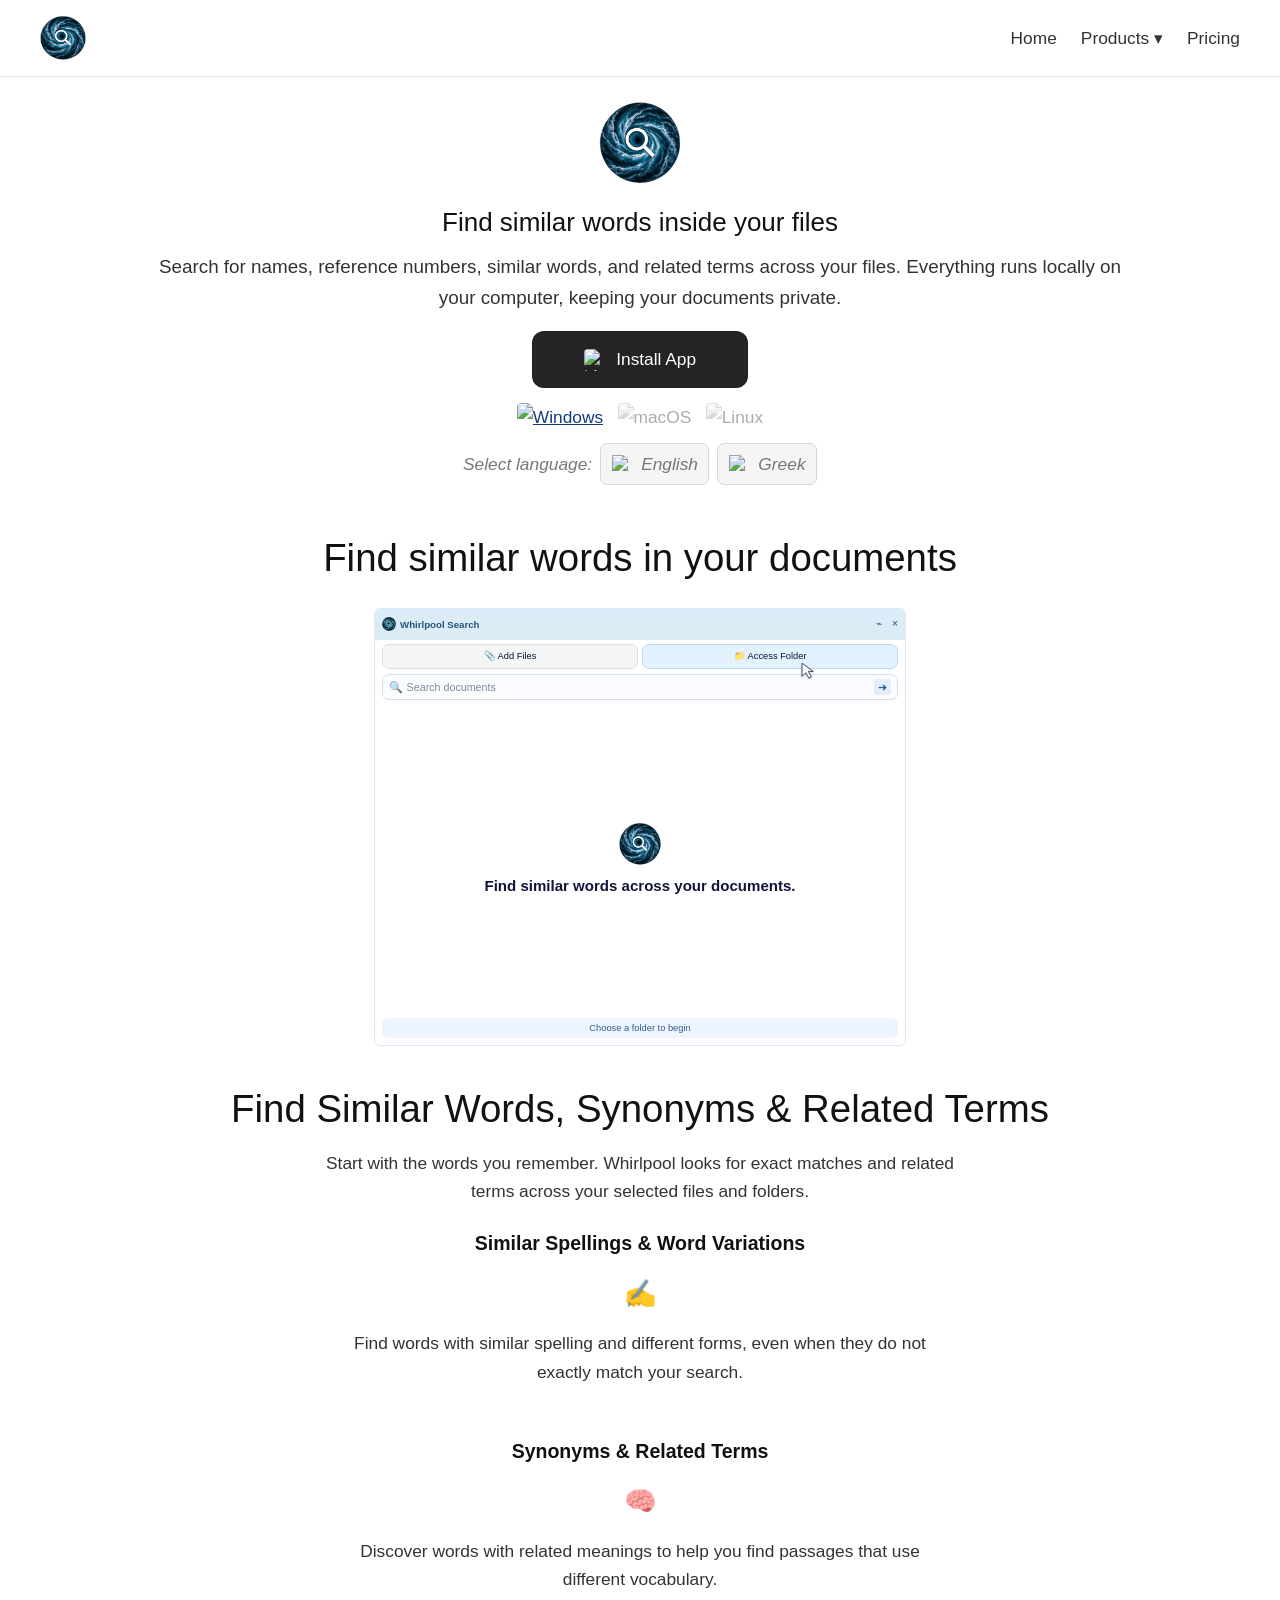
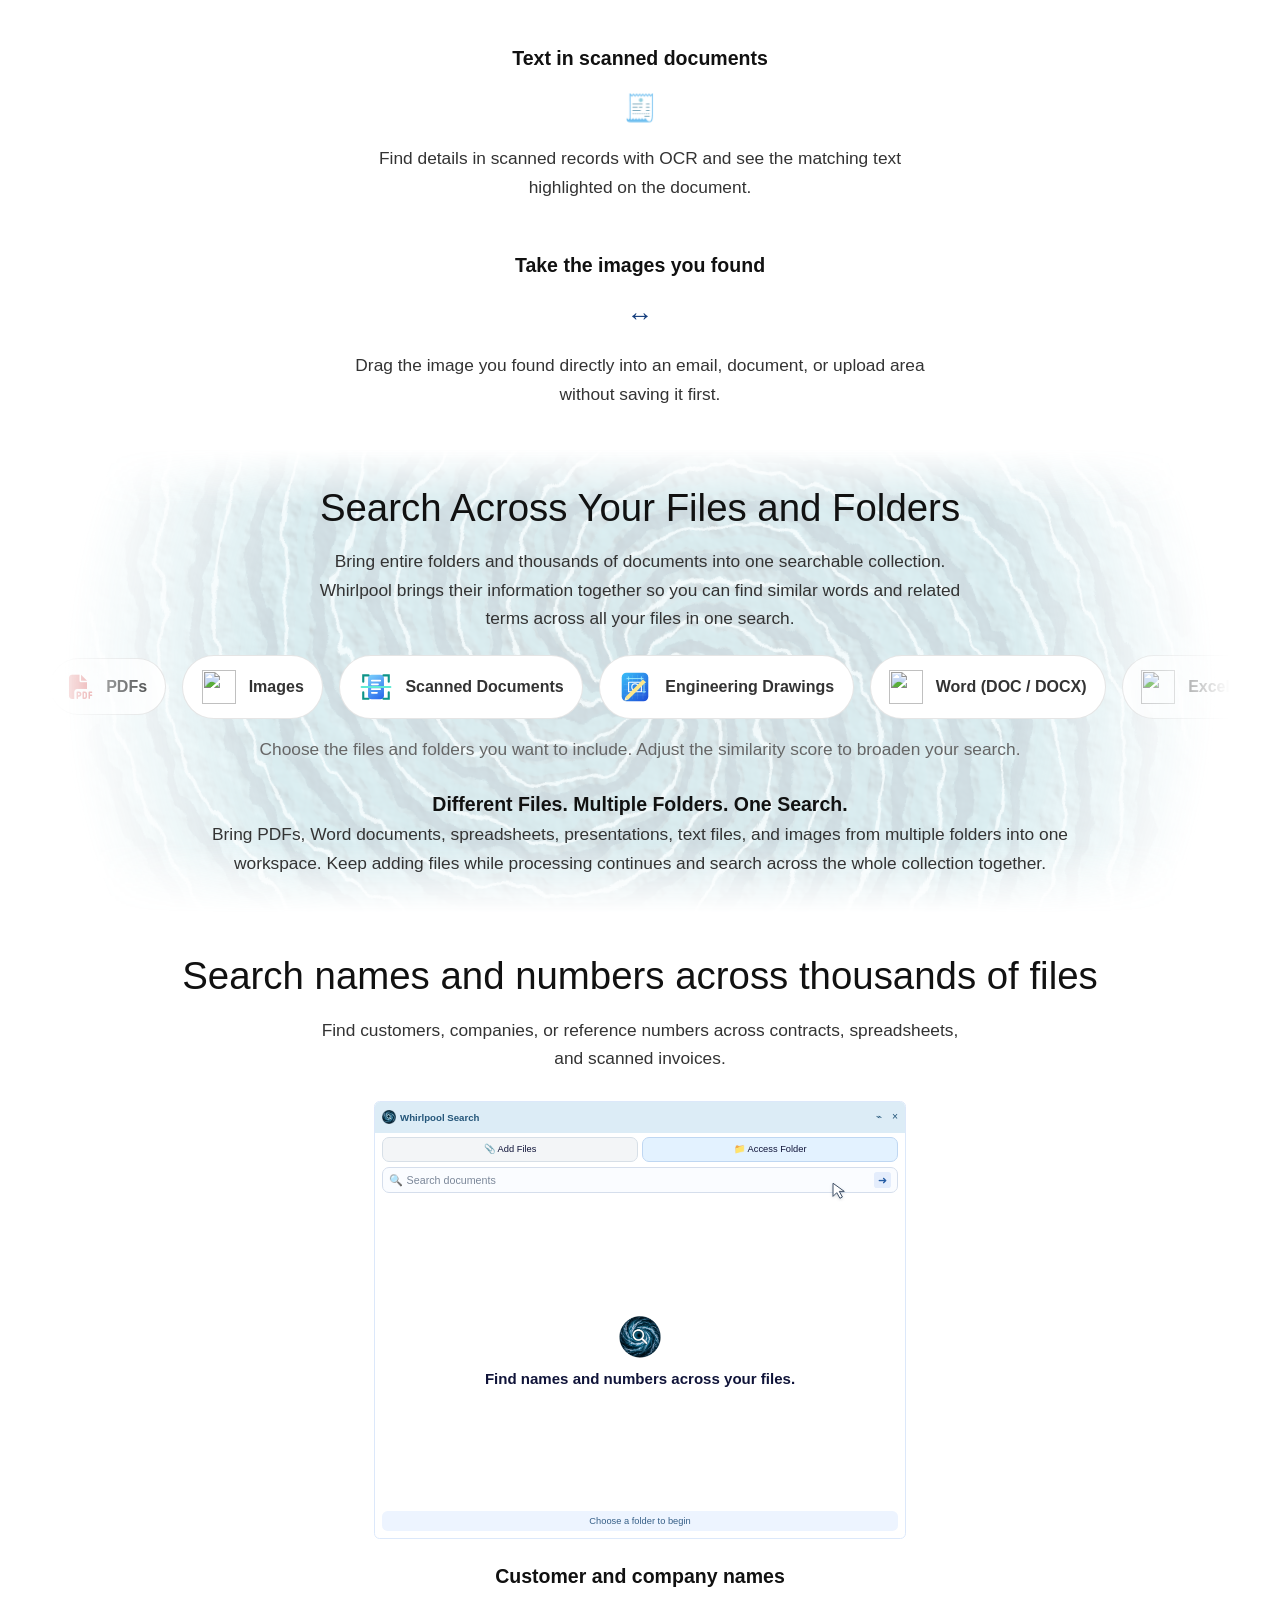
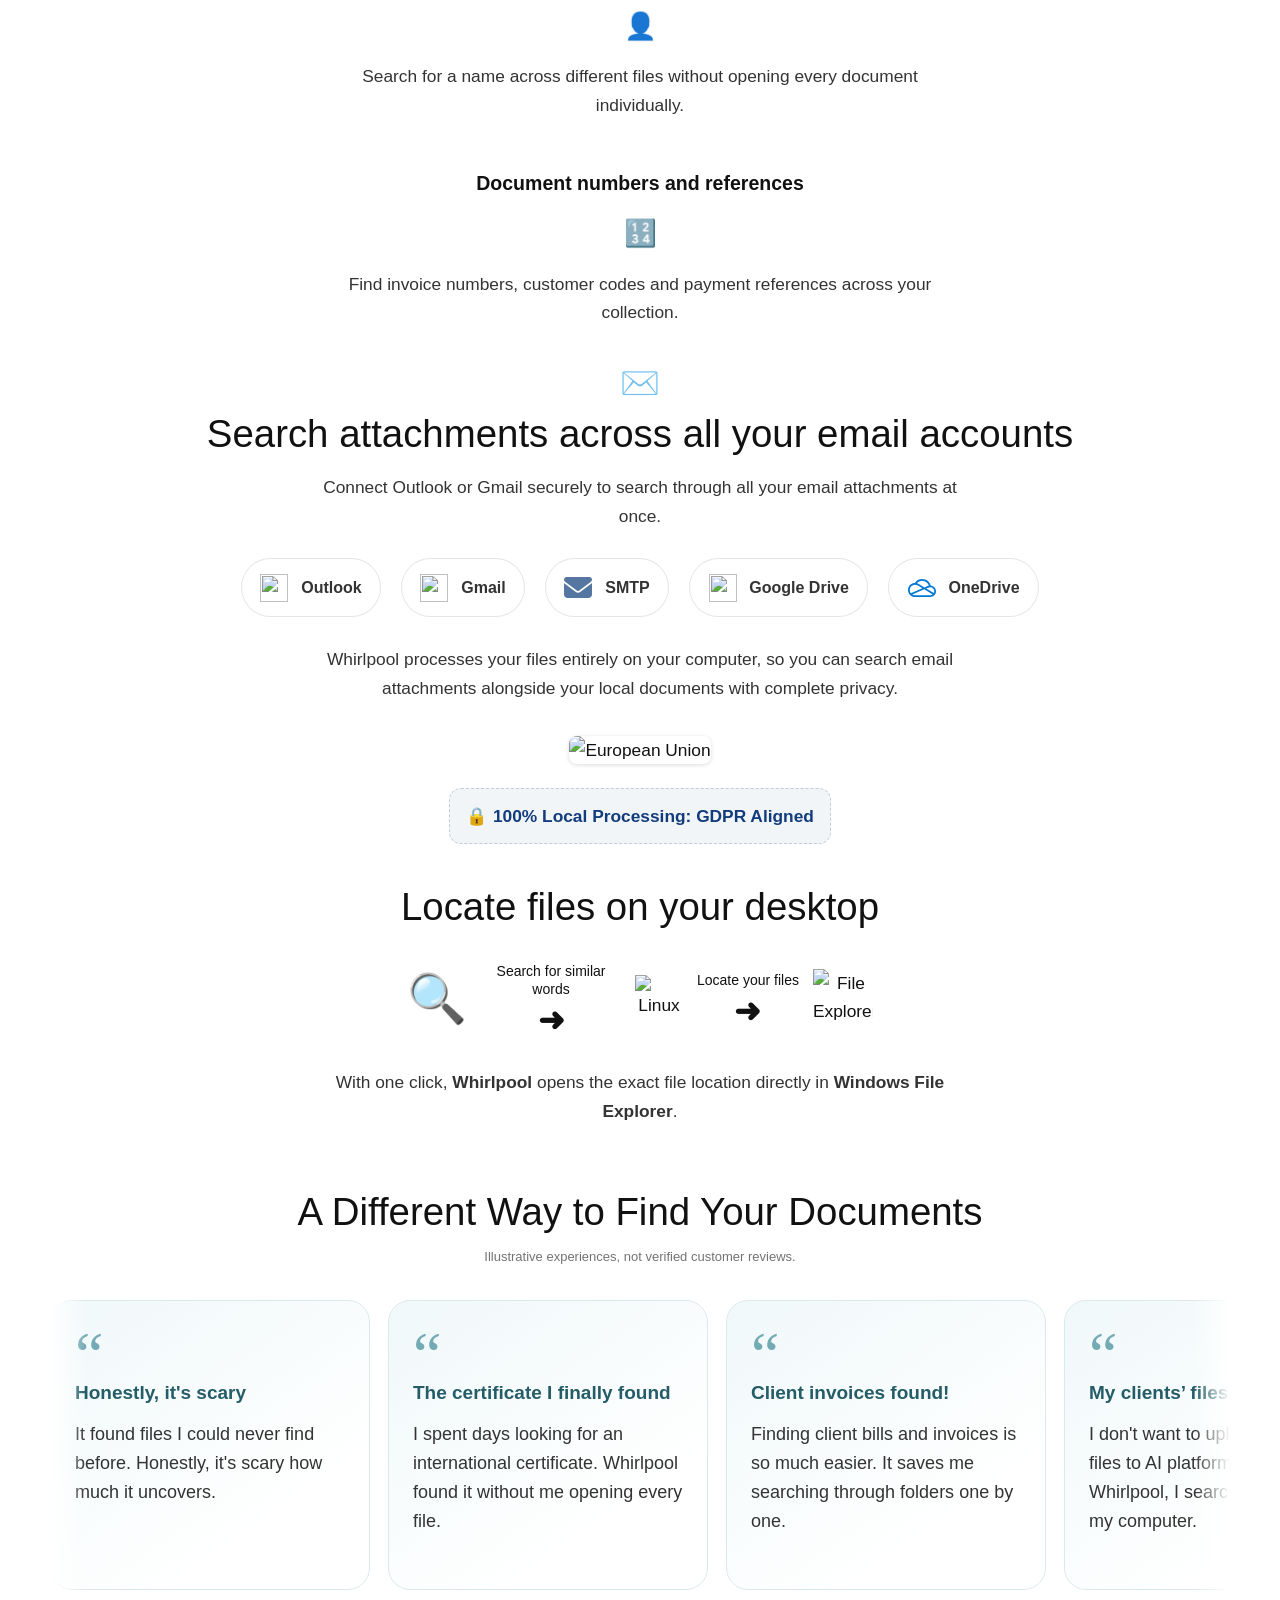
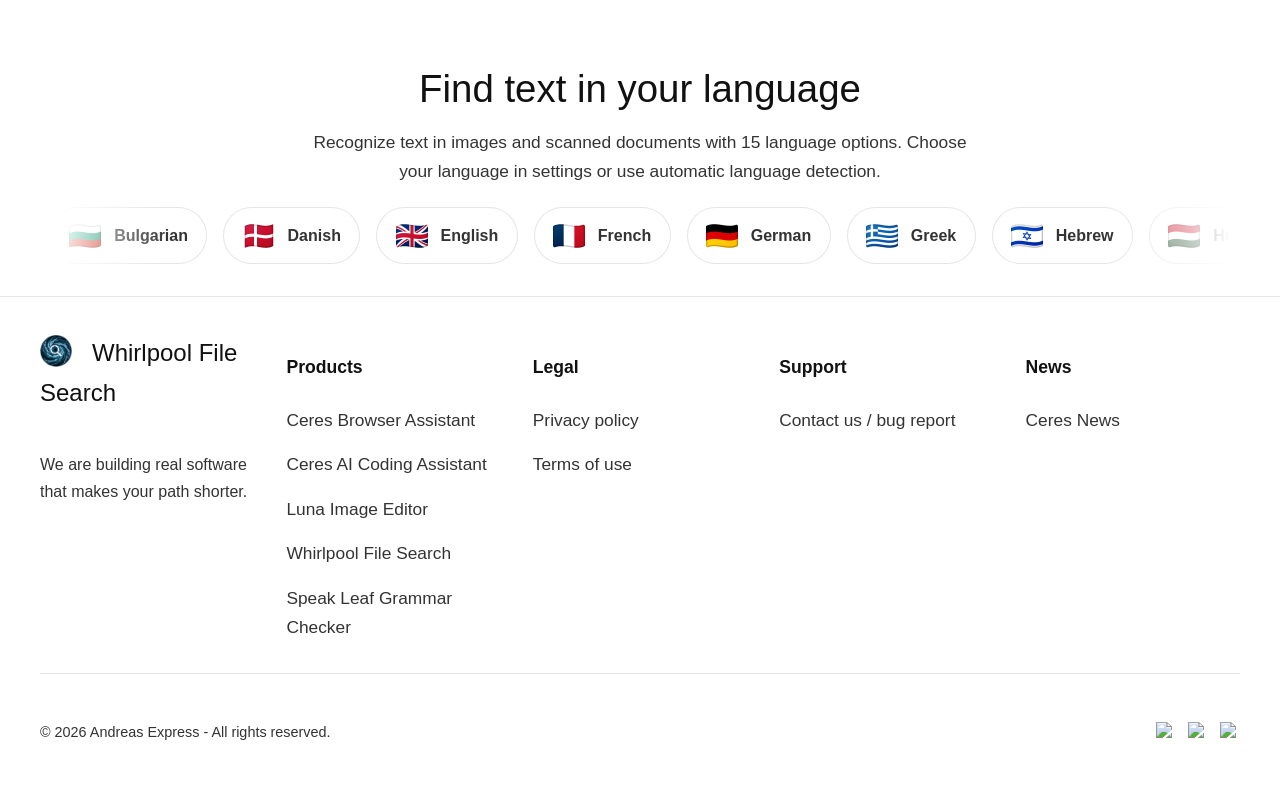
==== index.html @ ddf1240f "Update README and HTML files to reflect new branding for Whirlpool File Search" ====
<!DOCTYPE html>
<html lang="en">

<head>
	<meta charset="UTF-8">
	<meta name="viewport" content="width=device-width, initial-scale=1.0">
	<title>Find Similar Words in Your Files / Whirlpool File Search</title>
	<meta name="description" content="Search file contents for names, numbers, similar words and related terms. Find text in documents and scanned images, locally on your computer.">

	<meta property="og:image" content="https://libandreas.github.io/whirlpool/social-preview.webp">

	<link rel="preconnect" href="https://fonts.googleapis.com">
	<link rel="preconnect" href="https://fonts.gstatic.com" crossorigin>

	<link rel="stylesheet" href="https://cdnjs.cloudflare.com/ajax/libs/font-awesome/6.5.1/css/all.min.css">
	<link rel="stylesheet" href="web/styles.css">
	<link rel="stylesheet" href="web/sections.css">
	<link rel="icon" href="favicon-3.webp" type="image/webp">
	<link rel="apple-touch-icon" href="favicon-3.webp">


	<link rel="canonical" href="https://libandreas.github.io/whirlpool/index.html">
<link rel="alternate" hreflang="en" href="https://libandreas.github.io/whirlpool/index.html">
<link rel="alternate" hreflang="el" href="https://libandreas.github.io/whirlpool/index-el.html">
</head>

<body class="product-theme-page">

<nav class="top-nav">
	<div class="nav-content">
		<div class="nav-left">
			<a href="https://ceres-assistant.com/" class="nav-logo">
				<img src="favicon-3.webp" alt="Whirlpool File Search" title="Whirlpool File Search" class="hero-logo-small">
			</a>
		</div>

		<div class="nav-right">
			<a href="https://ceres-assistant.com/" class="nav-link">Home</a>
			<a href="#products" class="nav-link dropdown-trigger" aria-haspopup="true" aria-expanded="false">Products &#9662;</a>
			<div class="dropdown-menu">
<a href="https://ceres-assistant.com/ceres-browser/"><strong>Ceres Browser Assistant</strong></a>
<a href="https://ceres-assistant.com/ceres-ide/"><strong>Ceres AI Coding Assistant</strong></a>
<a href="https://libandreas.github.io/luna-crop/index.html"><strong>Luna Image Editor</strong></a>
<a href="https://libandreas.github.io/whirlpool/index.html"><strong>Whirlpool File Search</strong></a>
<a href="https://libandreas.github.io/speak-leaf/index.html"><strong>Speak Leaf Grammar Checker</strong></a>
</div>
			<a target="_blank" rel="noopener noreferrer" href="https://andreaspa.gumroad.com/l/whirlpool" class="nav-link">Pricing</a>



		</div>
	</div>
</nav>



	<main class="product-page">
		<div class="product-shell">
			<section class="product-intro-simple">
				<div class="product-intro-simple-logo">
					<img src="favicon-3.webp" alt="Whirlpool File Search logo">
				</div>
				<h1 class="product-intro-simple-title">Find similar words inside your files</h1>
				<p class="product-intro-simple-description">Search for names, reference numbers, similar words, and related terms across your files. Everything runs locally on your computer, keeping your documents private.</p>
				<div class="product-intro-simple-actions">
					<div class="product-install-options">
<div class="product-install-option">
							<a href="#" class="pricing-cta" title="Computer installation"><img src="https://upload.wikimedia.org/wikipedia/commons/5/5f/Windows_logo_-_2012.svg" alt="Windows"> Install App</a>
							<span class="download-with-icons product-intro-simple-platforms">
								<span class="download-icons">
									<a href="#" aria-label="Install Whirlpool File Search for Windows" title="Windows"><img src="https://upload.wikimedia.org/wikipedia/commons/5/5f/Windows_logo_-_2012.svg" alt="Windows"></a>
									<span title="macOS" aria-disabled="true"><img src="https://cdn.simpleicons.org/apple/000000" alt="macOS" style="filter:grayscale(1);opacity:.35;"></span>
									<span title="Linux" aria-disabled="true"><img src="https://img.icons8.com/color/48/linux--v1.png" alt="Linux" style="filter:grayscale(1);opacity:.35;"></span>
								</span>
							</span>
						</div>
</div>
				</div>
				<p style="margin:0.75rem 0 0;color:#777777;font-style:italic;display:flex;align-items:center;justify-content:center;gap:0.5rem;flex-wrap:wrap;">Select language: <a href="index.html" style="display:inline-flex;align-items:center;gap:0.35rem;padding:0.35rem 0.65rem;color:inherit;text-decoration:none;background:#f5f5f5;border:1px solid #d7d7d7;border-radius:7px;"><img src="https://flagcdn.com/24x18/gb.png" alt="United Kingdom flag" width="24" height="18"> English</a> <a href="index-el.html" style="display:inline-flex;align-items:center;gap:0.35rem;padding:0.35rem 0.65rem;color:inherit;text-decoration:none;background:#f5f5f5;border:1px solid #d7d7d7;border-radius:7px;"><img src="https://flagcdn.com/24x18/gr.png" alt="Greek flag" width="24" height="18"> Greek</a></p>
			</section>

			<section class="product-section" aria-label="Whirlpool">
				<h2 class="product-section-title">Find similar words in your documents</h2>
				<iframe class="whirlpool-search-frame" src="web/search-frames.html" title="Whirlpool: document search demonstration" width="1280" height="800" loading="lazy"></iframe>
			</section>


			<section class="product-section product-audience-section">
				<div class="product-audience-intro">
					<h2 class="product-section-title">Find Similar Words, Synonyms &amp; Related Terms</h2>
					<p>Start with the words you remember. Whirlpool looks for exact matches and related terms across your selected files and folders.</p>
				</div>
				<div class="product-audience-grid product-audience-grid-single">
					<article class="product-audience-item">
						<h3>Similar Spellings &amp; Word Variations</h3>
						<div class="product-audience-icon product-audience-icon-fire">✍️</div>
						<p>Find words with similar spelling and different forms, even when they do not exactly match your search.</p>
					</article>
					<article class="product-audience-item">
						<h3>Synonyms &amp; Related Terms</h3>
						<div class="product-audience-icon product-audience-icon-wand">🧠</div>
						<p>Discover words with related meanings to help you find passages that use different vocabulary.</p>
					</article>
					<article class="product-audience-item">
						<h3>Text in scanned documents</h3>
						<div class="product-audience-icon product-audience-icon-wand">🧾</div>
						<p>Find details in scanned records with OCR and see the matching text highlighted on the document.</p>
					</article>
					<article class="product-audience-item">
						<h3>Take the images you found</h3>
						<div class="product-audience-icon product-audience-icon-wand">↔️</div>
						<p>Drag the image you found directly into an email, document, or upload area without saving it first.</p>
					</article>
				</div>
			</section>

			<section class="product-section product-audience-section whirlpool-search-sections">
				<div class="whirlpool-vortex" aria-hidden="true"></div>
				<div class="product-audience-intro">
					<h2 class="product-section-title">Search Across Your Files and Folders</h2>
					<p>Bring entire folders and thousands of documents into one searchable collection. Whirlpool brings their information together so you can find similar words and related terms across all your files in one search.</p>
				</div>
				<div class="home-models-marquee" aria-label="File types: PDFs, images, scanned documents, engineering drawings, Word DOC and DOCX, Excel XLS and XLSX, PowerPoint PPT and PPTX, text files, and logs. Database support is not available yet.">
					<div class="home-models-track">
													<div class="home-model-pill" ><i class="fa-solid fa-file-pdf" style="color:#d64545;font-size:1.5rem;" aria-hidden="true"></i><span>PDFs</span></div>
							<div class="home-model-pill" ><img class="whirlpool-file-icon" src="https://img.icons8.com/fluency/96/image.png" alt="" loading="lazy"><span>Images</span></div>
							<div class="home-model-pill" ><img class="whirlpool-file-icon" src="web/scan-icon.svg" alt="" loading="lazy"><span>Scanned Documents</span></div>
							<div class="home-model-pill" title="Technical and industrial drawings in PDFs or images" ><img class="whirlpool-file-icon" src="web/engineering-icon.svg" alt="" loading="lazy"><span>Engineering Drawings</span></div>
							<div class="home-model-pill" ><img class="whirlpool-file-icon" src="https://upload.wikimedia.org/wikipedia/commons/e/e8/Microsoft_Office_Word_%282025%E2%80%93present%29.svg" alt="" loading="lazy"><span>Word (DOC / DOCX)</span></div>
							<div class="home-model-pill" ><img class="whirlpool-file-icon" src="https://upload.wikimedia.org/wikipedia/commons/6/60/Microsoft_Office_Excel_%282025%E2%80%93present%29.svg" alt="" loading="lazy"><span>Excel (XLS / XLSX)</span></div>
							<div class="home-model-pill" ><img class="whirlpool-file-icon" src="https://upload.wikimedia.org/wikipedia/commons/d/df/Microsoft_Office_PowerPoint_%282025%E2%80%93present%29.svg" alt="" loading="lazy"><span>PowerPoint (PPT / PPTX)</span></div>
							<div class="home-model-pill" ><i class="fa-solid fa-file-lines" style="color:#64748b;font-size:1.5rem;" aria-hidden="true"></i><span>Text Files</span></div>
							<div class="home-model-pill" ><img class="whirlpool-file-icon" src="https://img.icons8.com/fluency/96/console.png" alt="" loading="lazy"><span>Logs</span></div>
							<div class="home-model-pill" style="opacity:0.5;background:#eeeeee;" title="Database support is not available yet" ><i class="fa-solid fa-database" style="color:#777777;font-size:1.5rem;" aria-hidden="true"></i><span style="color:#777777;">Database</span><i class="fa-solid fa-lock" style="color:#777777;" aria-hidden="true"></i></div>
													<div class="home-model-pill"  aria-hidden="true"><i class="fa-solid fa-file-pdf" style="color:#d64545;font-size:1.5rem;" aria-hidden="true"></i><span>PDFs</span></div>
							<div class="home-model-pill"  aria-hidden="true"><img class="whirlpool-file-icon" src="https://img.icons8.com/fluency/96/image.png" alt="" loading="lazy"><span>Images</span></div>
							<div class="home-model-pill"  aria-hidden="true"><img class="whirlpool-file-icon" src="web/scan-icon.svg" alt="" loading="lazy"><span>Scanned Documents</span></div>
							<div class="home-model-pill" title="Technical and industrial drawings in PDFs or images"  aria-hidden="true"><img class="whirlpool-file-icon" src="web/engineering-icon.svg" alt="" loading="lazy"><span>Engineering Drawings</span></div>
							<div class="home-model-pill"  aria-hidden="true"><img class="whirlpool-file-icon" src="https://upload.wikimedia.org/wikipedia/commons/e/e8/Microsoft_Office_Word_%282025%E2%80%93present%29.svg" alt="" loading="lazy"><span>Word (DOC / DOCX)</span></div>
							<div class="home-model-pill"  aria-hidden="true"><img class="whirlpool-file-icon" src="https://upload.wikimedia.org/wikipedia/commons/6/60/Microsoft_Office_Excel_%282025%E2%80%93present%29.svg" alt="" loading="lazy"><span>Excel (XLS / XLSX)</span></div>
							<div class="home-model-pill"  aria-hidden="true"><img class="whirlpool-file-icon" src="https://upload.wikimedia.org/wikipedia/commons/d/df/Microsoft_Office_PowerPoint_%282025%E2%80%93present%29.svg" alt="" loading="lazy"><span>PowerPoint (PPT / PPTX)</span></div>
							<div class="home-model-pill"  aria-hidden="true"><i class="fa-solid fa-file-lines" style="color:#64748b;font-size:1.5rem;" aria-hidden="true"></i><span>Text Files</span></div>
							<div class="home-model-pill"  aria-hidden="true"><img class="whirlpool-file-icon" src="https://img.icons8.com/fluency/96/console.png" alt="" loading="lazy"><span>Logs</span></div>
							<div class="home-model-pill" style="opacity:0.5;background:#eeeeee;" title="Database support is not available yet"  aria-hidden="true"><i class="fa-solid fa-database" style="color:#777777;font-size:1.5rem;" aria-hidden="true"></i><span style="color:#777777;">Database</span><i class="fa-solid fa-lock" style="color:#777777;" aria-hidden="true"></i></div>
											</div>
				</div>
				<p style="text-align:center;margin:1rem 0 1.5rem;color:#666666;">Choose the files and folders you want to include. Adjust the similarity score to broaden your search.</p>
				<article class="product-audience-item whirlpool-folder-summary">
					<h3>Different Files. Multiple Folders. One Search.</h3>
					<p>Bring PDFs, Word documents, spreadsheets, presentations, text files, and images from multiple folders into one workspace. Keep adding files while processing continues and search across the whole collection together.</p>
				</article>
			</section>

			<section class="product-section product-audience-section" aria-label="Whirlpool customer search">
				<div class="product-audience-intro">
					<h2 class="product-section-title">Search names and numbers across thousands of files</h2>
					<p>Find customers, companies, or reference numbers across contracts, spreadsheets, and scanned invoices.</p>
					<iframe class="whirlpool-search-frame" src="web/customer-frames.html" title="Whirlpool: find a company in customer records and scanned invoices" width="1280" height="800" loading="lazy"></iframe>
				</div>
				<div class="product-audience-grid product-audience-grid-single">
					<article class="product-audience-item">
						<h3>Customer and company names</h3>
						<div class="product-audience-icon product-audience-icon-wand">👤</div>
						<p>Search for a name across different files without opening every document individually.</p>
					</article>
					<article class="product-audience-item">
						<h3>Document numbers and references</h3>
						<div class="product-audience-icon product-audience-icon-wand">🔢</div>
						<p>Find invoice numbers, customer codes and payment references across your collection.</p>
					</article>
				</div>
			</section>


			<section class="product-section product-audience-section">
				<div class="product-audience-intro">
					<div aria-hidden="true" style="font-size:2rem;line-height:1;margin-bottom:0.75rem;">✉️</div>
					<h2 class="product-section-title">Search attachments across all your email accounts</h2>
					<p>Connect Outlook or Gmail securely to search through all your email attachments at once.</p>
					<div class="whirlpool-email-providers" aria-label="Email providers">
						<div class="home-model-pill"><img src="https://img.icons8.com/color/96/microsoft-outlook-2019.png" alt="" loading="lazy"><span>Outlook</span></div>
						<div class="home-model-pill"><img src="https://img.icons8.com/color/96/gmail-new.png" alt="" loading="lazy"><span>Gmail</span></div>
						<div class="home-model-pill"><i class="fa-solid fa-envelope" aria-hidden="true"></i><span>SMTP</span></div>
						<div class="home-model-pill"><img src="https://img.icons8.com/color/96/google-drive--v1.png" alt="" loading="lazy"><span>Google Drive</span></div>
						<div class="home-model-pill"><img src="web/onedrive.svg" alt="" loading="lazy"><span>OneDrive</span></div>
					</div>
					<p>Whirlpool processes your files entirely on your computer, so you can search email attachments alongside your local documents with complete privacy.</p>
					<div style="margin-top:2rem;">
						<img src="https://flagcdn.com/w80/eu.png" alt="European Union" title="European Union" style="width:48px;height:48px;object-fit:cover;border-radius:8px;vertical-align:middle;box-shadow:0 1px 4px rgba(0,0,0,0.14);">
					</div>
					<div class="product-local-ai-card" style="margin-top:24px;">
						<div class="product-local-ai-chip">
							🔒
							<strong>100% Local Processing: GDPR Aligned</strong>
						</div>
					</div>
				</div>
			</section>

			<section class="product-section product-audience-section">
				<div class="product-audience-intro">
					<h2 class="product-section-title">Locate files on your desktop</h2>
					<div class="whirlpool-computer-icons" aria-label="File explorer access">
						<span class="whirlpool-search-icon" aria-hidden="true">🔍</span>
						<span class="whirlpool-access-step"><span>Search for similar words</span><b aria-hidden="true">➜</b></span>
						<img src="https://upload.wikimedia.org/wikipedia/commons/5/5f/Windows_logo_-_2012.svg" alt="Windows" width="64" height="64" loading="lazy">
						<span class="whirlpool-access-step"><span>Locate your files</span><b aria-hidden="true">➜</b></span>
						<img src="https://img.icons8.com/fluency/96/windows-explorer.png" alt="File Explorer" width="64" height="64" loading="lazy">
					</div>
					<p>With one click, <strong>Whirlpool</strong> opens the exact file location directly in <strong>Windows File Explorer</strong>.</p>

				</div>
			</section>

			<section class="product-section whirlpool-experiences" aria-labelledby="whirlpool-experiences-title">
				<h2 class="product-section-title" id="whirlpool-experiences-title">A Different Way to Find Your Documents</h2>
				<p class="whirlpool-experiences-note">Illustrative experiences, not verified customer reviews.</p>
								<div class="whirlpool-experiences-window" aria-label="Illustrative experiences">
					<div class="whirlpool-experiences-track">
													<div class="whirlpool-experiences-group" >
																	<article class="whirlpool-experience-card">
										<span class="whirlpool-experience-quote" aria-hidden="true">“</span>
										<h3>Honestly, it&#039;s scary</h3>
										<p>It found files I could never find before. Honestly, it&#039;s scary how much it uncovers.</p>
									</article>
																	<article class="whirlpool-experience-card">
										<span class="whirlpool-experience-quote" aria-hidden="true">“</span>
										<h3>The certificate I finally found</h3>
										<p>I spent days looking for an international certificate. Whirlpool found it without me opening every file.</p>
									</article>
																	<article class="whirlpool-experience-card">
										<span class="whirlpool-experience-quote" aria-hidden="true">“</span>
										<h3>Client invoices found!</h3>
										<p>Finding client bills and invoices is so much easier. It saves me searching through folders one by one.</p>
									</article>
																	<article class="whirlpool-experience-card">
										<span class="whirlpool-experience-quote" aria-hidden="true">“</span>
										<h3>My clients’ files stay private</h3>
										<p>I don&#039;t want to upload my clients&#039; files to AI platforms. With Whirlpool, I search them right on my computer.</p>
									</article>
																	<article class="whirlpool-experience-card">
										<span class="whirlpool-experience-quote" aria-hidden="true">“</span>
										<h3>A whole collection, one search</h3>
										<p>I can search all my selected files together. I no longer need to remember which document contains what I need.</p>
									</article>
																	<article class="whirlpool-experience-card">
										<span class="whirlpool-experience-quote" aria-hidden="true">“</span>
										<h3>Old drawing found!</h3>
										<p>It recognized the document and text in my drawings. I found an old client’s drawing in seconds.</p>
									</article>
															</div>
													<div class="whirlpool-experiences-group"  aria-hidden="true">
																	<article class="whirlpool-experience-card">
										<span class="whirlpool-experience-quote" aria-hidden="true">“</span>
										<h3>Honestly, it&#039;s scary</h3>
										<p>It found files I could never find before. Honestly, it&#039;s scary how much it uncovers.</p>
									</article>
																	<article class="whirlpool-experience-card">
										<span class="whirlpool-experience-quote" aria-hidden="true">“</span>
										<h3>The certificate I finally found</h3>
										<p>I spent days looking for an international certificate. Whirlpool found it without me opening every file.</p>
									</article>
																	<article class="whirlpool-experience-card">
										<span class="whirlpool-experience-quote" aria-hidden="true">“</span>
										<h3>Client invoices found!</h3>
										<p>Finding client bills and invoices is so much easier. It saves me searching through folders one by one.</p>
									</article>
																	<article class="whirlpool-experience-card">
										<span class="whirlpool-experience-quote" aria-hidden="true">“</span>
										<h3>My clients’ files stay private</h3>
										<p>I don&#039;t want to upload my clients&#039; files to AI platforms. With Whirlpool, I search them right on my computer.</p>
									</article>
																	<article class="whirlpool-experience-card">
										<span class="whirlpool-experience-quote" aria-hidden="true">“</span>
										<h3>A whole collection, one search</h3>
										<p>I can search all my selected files together. I no longer need to remember which document contains what I need.</p>
									</article>
																	<article class="whirlpool-experience-card">
										<span class="whirlpool-experience-quote" aria-hidden="true">“</span>
										<h3>Old drawing found!</h3>
										<p>It recognized the document and text in my drawings. I found an old client’s drawing in seconds.</p>
									</article>
															</div>
											</div>
				</div>
			</section>




		<section class="product-section product-audience-section leafpad-languages" aria-labelledby="supported-languages">
<div class="product-audience-intro">
<h2 class="product-section-title" id="supported-languages">Find text in your language</h2>
<p>Recognize text in images and scanned documents with 15 language options. Choose your language in settings or use automatic language detection.</p>
</div>
<div class="home-models-marquee" id="language-slider" tabindex="0" role="region" aria-label="Text recognition languages">
<div class="home-models-track">
<div class="language-group"><div class="home-model-pill"><img src="web/flags/bg.png" alt="" width="32" height="24"><span>Bulgarian</span></div>
<div class="home-model-pill"><img src="web/flags/dk.png" alt="" width="32" height="24"><span>Danish</span></div>
<div class="home-model-pill"><img src="web/flags/gb.png" alt="" width="32" height="24"><span>English</span></div>
<div class="home-model-pill"><img src="web/flags/fr.png" alt="" width="32" height="24"><span>French</span></div>
<div class="home-model-pill"><img src="web/flags/de.png" alt="" width="32" height="24"><span>German</span></div>
<div class="home-model-pill"><img src="web/flags/gr.png" alt="" width="32" height="24"><span>Greek</span></div>
<div class="home-model-pill"><img src="web/flags/il.png" alt="" width="32" height="24"><span>Hebrew</span></div>
<div class="home-model-pill"><img src="web/flags/hu.png" alt="" width="32" height="24"><span>Hungarian</span></div>
<div class="home-model-pill"><img src="web/flags/id.png" alt="" width="32" height="24"><span>Indonesian</span></div>
<div class="home-model-pill"><img src="web/flags/jp.png" alt="" width="32" height="24"><span>Japanese</span></div>
<div class="home-model-pill"><img src="web/flags/br.png" alt="" width="32" height="24"><span>Portuguese (Brazil)</span></div>
<div class="home-model-pill"><img src="web/flags/ro.png" alt="" width="32" height="24"><span>Romanian</span></div>
<div class="home-model-pill"><img src="web/flags/cn.png" alt="" width="32" height="24"><span>Simplified Chinese</span></div>
<div class="home-model-pill"><img src="web/flags/es.png" alt="" width="32" height="24"><span>Spanish (Spain)</span></div>
<div class="home-model-pill"><img src="web/flags/tr.png" alt="" width="32" height="24"><span>Turkish</span></div></div>
<div class="language-group" aria-hidden="true"><div class="home-model-pill"><img src="web/flags/bg.png" alt="" width="32" height="24"><span>Bulgarian</span></div>
<div class="home-model-pill"><img src="web/flags/dk.png" alt="" width="32" height="24"><span>Danish</span></div>
<div class="home-model-pill"><img src="web/flags/gb.png" alt="" width="32" height="24"><span>English</span></div>
<div class="home-model-pill"><img src="web/flags/fr.png" alt="" width="32" height="24"><span>French</span></div>
<div class="home-model-pill"><img src="web/flags/de.png" alt="" width="32" height="24"><span>German</span></div>
<div class="home-model-pill"><img src="web/flags/gr.png" alt="" width="32" height="24"><span>Greek</span></div>
<div class="home-model-pill"><img src="web/flags/il.png" alt="" width="32" height="24"><span>Hebrew</span></div>
<div class="home-model-pill"><img src="web/flags/hu.png" alt="" width="32" height="24"><span>Hungarian</span></div>
<div class="home-model-pill"><img src="web/flags/id.png" alt="" width="32" height="24"><span>Indonesian</span></div>
<div class="home-model-pill"><img src="web/flags/jp.png" alt="" width="32" height="24"><span>Japanese</span></div>
<div class="home-model-pill"><img src="web/flags/br.png" alt="" width="32" height="24"><span>Portuguese (Brazil)</span></div>
<div class="home-model-pill"><img src="web/flags/ro.png" alt="" width="32" height="24"><span>Romanian</span></div>
<div class="home-model-pill"><img src="web/flags/cn.png" alt="" width="32" height="24"><span>Simplified Chinese</span></div>
<div class="home-model-pill"><img src="web/flags/es.png" alt="" width="32" height="24"><span>Spanish (Spain)</span></div>
<div class="home-model-pill"><img src="web/flags/tr.png" alt="" width="32" height="24"><span>Turkish</span></div></div>
</div>
</div>
</section>
</div>
	</main>

	<footer>

    <div class="footer-content">
        <div class="footer-section">
            <div class="footer-logo">
                <span class="star-emoji"><img style="width:32px;top:6px;position:relative;" src="favicon-3.webp" alt="Whirlpool File Search logo"></span>&nbsp;&nbsp;&nbsp;Whirlpool File Search            </div>
            <p class="footer-tagline">We are building real software that makes your path shorter.</p>
        </div>

        <div class="footer-section">
            <h4>Products</h4>
<a href="https://ceres-assistant.com/ceres-browser/">Ceres Browser Assistant</a>
<a href="https://ceres-assistant.com/ceres-ide/">Ceres AI Coding Assistant</a>
<a href="https://libandreas.github.io/luna-crop/index.html">Luna Image Editor</a>
<a href="https://libandreas.github.io/whirlpool/index.html">Whirlpool File Search</a>
<a href="https://libandreas.github.io/speak-leaf/index.html">Speak Leaf Grammar Checker</a>
</div>

        <div class="footer-section">
            <h4>Legal</h4>
            <a href="web/privacy-policy.html">Privacy policy</a>
            <a target="_blank" href="LICENSE.html">Terms of use</a>
        </div>

        <div class="footer-section">
            <h4>Support</h4>

            <a href="https://ceres-assistant.com/web/contact.php">Contact us / bug report</a>
        </div>

        <div class="footer-section">
            <h4>News</h4>
            <a href="https://ceres-assistant.com/posts/">Ceres News</a>
        </div>
    </div>
    <div class="footer-bottom">
        <p>&copy; 2026 Andreas Express - All rights reserved.</p>
        <div class="social-links" style="display:flex;align-items:center;gap:0.75rem;">
            <span title="YouTube"><img src="https://www.google.com/s2/favicons?domain=youtube.com&sz=64" alt="YouTube" style="width:20px;height:20px;display:block;"></span>
            <a href="https://www.linkedin.com/in/andreas-voukelatos-678758120/" target="_blank" rel="noopener noreferrer" title="LinkedIn"><img src="https://www.google.com/s2/favicons?domain=linkedin.com&sz=64" alt="LinkedIn" style="width:20px;height:20px;display:block;"></a>
            <a href="https://github.com/libandreas" target="_blank" rel="noopener noreferrer" title="GitHub"><img src="https://www.google.com/s2/favicons?domain=github.com&sz=64" alt="GitHub" style="width:20px;height:20px;display:block;"></a>
        </div>
    </div>
</footer>




<script src="web/header.js" defer></script>
<script src="web/page.js" defer></script>
</body>

</html>
---- web/styles.css ----
html{scrollbar-width: thin; scrollbar-color: rgba(100, 100, 100, 0.6) transparent;}
:root{--primary-gradient: linear-gradient(135deg, rgba(0, 0, 0, 0.86) 0%, rgba(0, 0, 0, 0.94) 100%); --secondary-gradient: linear-gradient(135deg, rgba(0, 0, 0, 0.06) 0%, rgba(0, 0, 0, 0.1) 100%); --background-dark: #ffffff; --card-bg: #ffffff; --card-text: #111111; --text-primary: #111111; --text-secondary: #333333; --text-muted: #666666; --border-soft: rgba(0, 0, 0, 0.1); --button-bg: rgba(0, 0, 0, 0.86); --button-bg-hover: rgba(0, 0, 0, 0.94); --button-text: #ffffff; --accent: #123c7c; --accent-hover: #0b56b3; --accent-soft: rgba(18, 60, 124, 0.08); --accent-border: rgba(18, 60, 124, 0.22); --glow-color: rgba(18, 60, 124, 0.16);}
body{font-family: "Noto Sans", Arial, sans-serif; font-size: 13pt; line-height: 1.65; margin: 0px; overflow-x: hidden; color: var(--text-primary); min-height: 100vh; background-image: ; background-position-x: ; background-position-y: ; background-origin: ; background-clip: ; background-color: ; background-attachment: fixed; background-repeat: no-repeat; display: flex; flex-direction: column; background-size: auto;}
.top-nav{background: rgba(255, 255, 255, 0.92); position: fixed; width: 100%; z-index: 1000; border-bottom: 1px solid var(--border-soft);}
.nav-content{max-width: 1200px; margin: 0px auto; padding: 1rem; display: flex; justify-content: space-between; align-items: center;}
.nav-logo{font-size: 2rem; font-weight: normal; color: var(--text-primary); display: flex; align-items: center; gap: 0.5rem; border-radius: 100%; text-decoration: none !important;}
.nav-logo:hover{color: var(--accent);}
.nav-right{display: flex; gap: 1.5rem; align-items: center;}
.nav-link{font-weight: normal; color: var(--text-secondary); text-decoration: none; transition: 0.3s;}
.nav-link:hover{color: var(--accent);}
.dropdown-trigger{display: flex; align-items: center; gap: 0.5rem; cursor: pointer;}
.dropdown-trigger i{font-size: 0.8rem; transition: transform 0.3s;}
.dropdown-menu{position: absolute; top: 100%; border: 1px solid var(--border-soft); border-radius: 10px; padding: 0.5rem; min-width: 200px; opacity: 0; visibility: hidden; transform: translateY(-10px); transition: 0.3s; z-index: 1000; background: rgb(255, 255, 255); margin-top: 0.5rem;}
@media (hover: hover) {.dropdown-trigger:hover + .dropdown-menu, .dropdown-menu:hover{opacity: 1; visibility: visible; transform: translateY(0px);}
.dropdown-trigger:hover i{transform: rotate(180deg);}}
.dropdown-trigger.active + .dropdown-menu{opacity: 1 !important; visibility: visible !important; transform: translateY(0px) !important;}
.dropdown-trigger.active i{transform: rotate(180deg) !important;}
.dropdown-menu a{display: flex; gap: 0.5rem; padding: 0.75rem 1rem; transition: 0.3s; border-radius: 5px; font-weight: 700; line-height: 1.35; text-decoration: none !important;}
.dropdown-menu a{align-items: center; color: var(--text-secondary);}
.dropdown-menu a:hover{background: var(--accent-soft); color: var(--accent);}
main{flex: 1 1 0%; padding-top: 3rem;}
.hero-logo-small{display: inline-block; width: 46px; height: 44px;}
.home-closing-section{padding-top: 0px !important;}
.home-closing-section{padding-top: 1.1rem; padding-bottom: 1.1rem;}
.home-closing-panel{padding: 1.2rem 0px; text-align: center;}
.home-closing-panel h2{margin: 0px 0px 0.9rem; font-size: 3.25rem; font-weight: 400; line-height: 1.16;}
.home-closing-panel p{max-width: 900px; margin: 0px auto; font-size: 1.18rem; color: rgb(51, 51, 51); line-height: 1.65;}
.home-closing-actions{margin-top: 1.5rem; display: flex; justify-content: center; gap: 1rem; flex-wrap: wrap;}
.home-models-marquee{position: relative; overflow: hidden; mask-image: linear-gradient(to right, transparent, black 10%, black 90%, transparent);}
.home-models-track{display: flex; align-items: center; gap: 1rem; width: max-content; animation: 34s linear 0s infinite normal none running home-models-scroll;}
.home-model-pill{display: inline-flex; align-items: center; gap: 0.8rem; padding: 0.9rem 1.15rem; border-radius: 999px; background: rgb(255, 255, 255); border: 1px solid var(--border-soft); white-space: nowrap;}
.home-model-pill img{width: 28px; height: 28px; border-radius: 50%; flex: 0 0 auto;}
.home-model-pill span{font-size: 1rem; font-weight: 700; color: rgb(51, 51, 51);}
@keyframes home-models-scroll {0% { transform: translateX(0px); }
100% { transform: translateX(-50%); }}
footer{background: rgb(255, 255, 255); border-top: 1px solid var(--border-soft); padding: 2rem; margin-top: 2rem;}
.footer-content{max-width: 1200px; margin: 0px auto; display: grid; grid-template-columns: repeat(auto-fit, minmax(200px, 1fr)); gap: 2rem;}
.footer-section{display: flex; flex-direction: column; gap: 1rem;}
.footer-section h4{color: var(--text-primary); font-size: 1.1rem; margin-bottom: 0.5rem;}
.footer-section a{color: var(--text-secondary); text-decoration: none; transition: 0.3s; font-size: 13pt;}
.footer-section a:hover{color: var(--accent); transform: translateX(5px);}
.footer-logo{font-size: 1.5rem; font-weight: normal; color: var(--text-primary); margin-bottom: 0.5rem;}
.footer-tagline{color: var(--text-secondary); font-size: 1rem;}
.footer-bottom{max-width: 1200px; margin: 2rem auto 0px; padding-top: 2rem; border-top: 1px solid var(--border-soft); display: flex; justify-content: space-between; align-items: center; color: var(--text-secondary); font-size: 0.9rem;}
.social-links{display: flex; gap: 1rem;}
.social-links a{color: var(--text-secondary); font-size: 1.2rem; transition: 0.3s;}
.social-links a:hover{color: var(--text-primary); transform: translateY(-2px);}
.pricing{padding: 1rem 1rem 0px; max-width: 1300px; margin: 0px auto;}
.pricing h1, .pricing h2{text-align: center; margin-bottom: 1rem; background-image: ; background-position-x: ; background-position-y: ; background-size: ; background-repeat: ; background-attachment: ; background-origin: ; background-color: ; background-clip: text; color: transparent; font-weight: normal; line-height: normal;}
p{line-height: unset !important;}
.pricing h1{margin-top: 50px; font-size: 2.5rem;}
.pricing h2{font-size: 2rem;}
.pricing h3{text-align: center; font-size: 1.2rem; font-weight: normal; margin: 0.5rem 0px;}
.pricing > p{text-align: center; color: var(--text-secondary); margin-bottom: 1.5rem; font-size: 1rem;}
.pricing-cta{display: inline-flex; align-items: center; justify-content: center; gap: 0.65rem; min-width: 170px; text-align: center; padding: 1rem 1.4rem; font-size: 13pt; background: var(--button-bg); color: var(--button-text); text-decoration: none; border-radius: 12px; font-weight: normal; text-transform: none; border: 1px solid rgba(0, 0, 0, 0.14); transition: 0.3s; line-height: 1.35;}
.pricing-cta i{font-size: 1.25rem; line-height: 1;}
.pricing-cta img{width: 22px; height: 22px; object-fit: contain; border-radius: 4px; flex-shrink: 0;}
.download-with-icons{display: inline-flex; align-items: center; justify-content: center; gap: 0.65rem;}
.download-icons{display: inline-flex; align-items: center; gap: 0.45rem;}
.download-icons img{width: 18px; height: 18px; border-radius: 4px; object-fit: contain;}
.download-icons i{font-size: 1rem;}
.pricing-cta:hover{transform: translateY(-2px); background: var(--button-bg-hover); color: var(--button-text);}
a{color: var(--accent);}
@keyframes shine {0% { left: -50%; }
100% { left: 100%; }}
@keyframes pulse {0%, 100% { opacity: 0.7; transform: scale(1); }
50% { opacity: 1; transform: scale(1.1); }}
@keyframes container-glow {0% { }
100% { }}
.product-theme-page{background: rgb(255, 255, 255); color: rgb(17, 17, 17);}
.product-theme-page p, .product-theme-page li{color: rgb(51, 51, 51);}
.product-shell{width: min(1180px, 100% - 32px); min-width: 0px; margin: 0px auto;}
.product-intro-simple{padding: 54px 0px 10px; text-align: center;}
.product-intro-simple-logo{margin-bottom: 14px;}
.product-intro-simple-logo img{width: 82px; height: 82px; object-fit: contain;}
.product-intro-simple-title{margin: 0px 0px 14px; font-weight: 400; line-height: 1.16;}
.product-intro-simple-description{max-width: 980px; margin: 0px auto; font-size: 1.18rem; font-weight: 400; line-height: 1.62;}
.product-intro-simple-actions{display: grid; justify-items: center; gap: 0.9rem; margin-top: 18px;}
.product-install-options{display: flex; align-items: flex-start; justify-content: center; gap: 1rem;}
.product-install-option{display: grid; justify-items: center; gap: 0.9rem;}
.product-intro-simple-platforms{padding: 0px; border: 0px; background: transparent;}
.product-intro-simple-platforms .download-icons{display: flex; align-items: center; justify-content: center; gap: 0.9rem;}
.product-intro-simple-platforms .download-icons img{width: 26px; height: 26px;}
.product-intro-simple-platforms .download-icons i{font-size: 1.45rem;}
.home-closing-panel .product-intro-simple-platforms{display: block; margin-top: 10px;}
.product-section{margin-top: 40px;}
.product-section-title{margin: 0px 0px 12px; font-size: clamp(1.85rem, 3vw, 2.8rem); font-weight: 400; line-height: 1.18; text-align: center; text-wrap: balance;}
.product-capability-shell{display: grid; grid-template-columns: 1fr; gap: 18px; margin-top: -20px; padding-top: 40px; border-top: 1px dashed silver;}
.product-capability-intro{padding: 8px 6px 0px; text-align: center;}
.product-capability-intro p{max-width: 72ch; margin: 0px auto; font-size: 13pt; line-height: 1.62;}
@media (prefers-reduced-motion: reduce) {


}
.product-audience-section{min-width: 0px; padding-top: 0px; text-align: center;}
.product-audience-intro{min-width: 0px; margin-bottom: 1.35rem;}
.product-audience-intro p{max-width: 68ch; margin-right: auto; margin-left: auto; overflow-wrap: anywhere;}
.product-audience-grid{display: grid; grid-template-columns: repeat(2, minmax(0px, 1fr)); gap: clamp(1.4rem, 4vw, 3rem);}
.product-audience-grid.product-audience-grid-single{grid-template-columns: 1fr; max-width: 600px; margin: 0px auto;}
.product-audience-item h3{margin: 0px; font-size: 1.22rem; font-weight: 700;}
.product-audience-icon{display: flex; align-items: center; justify-content: center; margin: 0.8rem 0px 0.85rem; color: var(--accent); font-size: 1.65rem;}
.product-audience-item p{margin: 0px; font-size: 13pt; line-height: 1.62; overflow-wrap: anywhere;}
.product-local-ai-chip{color: var(--accent);}
.product-local-ai-card{display: inline-block; width: fit-content; max-width: 100%; box-sizing: border-box; border: 1px dashed var(--accent-border); border-radius: 12px; background: rgba(18, 60, 124, 0.05); padding: 0.6rem 1rem;}
.product-local-ai-chip{padding: 0.2rem 0px;}
@media (max-width: 768px) {
.footer-content{grid-template-columns: 1fr;}
.footer-bottom{flex-direction: column; text-align: center; gap: 1rem;}




.top-nav{display: block; position: relative; margin-top: 22px;}
main{padding-top: 0px;}




.nav-content{flex-direction: column; gap: 1rem; padding: 0.35rem 1rem 1rem;}
.nav-right{flex-wrap: wrap; justify-content: center;}




.product-intro-simple-platforms{display: flex; width: 100%; min-width: 0px; justify-content: center;}
.product-intro-simple-platforms .download-icons{width: 100%; min-width: 0px; flex-wrap: wrap; justify-content: center;}













.pricing{padding: 2rem 1rem;}
.pricing h2{font-size: 2rem;}
























h3{font-size: 1.4rem; overflow-wrap: break-word;}















.product-page .product-audience-grid{grid-template-columns: 1fr; gap: 1.15rem;}
.product-page .product-shell{width: min(100% - 18px, 1180px);}
.product-page .product-intro-simple{padding: 18px 0px 6px;}
.product-page .product-intro-simple-logo img{width: 72px; height: 72px;}
.product-page .product-intro-simple-title{margin-bottom: 10px; font-size: 1.95rem;}
.product-page .product-intro-simple-description{max-width: 34rem; font-size: 1.05rem;}
.product-page .product-intro-simple-actions{margin-top: 14px;}
.product-page .product-install-options{flex-direction: column; align-items: center; gap: 1.5rem;}

.product-page .product-audience-intro{width: 100%;}








}
@keyframes bounce {0%, 20%, 50%, 80%, 100% { transform: translateY(0px); }
40% { transform: translateY(-12px); }
60% { transform: translateY(-6px); }}
---- web/sections.css ----
.product-install-note {
	max-width: 250px;
}

.whirlpool-email-providers {
	display: flex;
	justify-content: center;
	align-items: center;
	flex-wrap: wrap;
	gap: 20px;
	margin: 28px auto;
}

.whirlpool-email-providers .home-model-pill img {
	object-fit: contain;
	border-radius: 0;
}

.whirlpool-email-providers .fa-envelope {
	font-size: 28px;
	color: #5476a1;
}

.whirlpool-computer-icons {
	display: flex;
	justify-content: center;
	align-items: center;
	gap: 14px;
	margin: 32px auto;
	flex-wrap: wrap;
}

.whirlpool-computer-icons img {
	width: 48px;
	height: 48px;
	object-fit: contain;
}

.whirlpool-computer-icons img:last-child {
	width: 60px;
	height: 60px;
}

.whirlpool-computer-icons .whirlpool-search-icon {
	font-size: 48px;
	line-height: 1;
}

.whirlpool-access-step {
	display: flex;
	flex-direction: column;
	align-items: center;
	gap: 6px;
	max-width: 140px;
	font-size: 14px;
	line-height: 1.3;
	text-align: center;
}

.whirlpool-access-step b {
	font-size: 32px;
	font-family: Arial, sans-serif;
	font-weight: 900;
	line-height: 1;
}

.product-page .whirlpool-search-frame {
	display: block;
	width: 100%;
	max-width: min(700px, calc((100dvh - 128px) * 1.6));
	height: auto;
	aspect-ratio: 8 / 5;
	margin: 28px auto 0;
	border: 0;
	border-radius: 12px;
}

.whirlpool-scroll-pin {
	position: sticky;
	top: 96px;
}

.whirlpool-scroll-pin > * {
	transform-origin: top center;
}



@media (max-width: 599px), (pointer: coarse), (prefers-reduced-motion: reduce) {
	.whirlpool-scroll-pin {
		position: static;
	}
}

.whirlpool-google-window {
	position: relative;
	box-sizing: border-box;
	max-width: none;
	display: flex;
	flex-direction: column;
}

.whirlpool-google-window > .whirlpool-explorer-titlebar {
	flex-shrink: 0;
}

.whirlpool-search-demo {
	display: grid;
	grid-template-rows: auto auto auto minmax(0, 1fr) auto auto;
	flex: 1;
	min-height: 0;
	gap: 8px;
	padding: 10px;
	color: #244766;
	font-size: 13px;
}

.whirlpool-demo-actions {
	display: grid;
	grid-template-columns: 1fr 1fr auto;
	gap: 8px;
}

.whirlpool-demo-actions > span {
	padding: 8px;
	border: 1px solid #cccccc;
	border-radius: 16px;
	background: #eeeeee;
	text-align: center;
	color: #172b3b;
}

.whirlpool-demo-actions .whirlpool-demo-revoke {
	border-color: #e6a03c;
	background: #ffe4ac;
}

.whirlpool-demo-search {
	display: flex;
	align-items: center;
	gap: 10px;
	padding: 9px 14px;
	border: 1px solid #d0d0d0;
	border-radius: 16px;
	background: #f6f6f6;
}

.whirlpool-demo-query {
	color: #71808c;
	white-space: pre-wrap;
}

.whirlpool-demo-search.is-searching .whirlpool-demo-query {
	color: #172b3b;
}

.whirlpool-demo-score {
	position: relative;
	isolation: isolate;
	padding: 4px;
	border-radius: 14px;
	overflow: hidden;
	background: #edf2f5;
	text-align: center;
	font-weight: 600;
}

.whirlpool-demo-score::before {
	content: "";
	position: absolute;
	inset: 0 auto 0 0;
	width: var(--score-width, 80%);
	z-index: -1;
	background: #bde99e;
}

.whirlpool-demo-files {
	grid-area: 4 / 1;
	min-height: 0;
	overflow-y: hidden;
	overflow-anchor: none;
	scroll-behavior: auto;
	outline-offset: -2px;
}

.whirlpool-demo-brand {
	grid-area: 4 / 1;
	align-self: center;
	justify-self: center;
	display: flex;
	flex-direction: column;
	align-items: center;
	gap: 14px;
	font-size: 22px;
	font-weight: 600;
	pointer-events: none;
}

.whirlpool-demo-brand[hidden] {
	display: none;
}

.whirlpool-demo-brand > img {
	width: 96px;
	height: 96px;
	object-fit: contain;
}

.whirlpool-demo-pointer {
	position: absolute;
	left: var(--score-pointer, 90%);
	top: 10px;
	color: #172b3b;
	font-size: 18px;
	filter: drop-shadow(1px 1px 0 #ffffff);
	opacity: 0;
	pointer-events: none;
}

.whirlpool-demo-score.is-adjusting .whirlpool-demo-pointer {
	opacity: 1;
}

.whirlpool-demo-folder {
	padding: 4px 8px 8px;
	font-weight: 600;
	width: fit-content;
	border: 1px solid transparent;
	border-radius: 8px;
}

.whirlpool-demo-folder.is-dragging {
	border-color: #95b8d1;
	background: #edf5fc;
	box-shadow: 0 6px 16px #24476626;
}

.whirlpool-demo-folder > i {
	display: none;
	margin-left: 8px;
	color: #172b3b;
}

.whirlpool-demo-folder.is-dragging > i {
	display: inline-block;
}

.whirlpool-demo-file {
	margin-bottom: 6px;
}

.whirlpool-demo-folder,
.whirlpool-demo-file,
.whirlpool-demo-keyword {
	transition: opacity 220ms, transform 220ms;
}

.whirlpool-demo-folder.is-pending,
.whirlpool-demo-file.is-pending,
.whirlpool-demo-keyword.is-pending {
	opacity: 0;
	visibility: hidden;
	transform: translateY(12px);
}

@media (prefers-reduced-motion: reduce) {
	.whirlpool-demo-folder,
	.whirlpool-demo-file,
	.whirlpool-demo-keyword {
		transition: none;
	}
}

.whirlpool-demo-filename {
	display: flex;
	align-items: center;
	gap: 12px;
	padding: 6px 10px;
	border-radius: 10px;
	background: #cde0ea;
	line-height: 18px;
}

.whirlpool-demo-filename > span:first-child {
	color: #8461bd;
}

.whirlpool-demo-filename > span:nth-child(2) {
	flex: 1;
	min-width: 0;
	overflow-wrap: anywhere;
}

.whirlpool-demo-result {
	margin: 12px 12px 20px 20px;
	padding: 4px 0 4px 16px;
	border-left: 1px solid #d4deea;
}

.whirlpool-demo-result > strong {
	display: block;
	margin-bottom: 16px;
	color: #425167;
}

.whirlpool-demo-keywords {
	display: flex;
	flex-wrap: wrap;
	gap: 12px;
}

.whirlpool-demo-keyword {
	position: relative;
	display: inline-flex;
	align-items: center;
	gap: 8px;
	padding: 8px 10px;
	border: 1px solid #d5dfed;
	border-radius: 8px;
	background: #f5f8fd;
	color: #28517c;
}

.whirlpool-demo-keyword > small {
	position: absolute;
	top: -10px;
	right: -5px;
	min-width: 18px;
	border-radius: 50%;
	background: #28517c;
	color: #ffffff;
	text-align: center;
	font-size: 11px;
	line-height: 18px;
}

.whirlpool-demo-status {
	padding: 6px;
	border-radius: 12px;
	background: #b9d9ee;
	text-align: center;
	font-weight: 600;
}

.whirlpool-demo-footer {
	display: flex;
	justify-content: space-around;
	padding: 7px;
	background: #606065;
	font-size: 16px;
}

@media (max-width: 599px), (pointer: coarse), (prefers-reduced-motion: reduce) {
	.whirlpool-search-demo {
		grid-template-rows: repeat(6, auto);
	}
	.whirlpool-demo-files {
		overflow: visible;
	}
}

.whirlpool-comparison .whirlpool-language-flags {
	display: flex;
	justify-content: center;
	align-items: center;
	flex-wrap: wrap;
	gap: 6px;
	margin-top: 8px;
}

.whirlpool-language-flags img {
	object-fit: cover;
	border-radius: 3px;
	box-shadow: 0 1px 3px #0000001a;
}

.whirlpool-comparison .whirlpool-foreign-content > th,
.whirlpool-comparison .whirlpool-foreign-content > td {
	border-bottom: 0;
}

.whirlpool-comparison .whirlpool-language-flags-row {
	border-bottom: 0;
}

.whirlpool-comparison {
	grid-template-columns: repeat(3, minmax(0, 1fr));
	gap: 20px;
	text-align: left;
}

.whirlpool-comparison .pricing-card {
	padding: 20px;
}

.whirlpool-comparison h3 {
	display: flex;
	align-items: center;
	gap: 10px;
	margin: 0 0 8px;
	font-size: 25px;
}

.whirlpool-comparison-logo {
	width: 30px;
	height: 30px;
	object-fit: contain;
	flex-shrink: 0;
}

.whirlpool-comparison-pdf {
	width: 30px;
	font-size: 28px;
	color: #d64545;
	text-align: center;
}

.whirlpool-comparison .whirlpool-comparison-subtitle {
	margin: 0 0 20px;
	font-size: 14px;
	color: #666666;
}

.whirlpool-comparison-featured {
	background: linear-gradient(145deg, #edf8fa, #ffffff);
	border-color: #a5cdd3;
}

.whirlpool-comparison table {
	width: 100%;
	border-collapse: collapse;
	table-layout: fixed;
}

.whirlpool-comparison th,
.whirlpool-comparison td {
	height: 58px;
	box-sizing: border-box;
	padding: 10px 0;
	border-bottom: 1px solid var(--border-soft);
	vertical-align: middle;
}

.whirlpool-comparison tr:last-child > th,
.whirlpool-comparison tr:last-child > td {
	border-bottom: 0;
}

.whirlpool-comparison th {
	width: 57%;
	padding-right: 12px;
	font-size: 15px;
	font-weight: 500;
}

.whirlpool-comparison td {
	text-align: center;
	font-size: 21px;
}

.whirlpool-comparison-featured td {
	color: #245d67;
}

.whirlpool-comparison-limited {
	display: inline-block;
	padding: 5px 8px;
	border: 1px solid #e5a1c8;
	border-radius: 8px;
	background: linear-gradient(110deg, #ffd8e8 0%, #e8d7ff 48%, #d8efff 100%);
	color: #4d2d4f;
	font-size: 12px;
	font-weight: 600;
}

.whirlpool-comparison-limited img {
	vertical-align: middle;
	object-fit: contain;
}

.whirlpool-comparison td.whirlpool-comparison-supported {
	background: #f0f8f9;
	color: #39818c;
}

.whirlpool-comparison small {
	display: block;
	line-height: 1.25;
	font-size: 12px;
	color: #666666;
}

.whirlpool-comparison-caption {
	position: absolute;
	width: 1px;
	height: 1px;
	overflow: hidden;
	clip-path: inset(50%);
}

.product-theme-page .whirlpool-comparison-note {
	max-width: 850px;
	margin: 18px auto 0;
	font-size: 13px;
	color: #666666;
}

@media (max-width: 900px) {
	.whirlpool-comparison {
		grid-template-columns: 1fr;
	}
}

.whirlpool-experiences {
	padding: 24px 0;
}

.whirlpool-experiences .whirlpool-experiences-note {
	text-align: center;
	font-size: 13px;
	color: #737373;
	margin: 0 0 24px;
}

.whirlpool-experiences-window {
	overflow: hidden;
	mask-image: linear-gradient(to right, transparent, #000 3%, #000 97%, transparent);
	-webkit-mask-image: linear-gradient(to right, transparent, #000 3%, #000 97%, transparent);
}

.whirlpool-experiences-track {
	display: flex;
	width: max-content;
	animation: whirlpool-experiences-scroll 55s linear infinite;
}

.whirlpool-experiences-group {
	display: flex;
	gap: 18px;
	padding: 8px 18px 12px 0;
}

.whirlpool-experience-card {
	box-sizing: border-box;
	width: 320px;
	padding: 22px 24px;
	border: 1px solid #dce9ec;
	border-radius: 22px;
	background: linear-gradient(145deg, #f0f8fa, #ffffff 75%);
}

.whirlpool-experience-quote {
	display: block;
	height: 38px;
	font: 64px/1 Georgia, serif;
	color: #74aab4;
}

.whirlpool-experience-card h3 {
	font-size: 19px;
	font-weight: 600;
	margin: 16px 0 12px;
	color: #245d67;
}

.whirlpool-experience-card p {
	font-size: 18px;
	line-height: 1.6 !important;
	margin: 0;
}

@keyframes whirlpool-experiences-scroll {
	to { transform: translateX(-50%); }
}

@media (max-width: 767px), (prefers-reduced-motion: reduce) {
	.whirlpool-experiences-window {
		mask-image: none;
		-webkit-mask-image: none;
	}
	.whirlpool-experiences-track {
		display: block;
		width: 100%;
		animation: none;
	}
	.whirlpool-experiences-group {
		display: grid;
		grid-template-columns: 1fr;
		padding: 0;
	}
	.whirlpool-experiences-group[aria-hidden="true"] {
		display: none;
	}
	.whirlpool-experience-card {
		width: 100%;
	}
}


.whirlpool-search-sections {
	position: relative;
	isolation: isolate;
	overflow: hidden;
	padding: 36px 0;
}

.whirlpool-search-sections > :not(.whirlpool-vortex) {
	position: relative;
	z-index: 1;
}

.whirlpool-search-sections .whirlpool-folder-summary {
	max-width: 860px;
	margin: 0 auto;
	text-align: center;
}

.whirlpool-search-sections .whirlpool-vortex {
	position: absolute;
	inset: 0;
	z-index: 0;
	overflow: hidden;
	pointer-events: none;
	mask-image: linear-gradient(transparent, #000 12%, #000 85%, transparent);
	-webkit-mask-image: linear-gradient(transparent, #000 12%, #000 85%, transparent);
}

.whirlpool-search-sections .whirlpool-vortex::before {
	content: "";
	position: absolute;
	width: max(100%, 760px);
	aspect-ratio: 1;
	left: 50%;
	top: 50%;
	background: url('vortex-water.svg') center / contain no-repeat;
	opacity: 0.22;
	transform: translate(-50%, -50%) rotate(var(--vortex-angle, 0deg));
	will-change: transform;
}

.whirlpool-search-sections .home-model-pill .whirlpool-file-icon {
	width: 34px;
	height: 34px;
	object-fit: contain;
	border-radius: 0;
}

/* Supported languages, shared with Leafpad. */

.leafpad-languages .home-models-marquee{position: relative; overflow: hidden; mask-image: linear-gradient(to right, transparent, black 10%, black 90%, transparent);}
.leafpad-languages .home-models-track{display: flex; align-items: center; gap: 1rem; width: max-content; animation: 34s linear 0s infinite normal none running home-models-scroll;}
.leafpad-languages .home-model-pill{display: inline-flex; align-items: center; gap: 0.8rem; padding: 0.9rem 1.15rem; border-radius: 999px; background: rgb(255, 255, 255); border: 1px solid var(--border-soft); white-space: nowrap;}
.leafpad-languages .home-model-pill img{width: 28px; height: 28px; border-radius: 50%; flex: 0 0 auto;}
.leafpad-languages .home-model-pill span{font-size: 1rem; font-weight: 700; color: rgb(51, 51, 51);}
@keyframes home-models-scroll {0% { transform: translateX(0px); }
100% { transform: translateX(-50%); }}

.leafpad-languages .home-models-track{gap:0;animation-duration:40s}
.leafpad-languages .language-group{display:flex;align-items:center;gap:1rem;padding-right:1rem;flex-shrink:0}
.leafpad-languages .home-model-pill img{width:32px;height:24px;object-fit:contain;border-radius:3px}
.leafpad-languages .home-models-marquee:focus-visible{outline:2px solid var(--accent);outline-offset:3px}
@media(prefers-reduced-motion:reduce){.leafpad-languages .home-models-marquee{overflow-x:auto;mask-image:none}.leafpad-languages .home-models-track{animation:none}.leafpad-languages .language-group[aria-hidden]{display:none}}
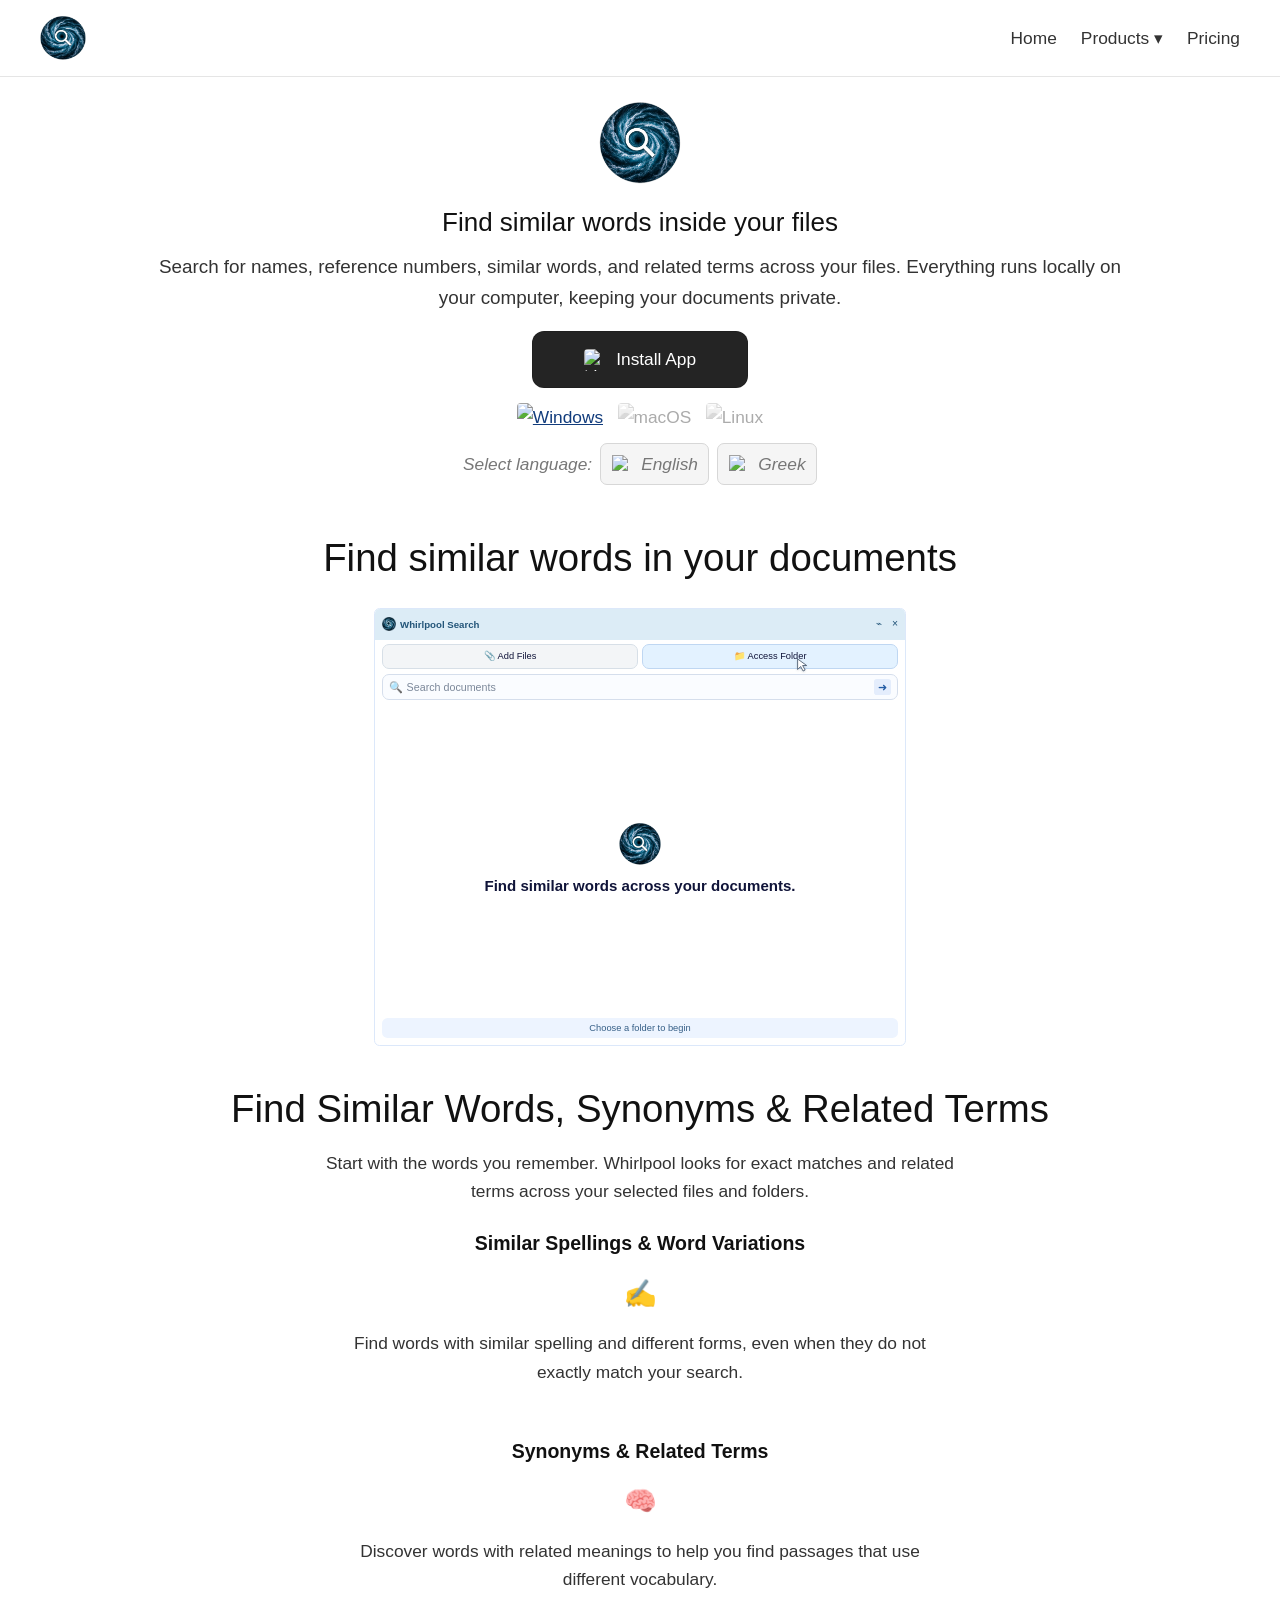
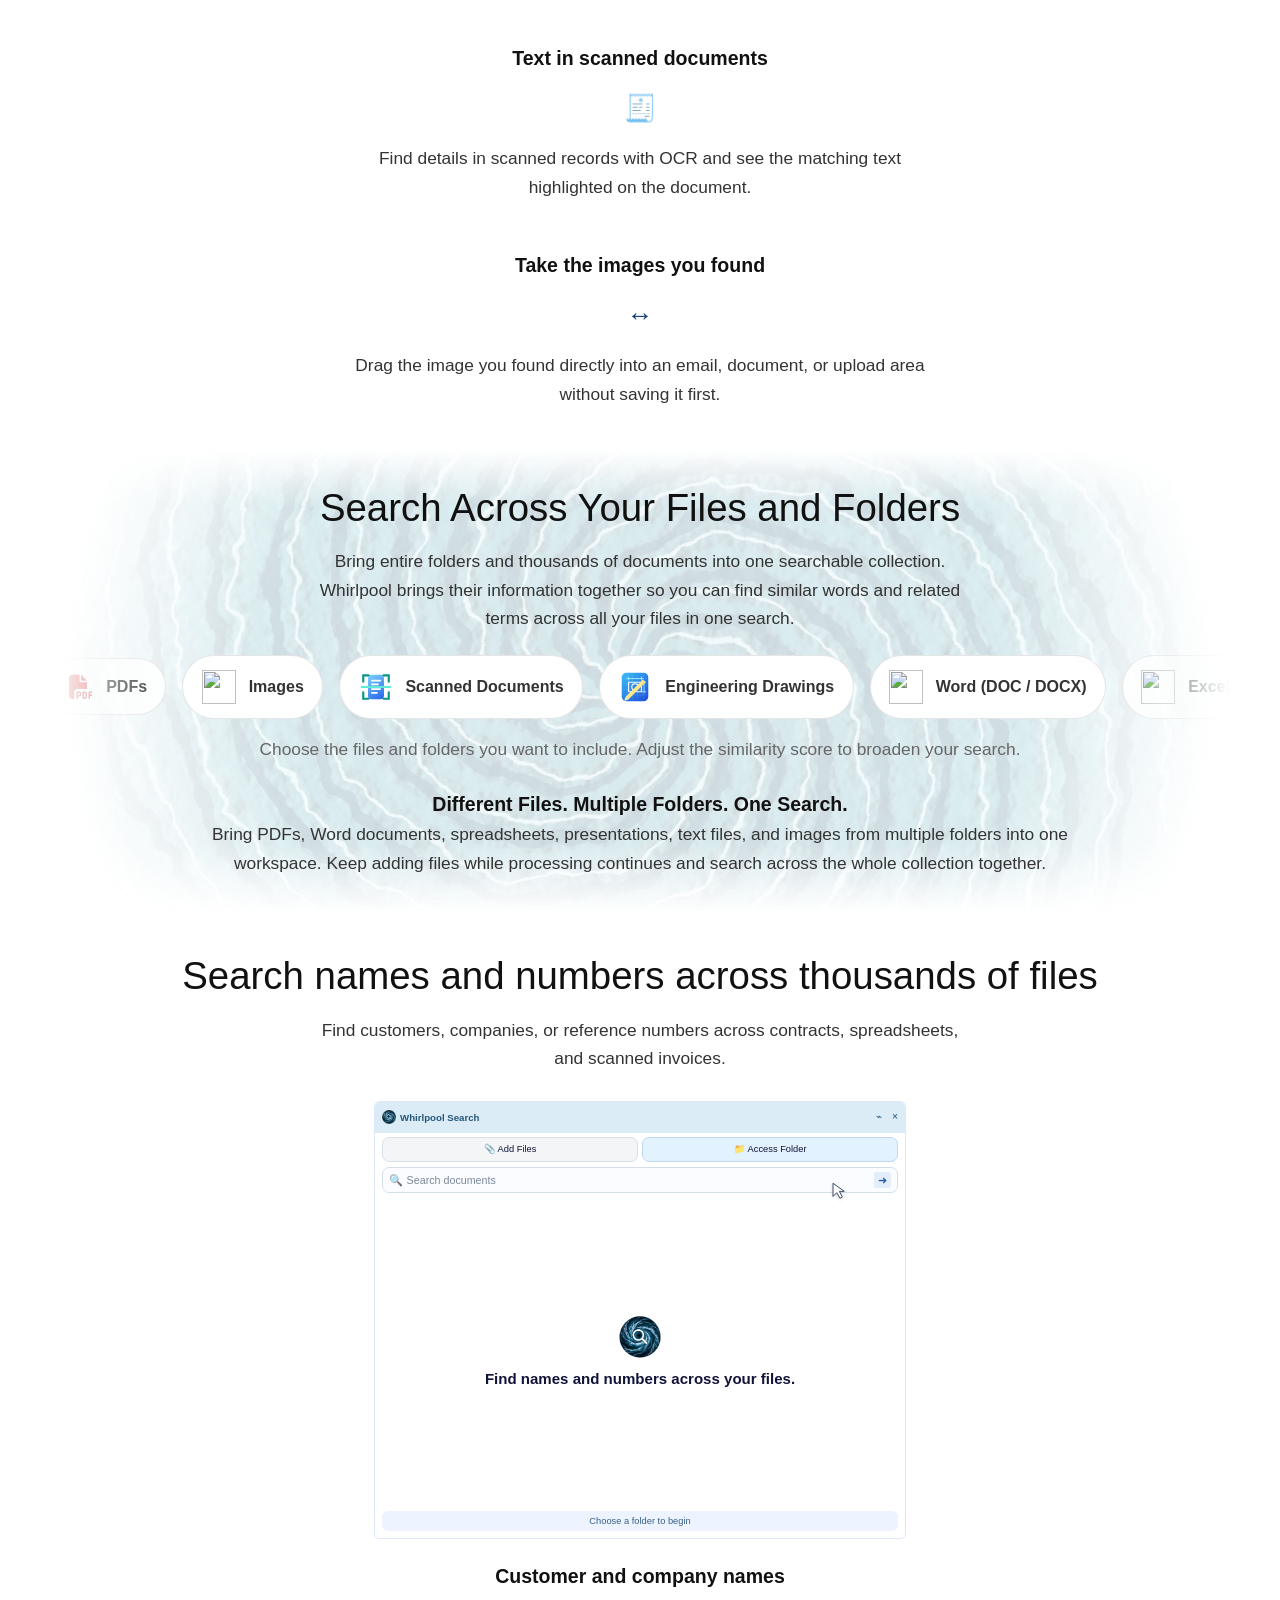
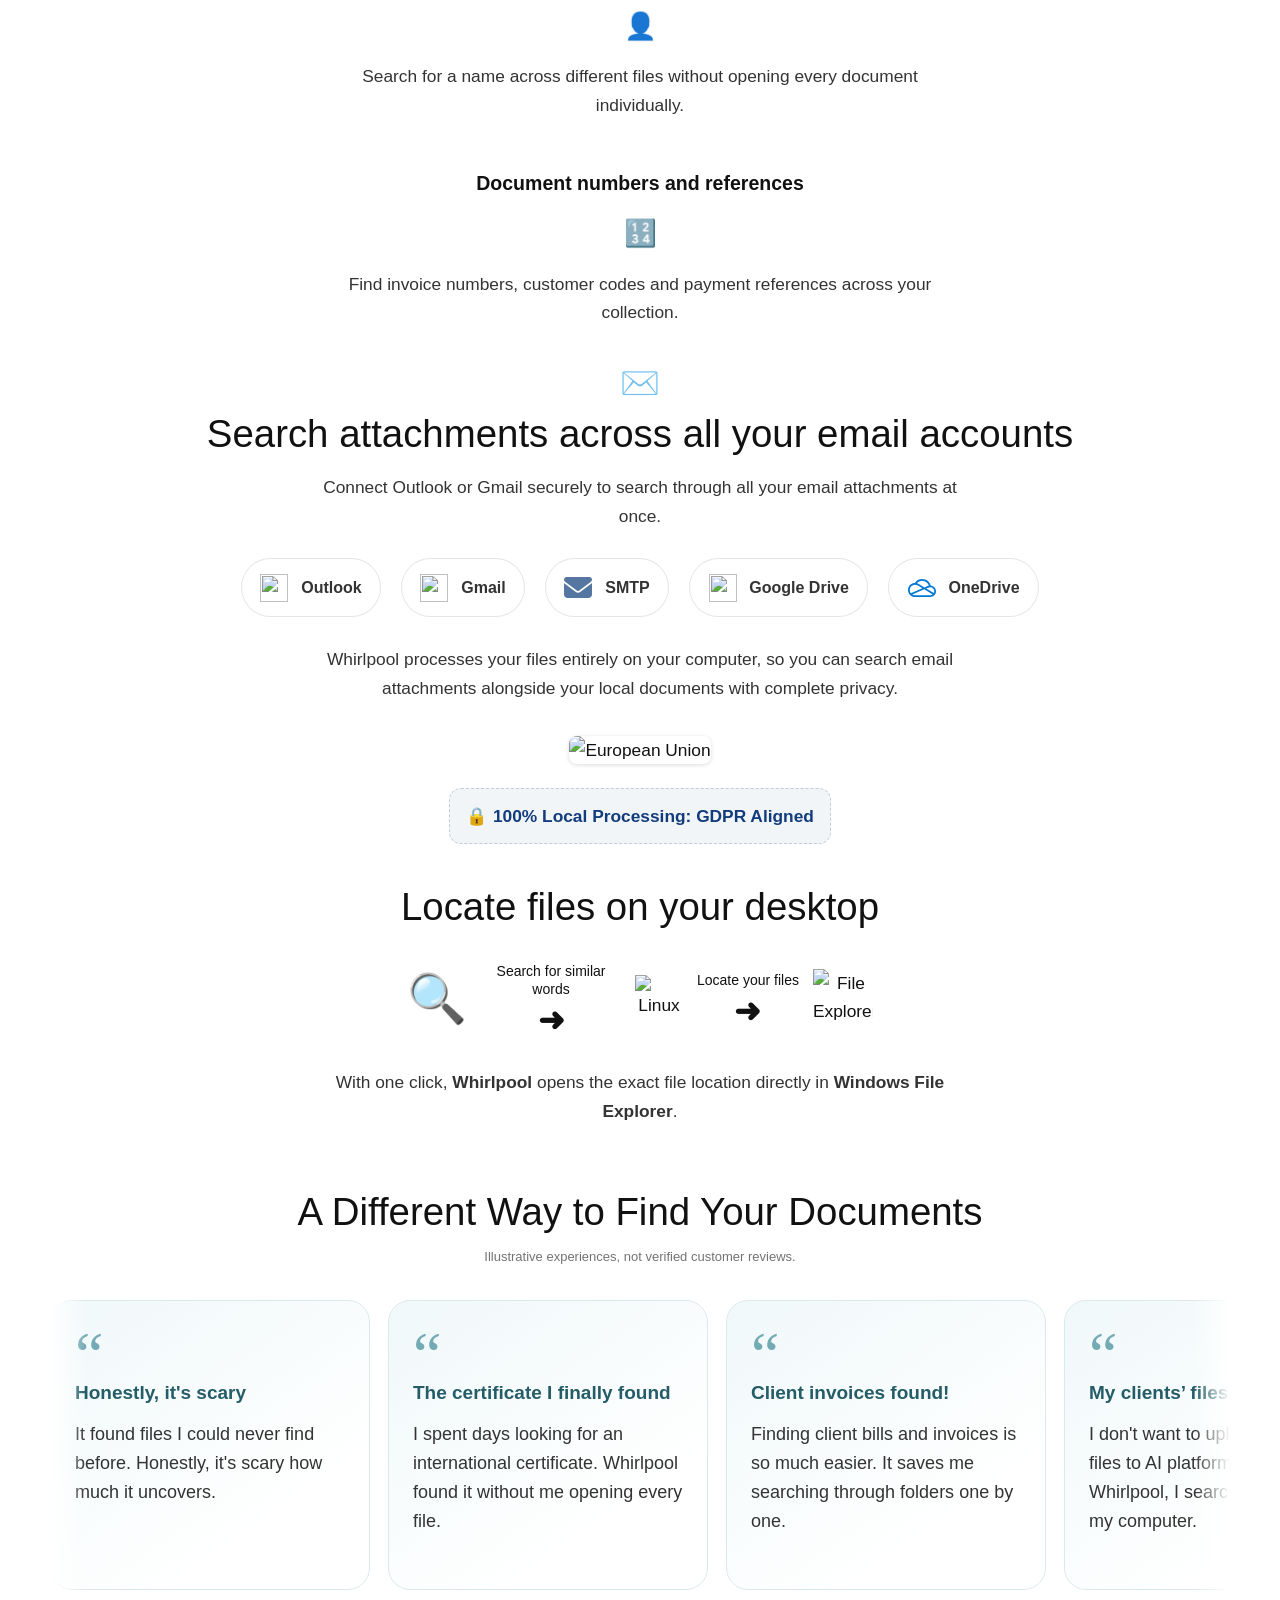
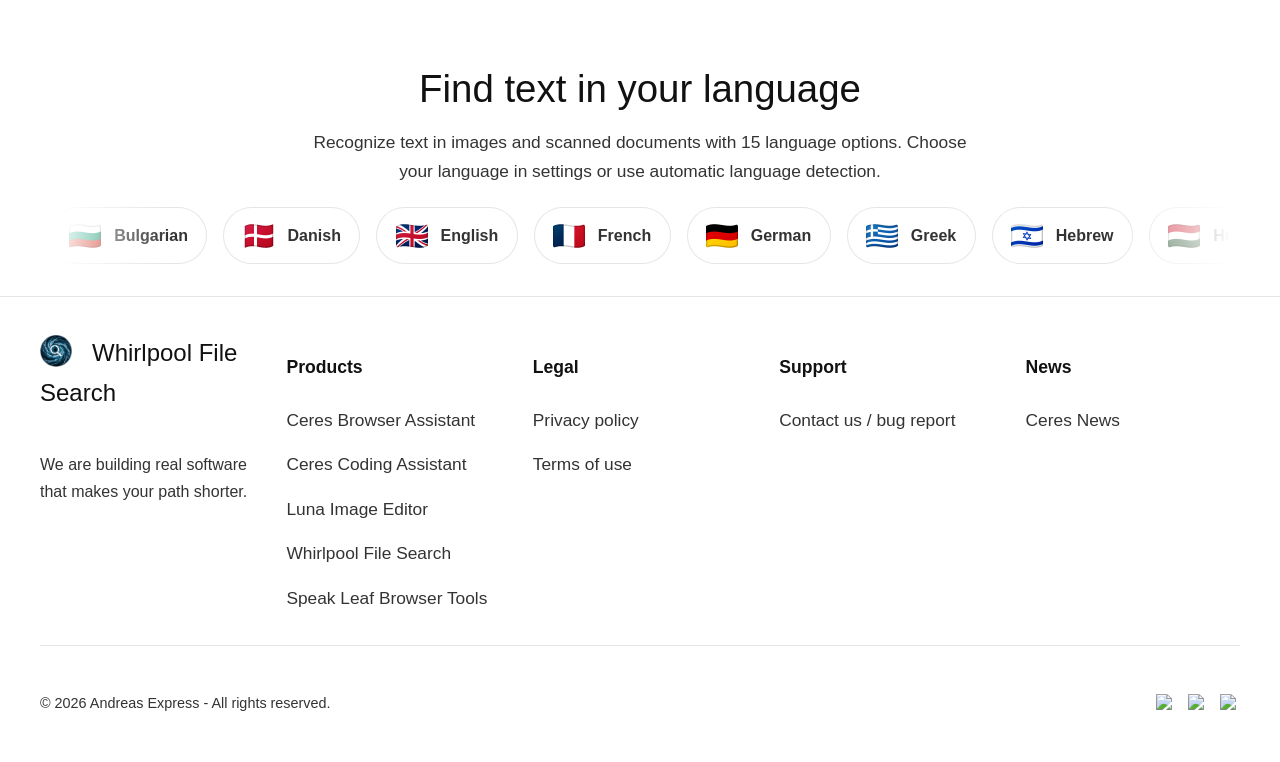
==== commit 58031576: "Update product names and links in HTML files for consistency" ====
--- a/index.html
+++ b/index.html
@@ -39,10 +39,10 @@
 			<a href="#products" class="nav-link dropdown-trigger" aria-haspopup="true" aria-expanded="false">Products &#9662;</a>
 			<div class="dropdown-menu">
 <a href="https://ceres-assistant.com/ceres-browser/"><strong>Ceres Browser Assistant</strong></a>
-<a href="https://ceres-assistant.com/ceres-ide/"><strong>Ceres AI Coding Assistant</strong></a>
-<a href="https://libandreas.github.io/luna-crop/index.html"><strong>Luna Image Editor</strong></a>
-<a href="https://libandreas.github.io/whirlpool/index.html"><strong>Whirlpool File Search</strong></a>
-<a href="https://libandreas.github.io/speak-leaf/index.html"><strong>Speak Leaf Grammar Checker</strong></a>
+<a href="https://ceres-assistant.com/ceres-ide/"><strong>Ceres Coding Assistant</strong></a>
+<a href="https://libandreas.github.io/luna-crop/"><strong>Luna Image Editor</strong></a>
+<a href="https://libandreas.github.io/whirlpool/"><strong>Whirlpool File Search</strong></a>
+<a href="https://libandreas.github.io/speak-leaf/"><strong>Speak Leaf Browser Tools</strong></a>
 </div>
 			<a target="_blank" rel="noopener noreferrer" href="https://andreaspa.gumroad.com/l/whirlpool" class="nav-link">Pricing</a>
 
@@ -343,10 +343,10 @@
         <div class="footer-section">
             <h4>Products</h4>
 <a href="https://ceres-assistant.com/ceres-browser/">Ceres Browser Assistant</a>
-<a href="https://ceres-assistant.com/ceres-ide/">Ceres AI Coding Assistant</a>
-<a href="https://libandreas.github.io/luna-crop/index.html">Luna Image Editor</a>
-<a href="https://libandreas.github.io/whirlpool/index.html">Whirlpool File Search</a>
-<a href="https://libandreas.github.io/speak-leaf/index.html">Speak Leaf Grammar Checker</a>
+<a href="https://ceres-assistant.com/ceres-ide/">Ceres Coding Assistant</a>
+<a href="https://libandreas.github.io/luna-crop/">Luna Image Editor</a>
+<a href="https://libandreas.github.io/whirlpool/">Whirlpool File Search</a>
+<a href="https://libandreas.github.io/speak-leaf/">Speak Leaf Browser Tools</a>
 </div>
 
         <div class="footer-section">
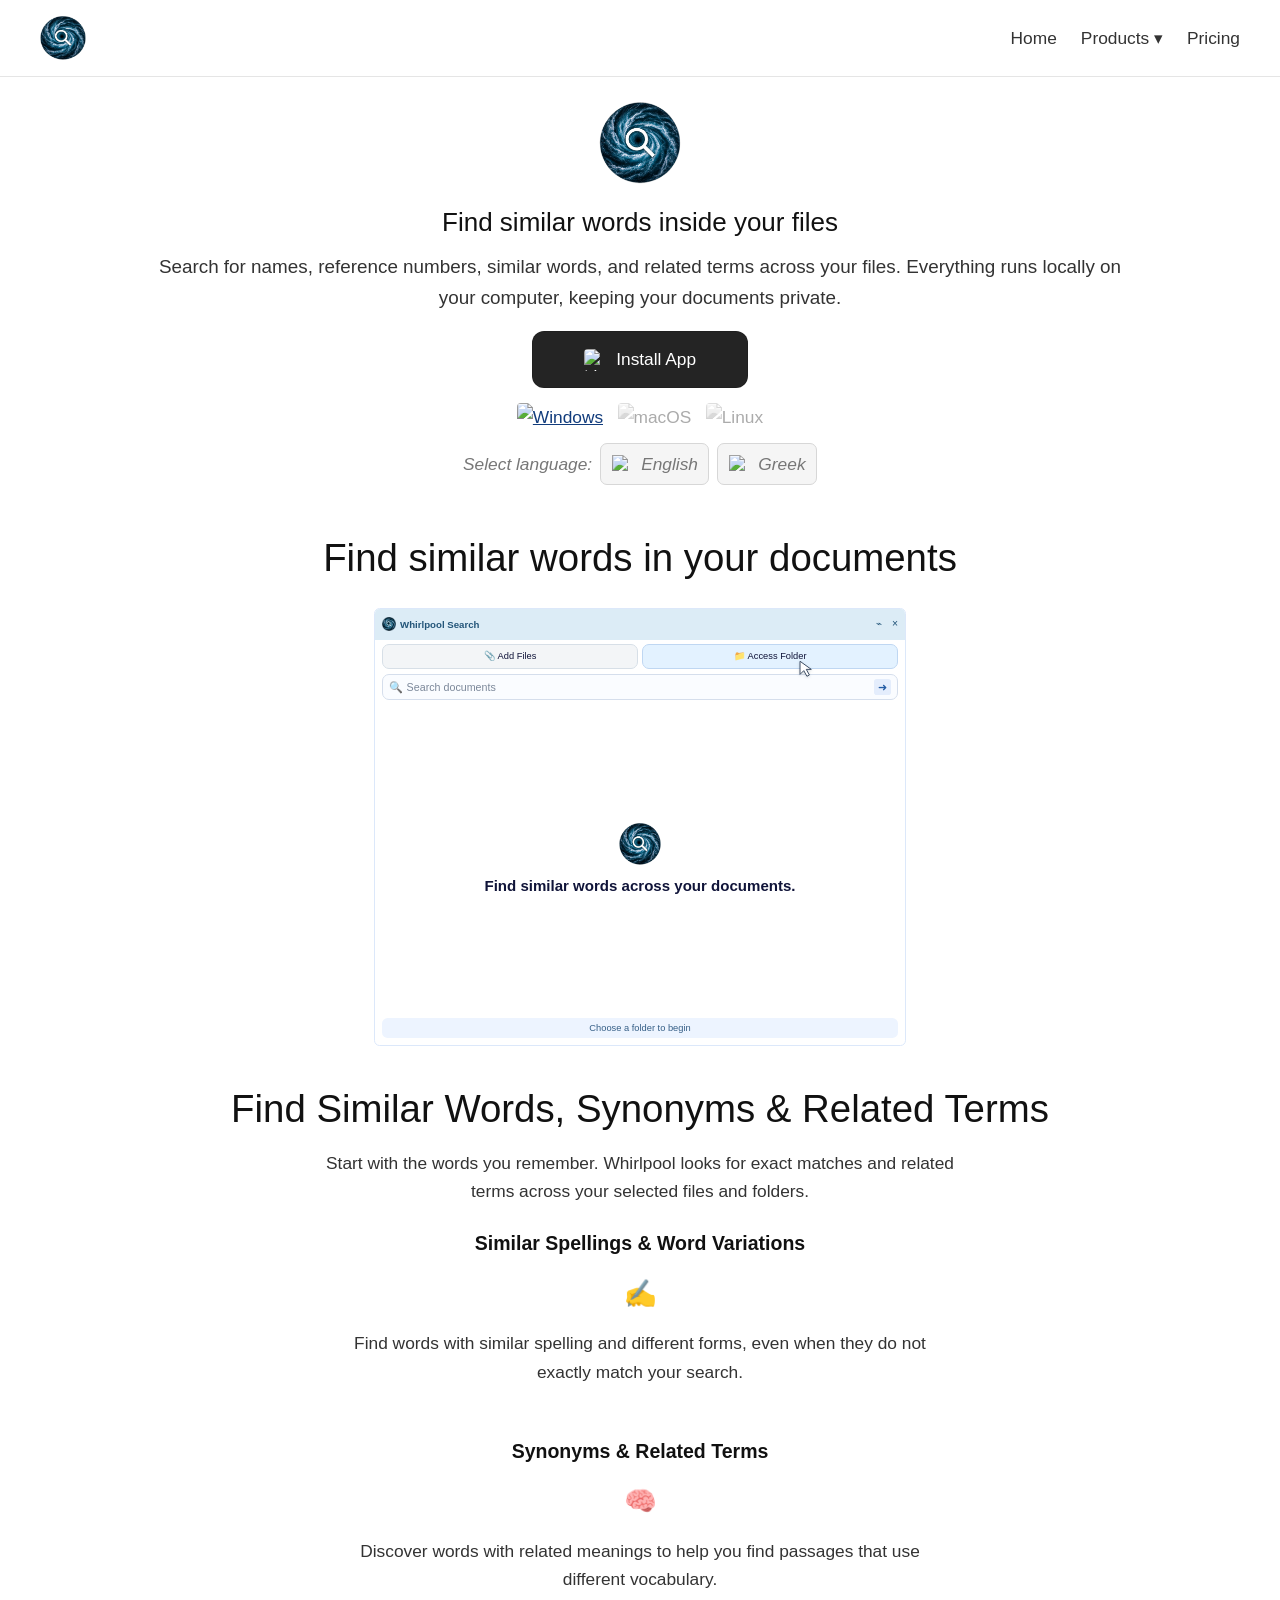
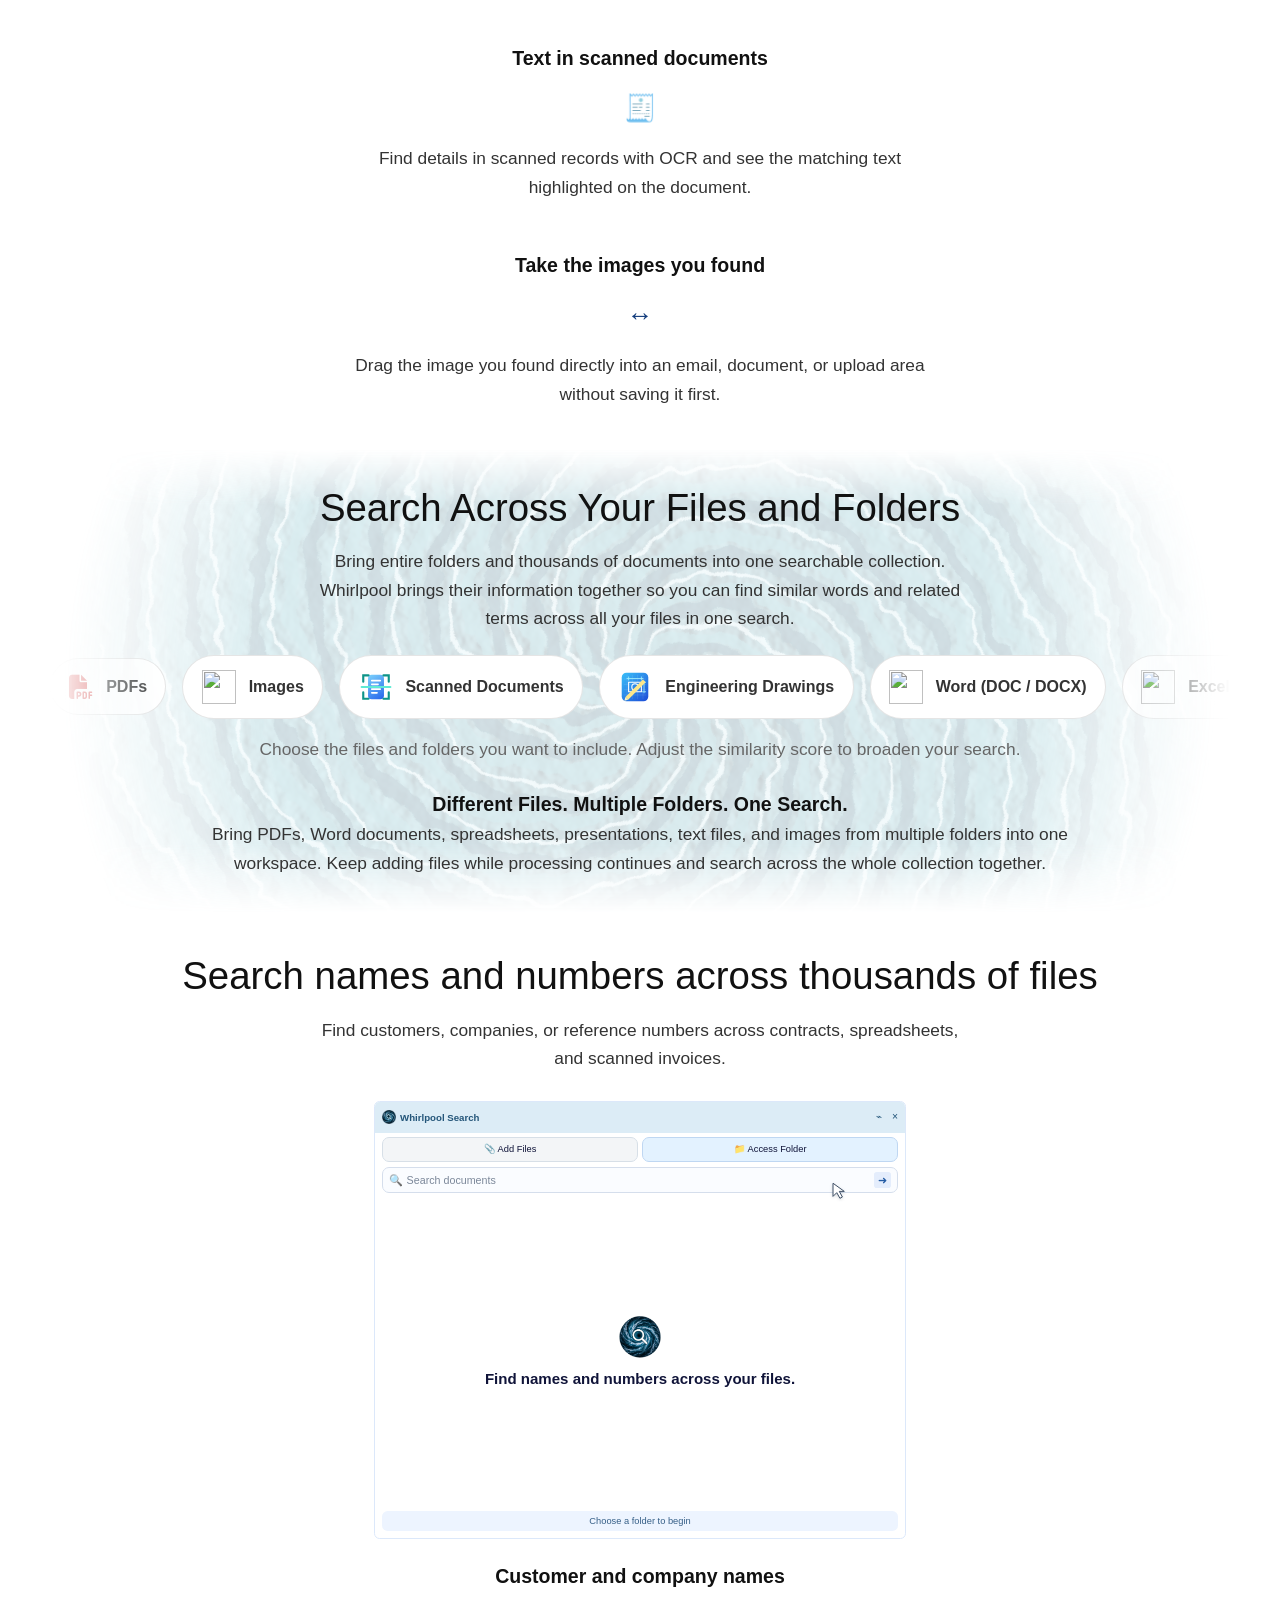
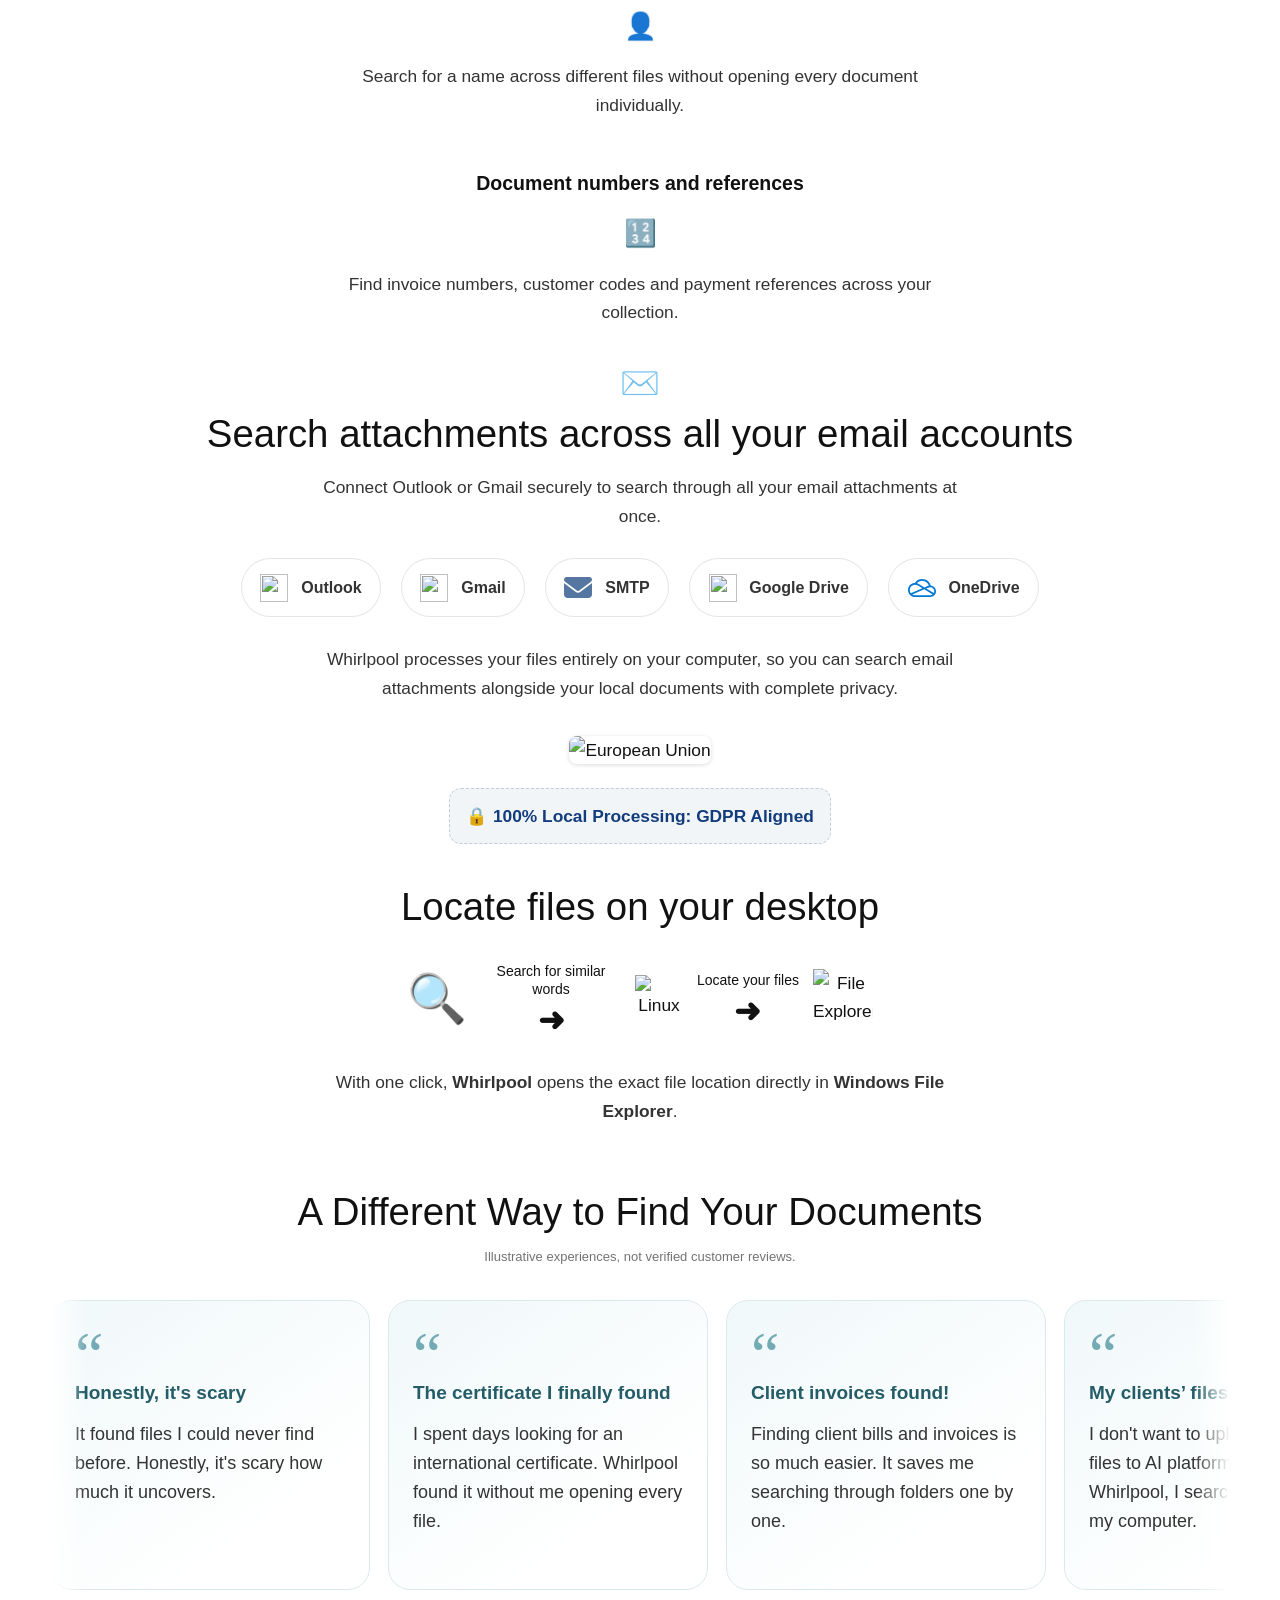
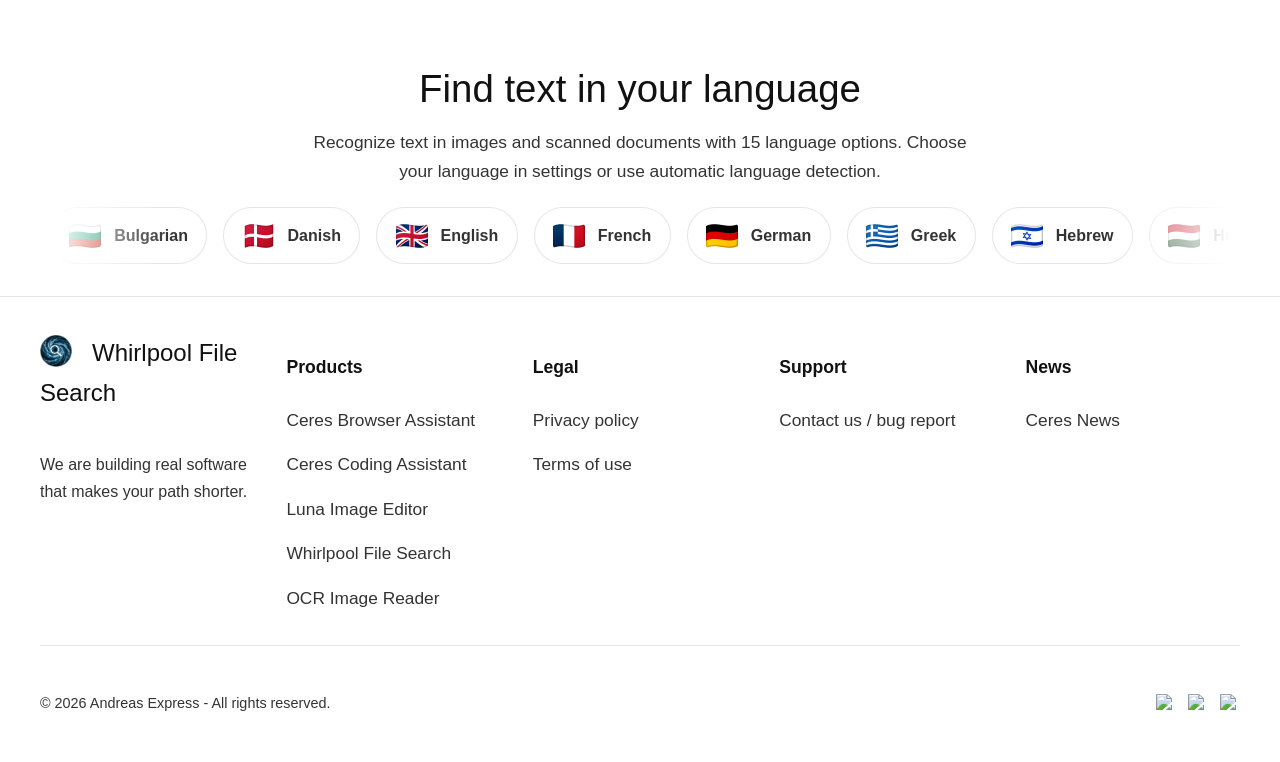
==== commit d0750af3: "Update product links and remove obsolete Greek product URLs" ====
--- a/index.html
+++ b/index.html
@@ -42,7 +42,7 @@
 <a href="https://ceres-assistant.com/ceres-ide/"><strong>Ceres Coding Assistant</strong></a>
 <a href="https://libandreas.github.io/luna-crop/"><strong>Luna Image Editor</strong></a>
 <a href="https://libandreas.github.io/whirlpool/"><strong>Whirlpool File Search</strong></a>
-<a href="https://libandreas.github.io/speak-leaf/"><strong>Speak Leaf Browser Tools</strong></a>
+<a href="https://libandreas.github.io/image-reader-ocr/"><strong>OCR Image Reader</strong></a>
 </div>
 			<a target="_blank" rel="noopener noreferrer" href="https://andreaspa.gumroad.com/l/whirlpool" class="nav-link">Pricing</a>
 
@@ -346,7 +346,7 @@
 <a href="https://ceres-assistant.com/ceres-ide/">Ceres Coding Assistant</a>
 <a href="https://libandreas.github.io/luna-crop/">Luna Image Editor</a>
 <a href="https://libandreas.github.io/whirlpool/">Whirlpool File Search</a>
-<a href="https://libandreas.github.io/speak-leaf/">Speak Leaf Browser Tools</a>
+<a href="https://libandreas.github.io/image-reader-ocr/">OCR Image Reader</a>
 </div>
 
         <div class="footer-section">
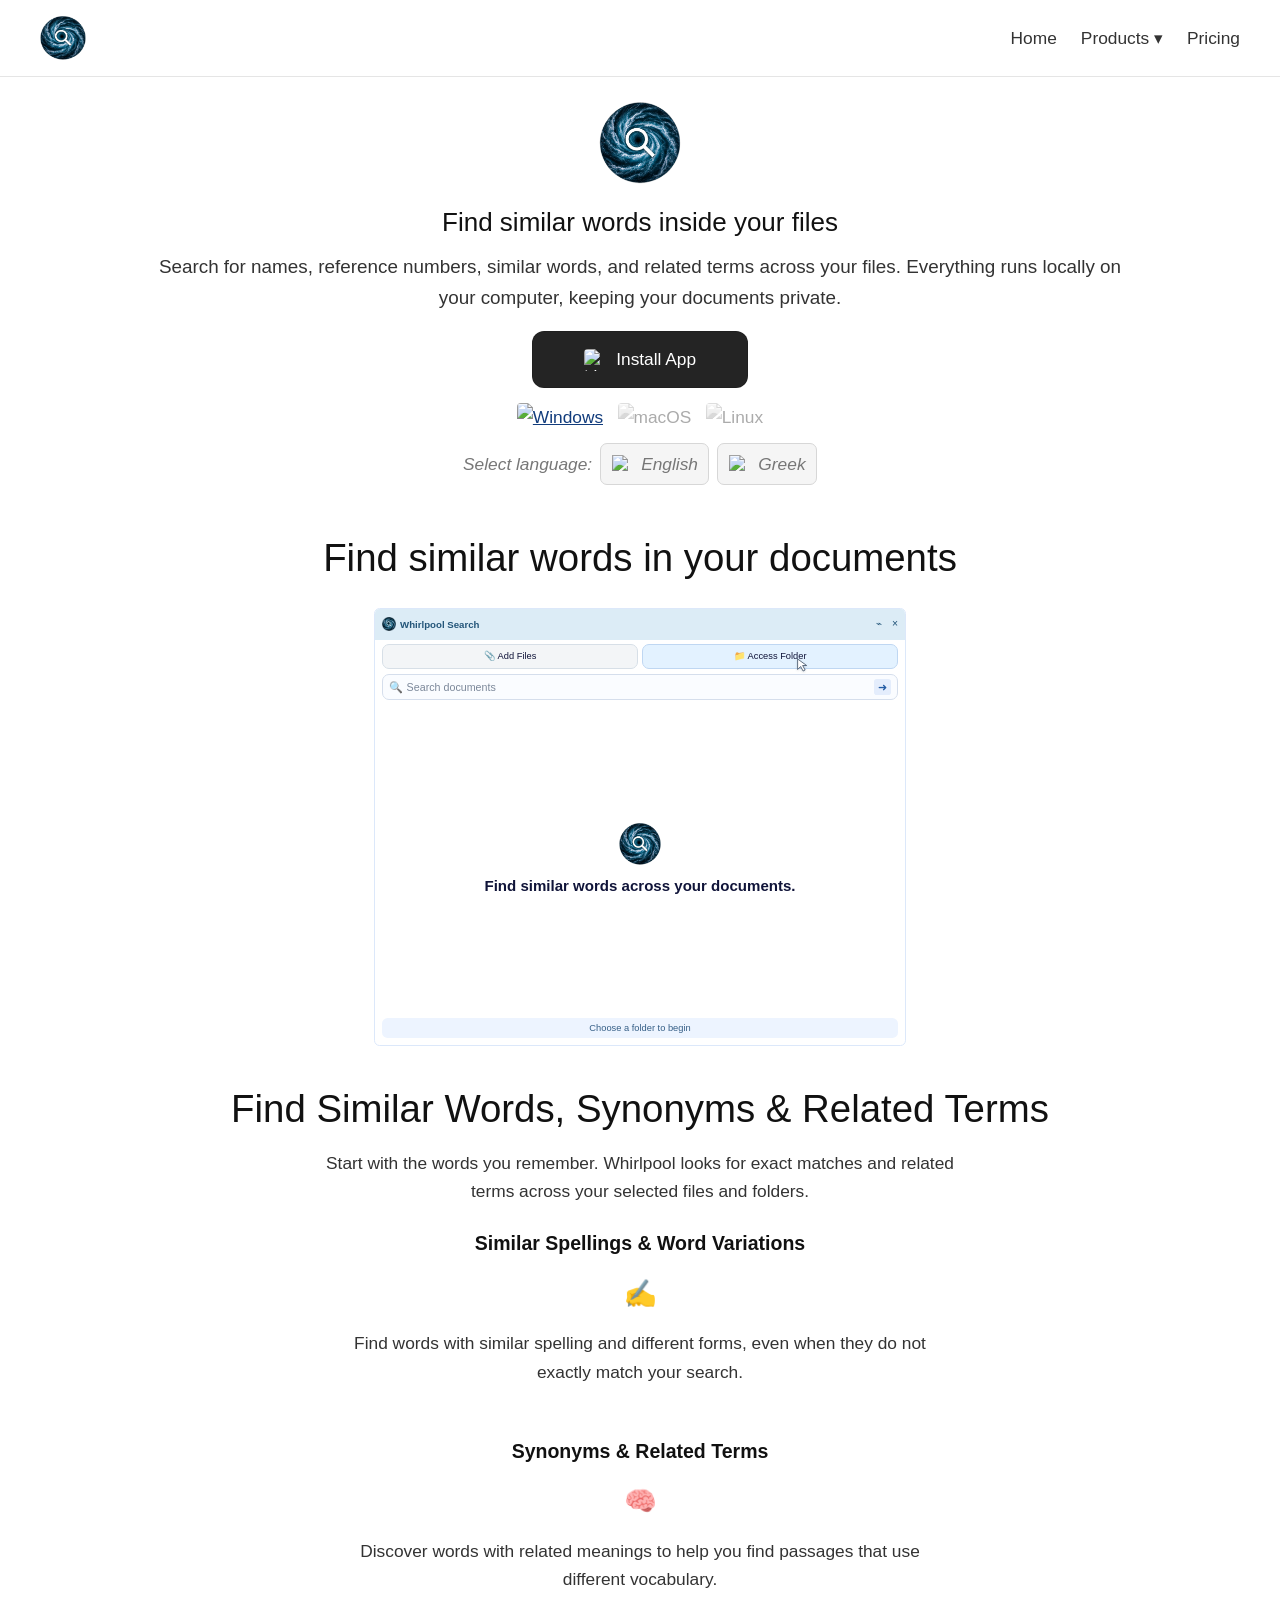
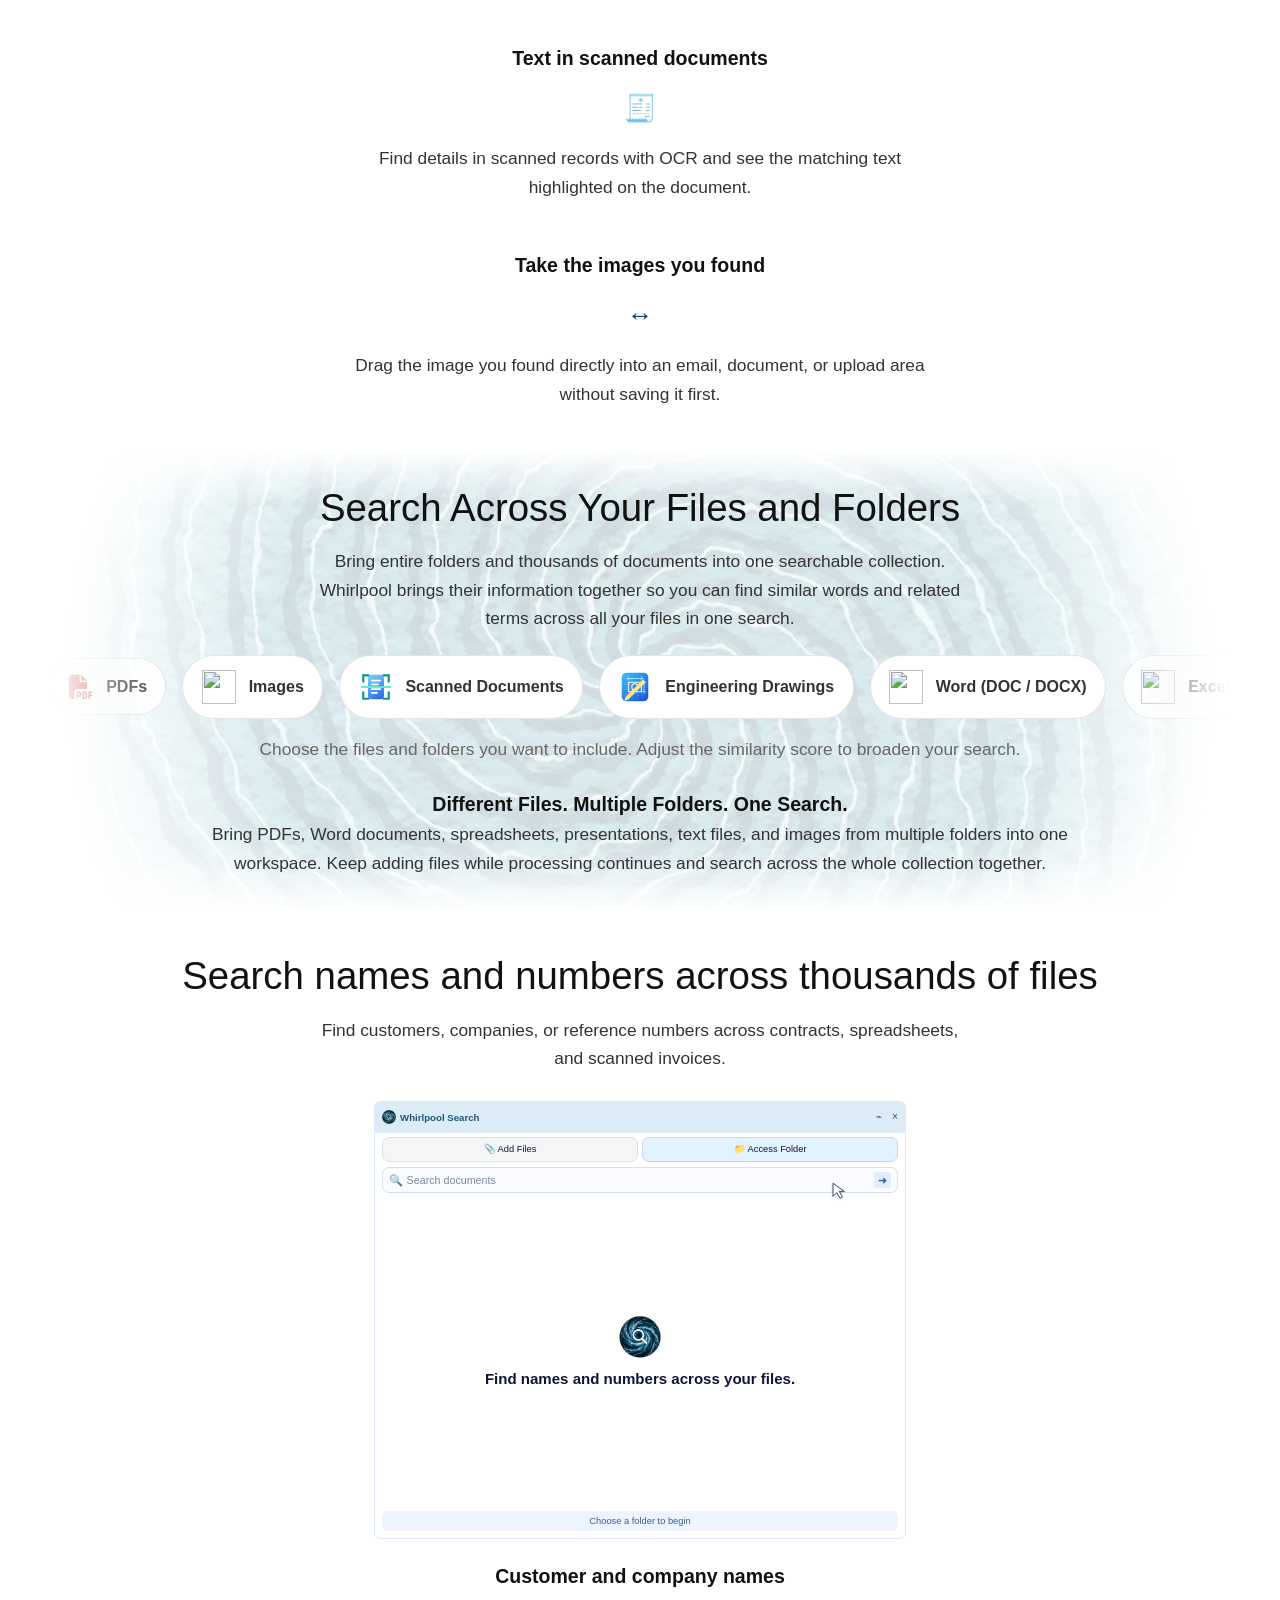
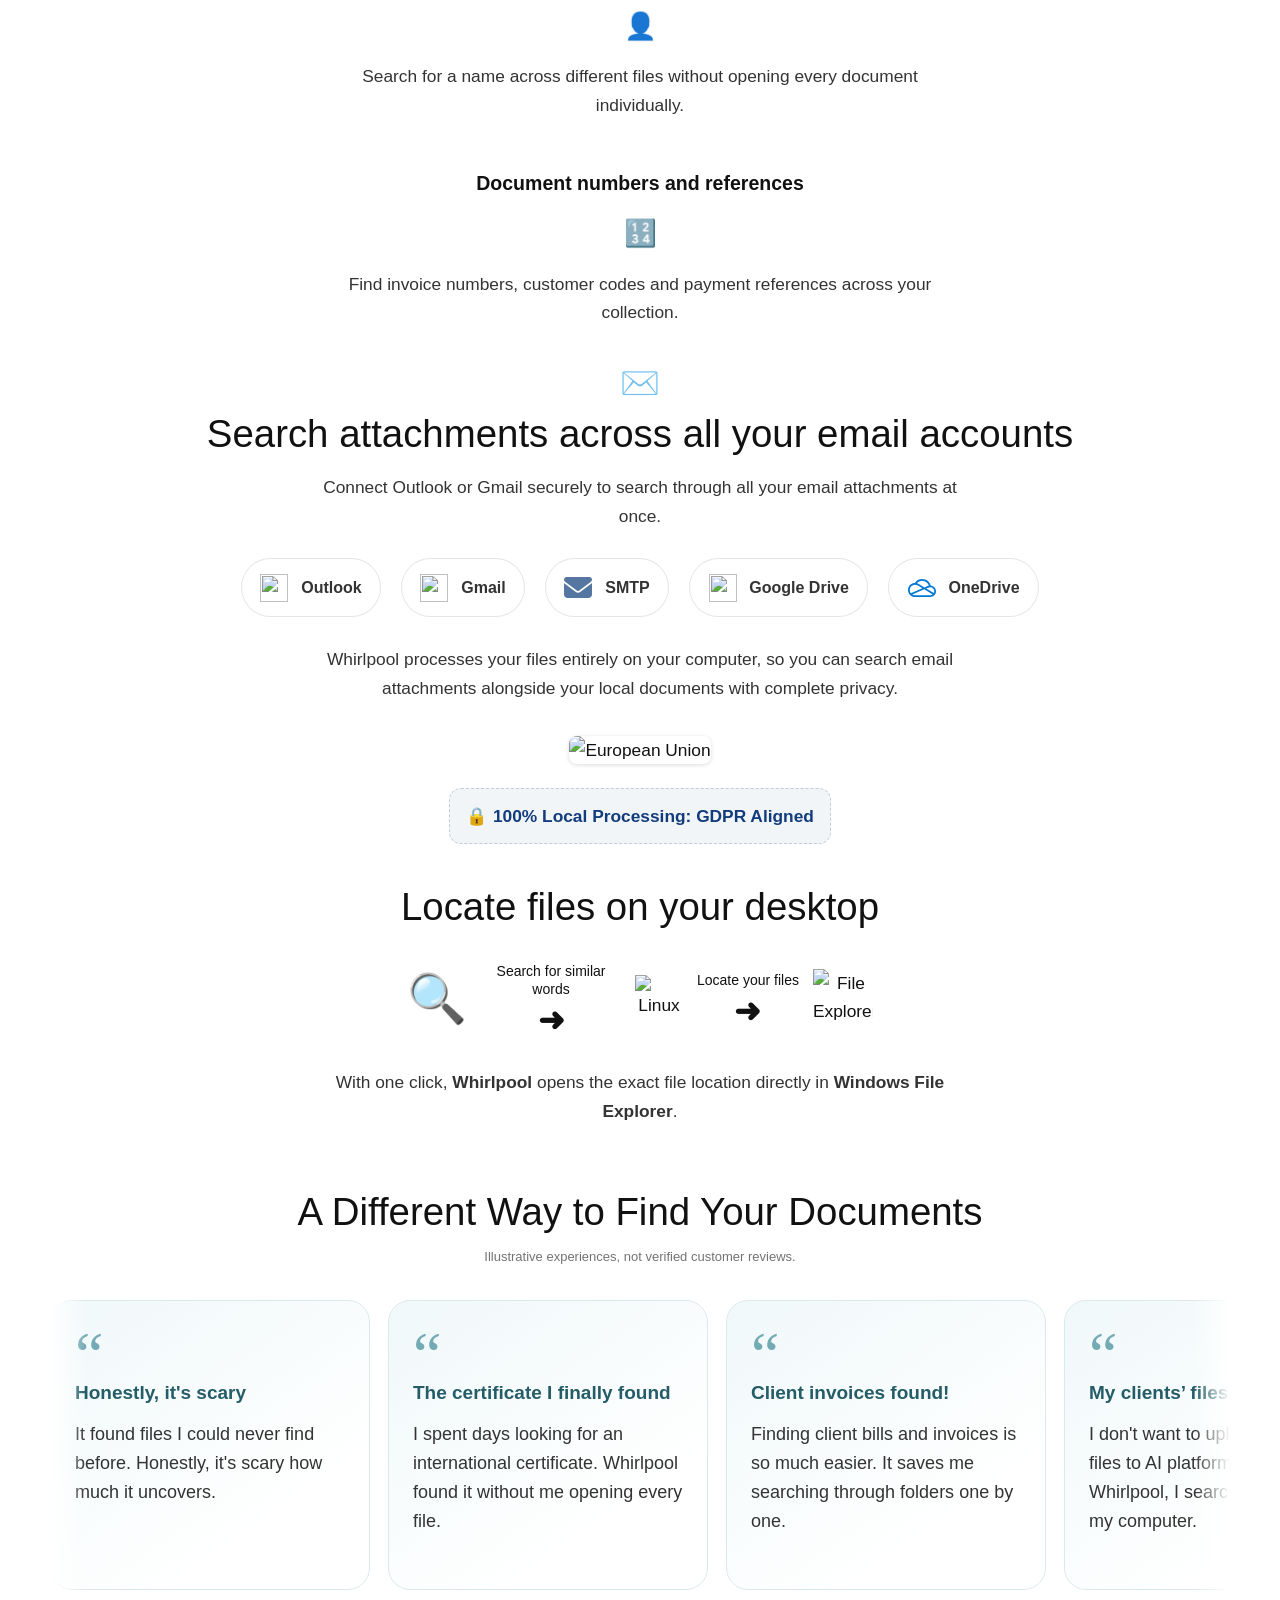
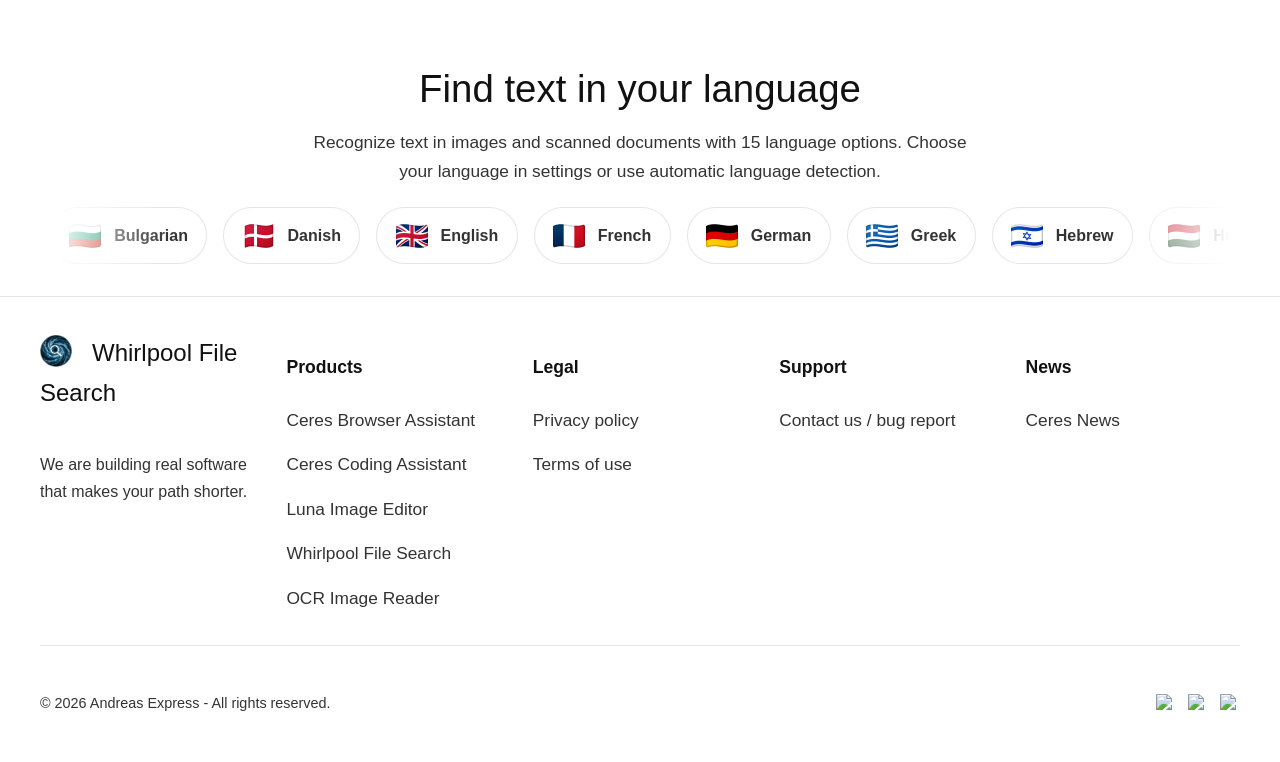
==== commit 40738823: "Update the footer privacy policy link" ====
--- a/index.html
+++ b/index.html
@@ -351,7 +351,7 @@
 
         <div class="footer-section">
             <h4>Legal</h4>
-            <a href="web/privacy-policy.html">Privacy policy</a>
+            <a href="https://ceres-assistant.com/web/privacy-policy-whirlpool.php">Privacy policy</a>
             <a target="_blank" href="LICENSE.html">Terms of use</a>
         </div>
 
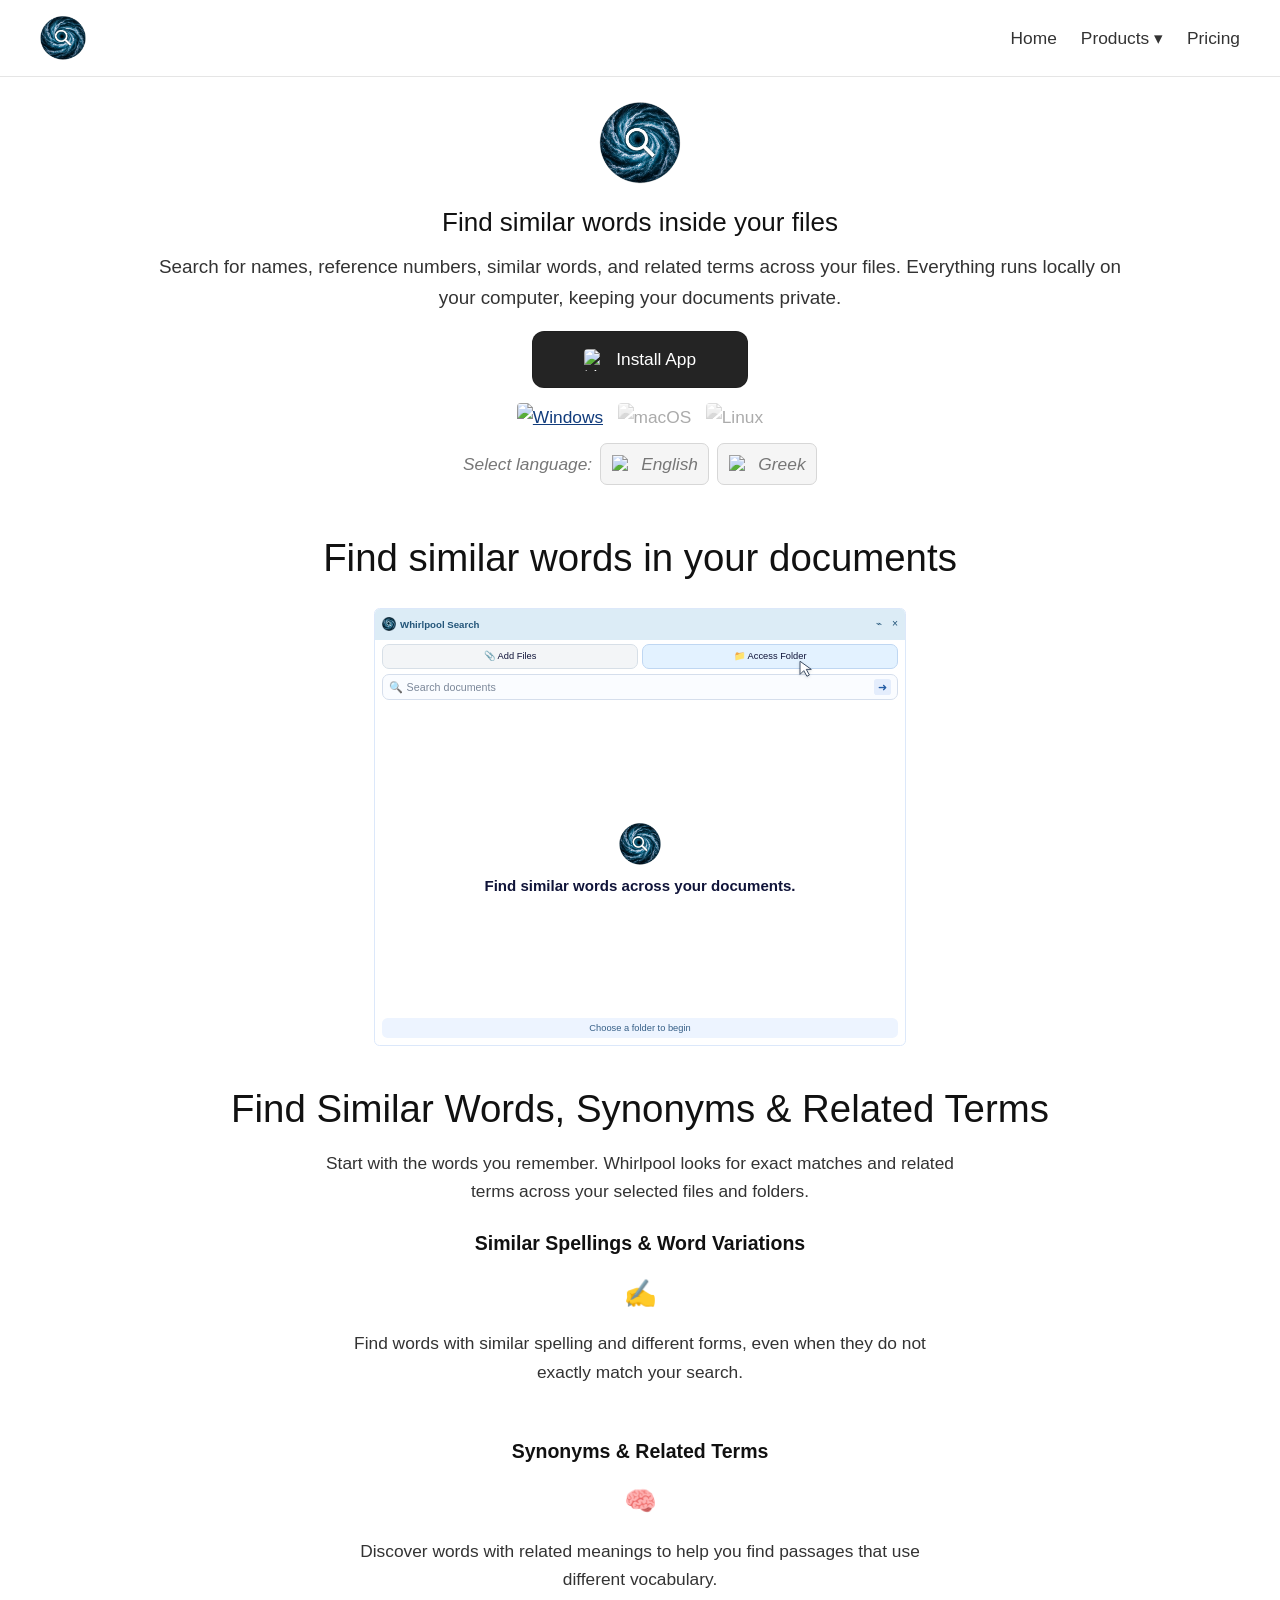
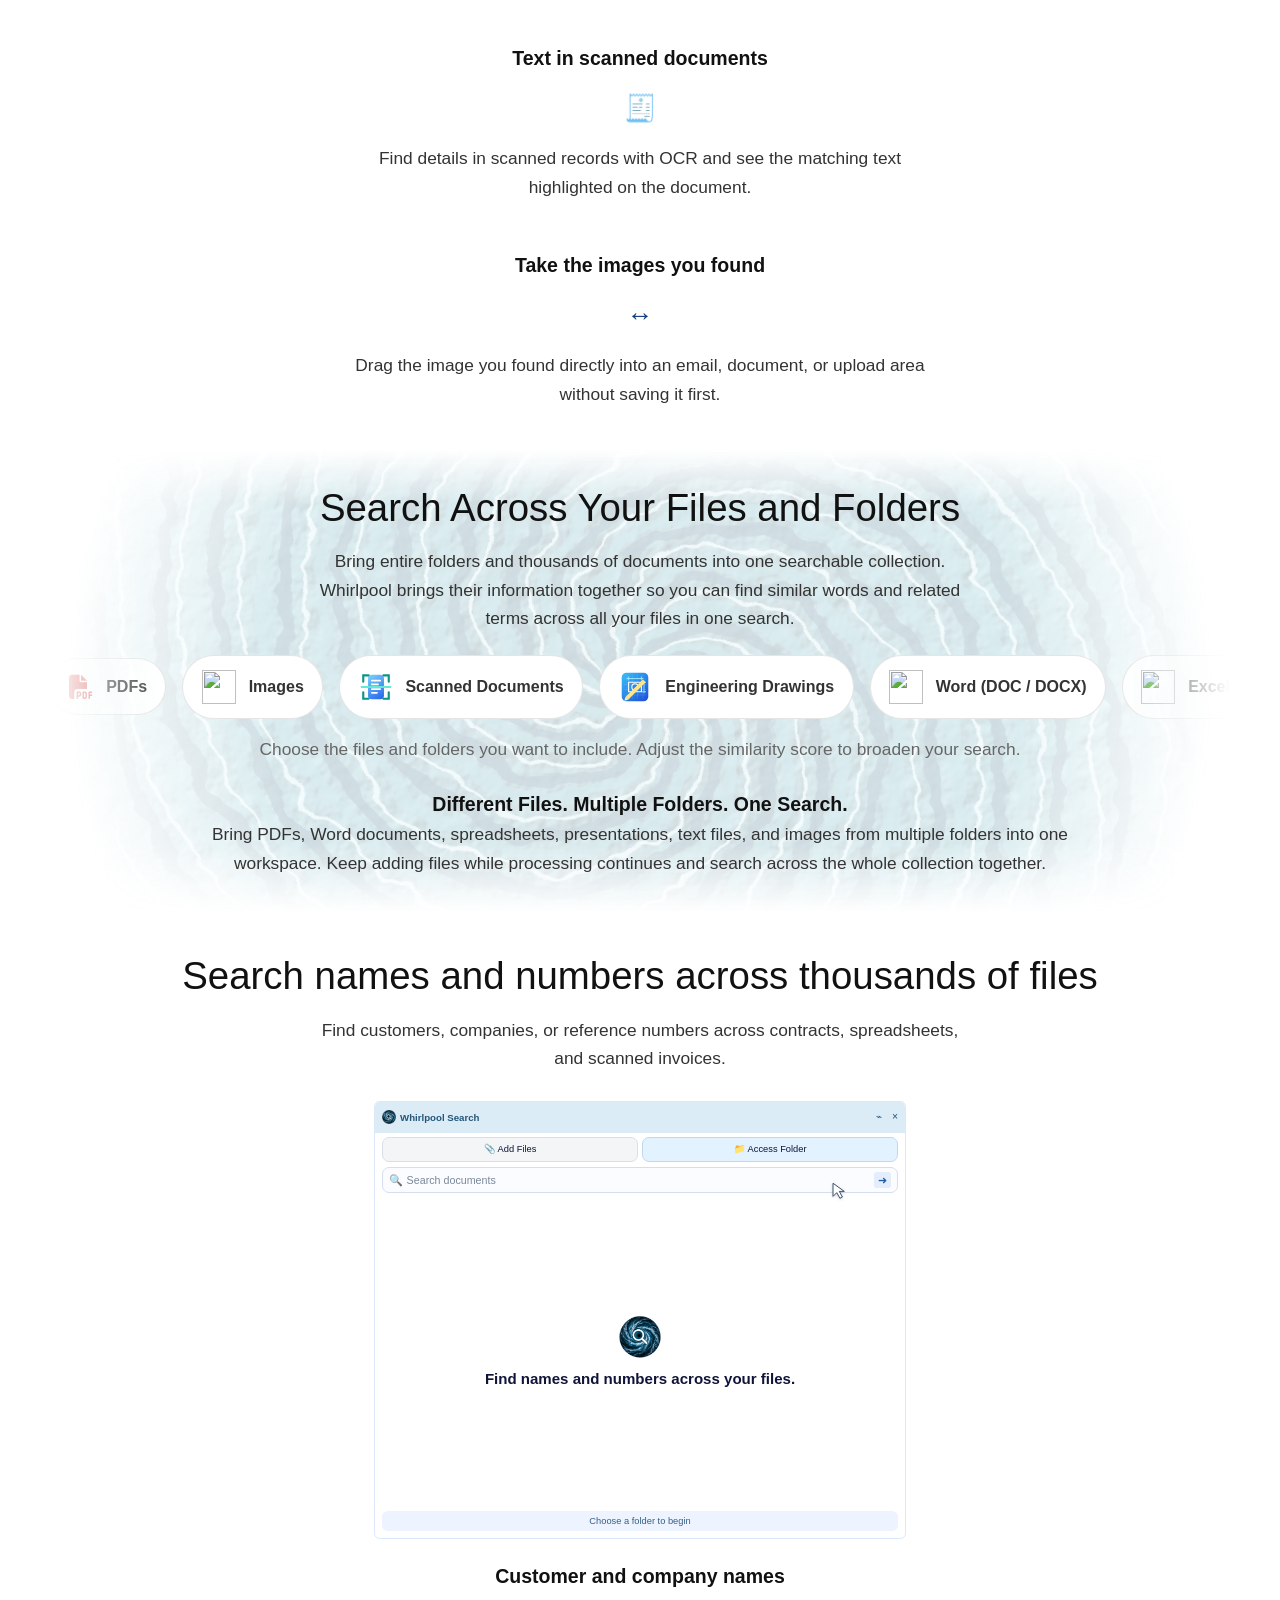
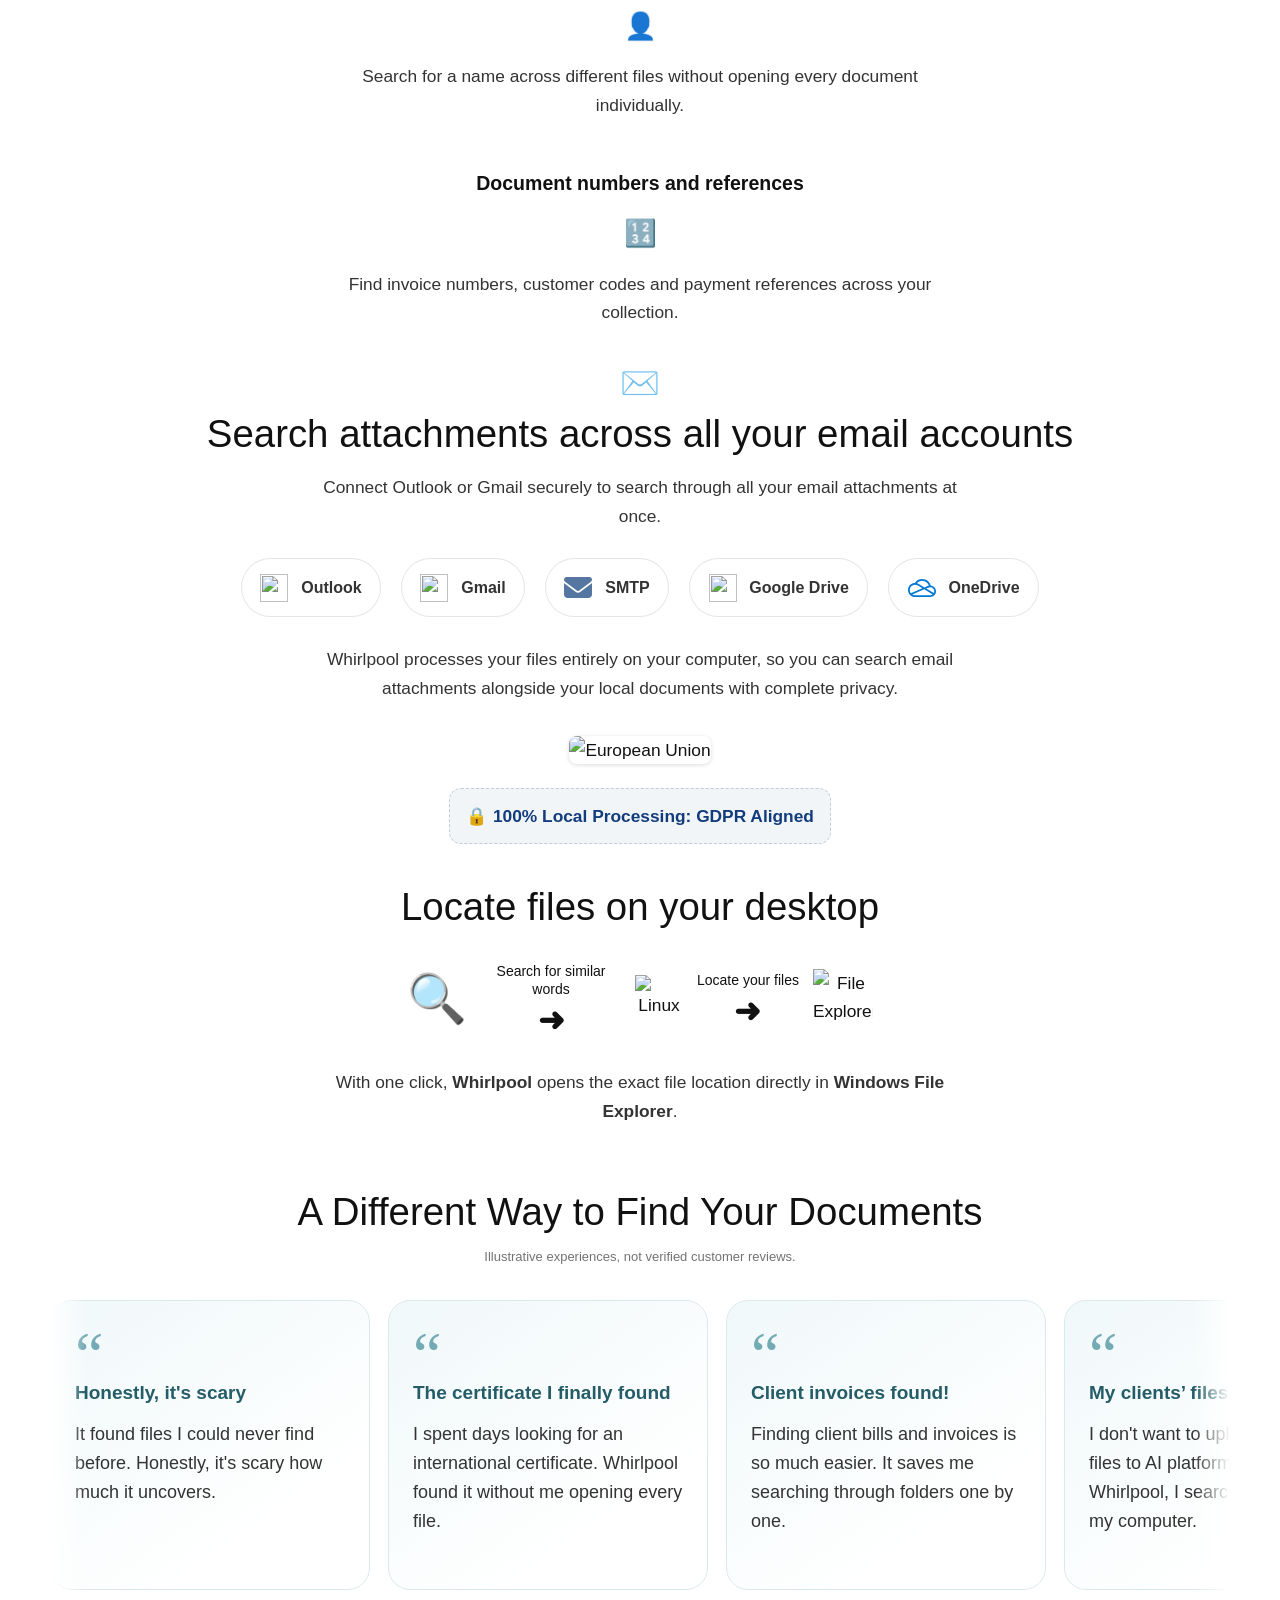
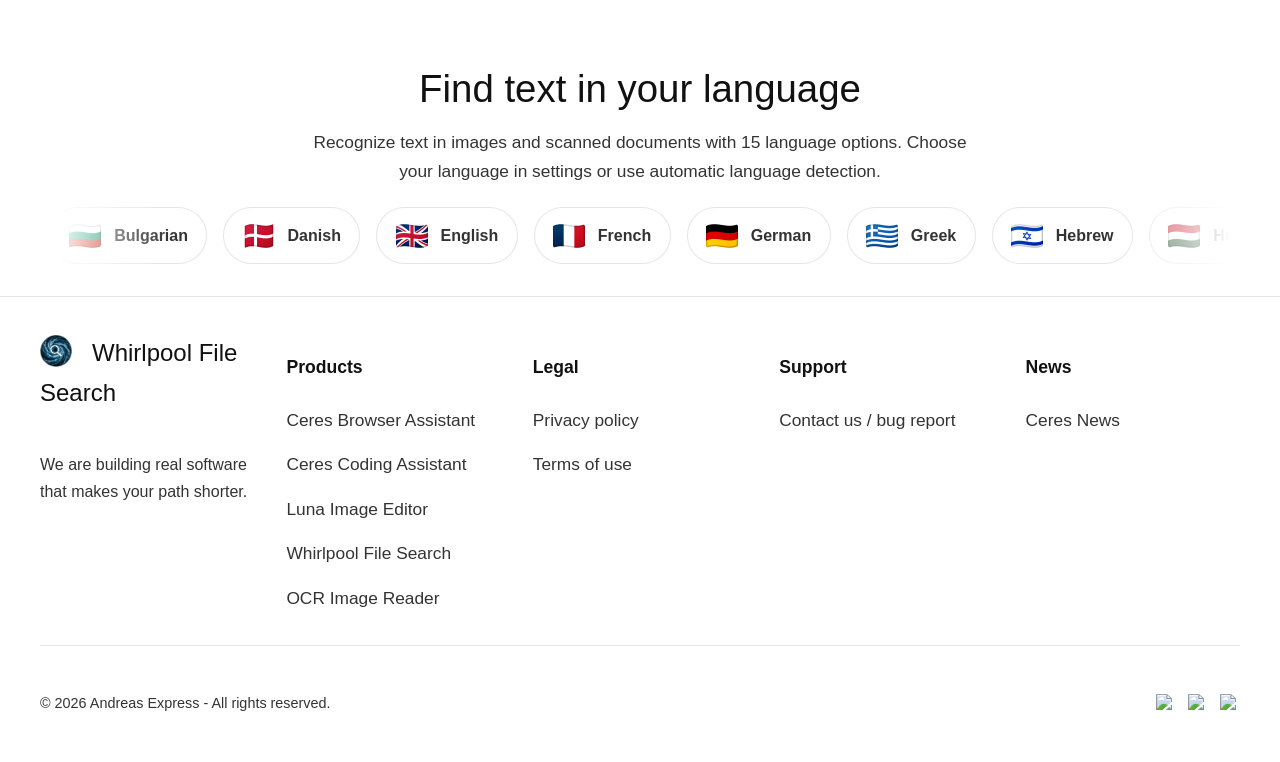
==== commit f06ccffb: "Use the project's own privacy policy in the footer" ====
--- a/index.html
+++ b/index.html
@@ -351,7 +351,7 @@
 
         <div class="footer-section">
             <h4>Legal</h4>
-            <a href="https://ceres-assistant.com/web/privacy-policy-whirlpool.php">Privacy policy</a>
+            <a href="web/privacy-policy.html">Privacy policy</a>
             <a target="_blank" href="LICENSE.html">Terms of use</a>
         </div>
 
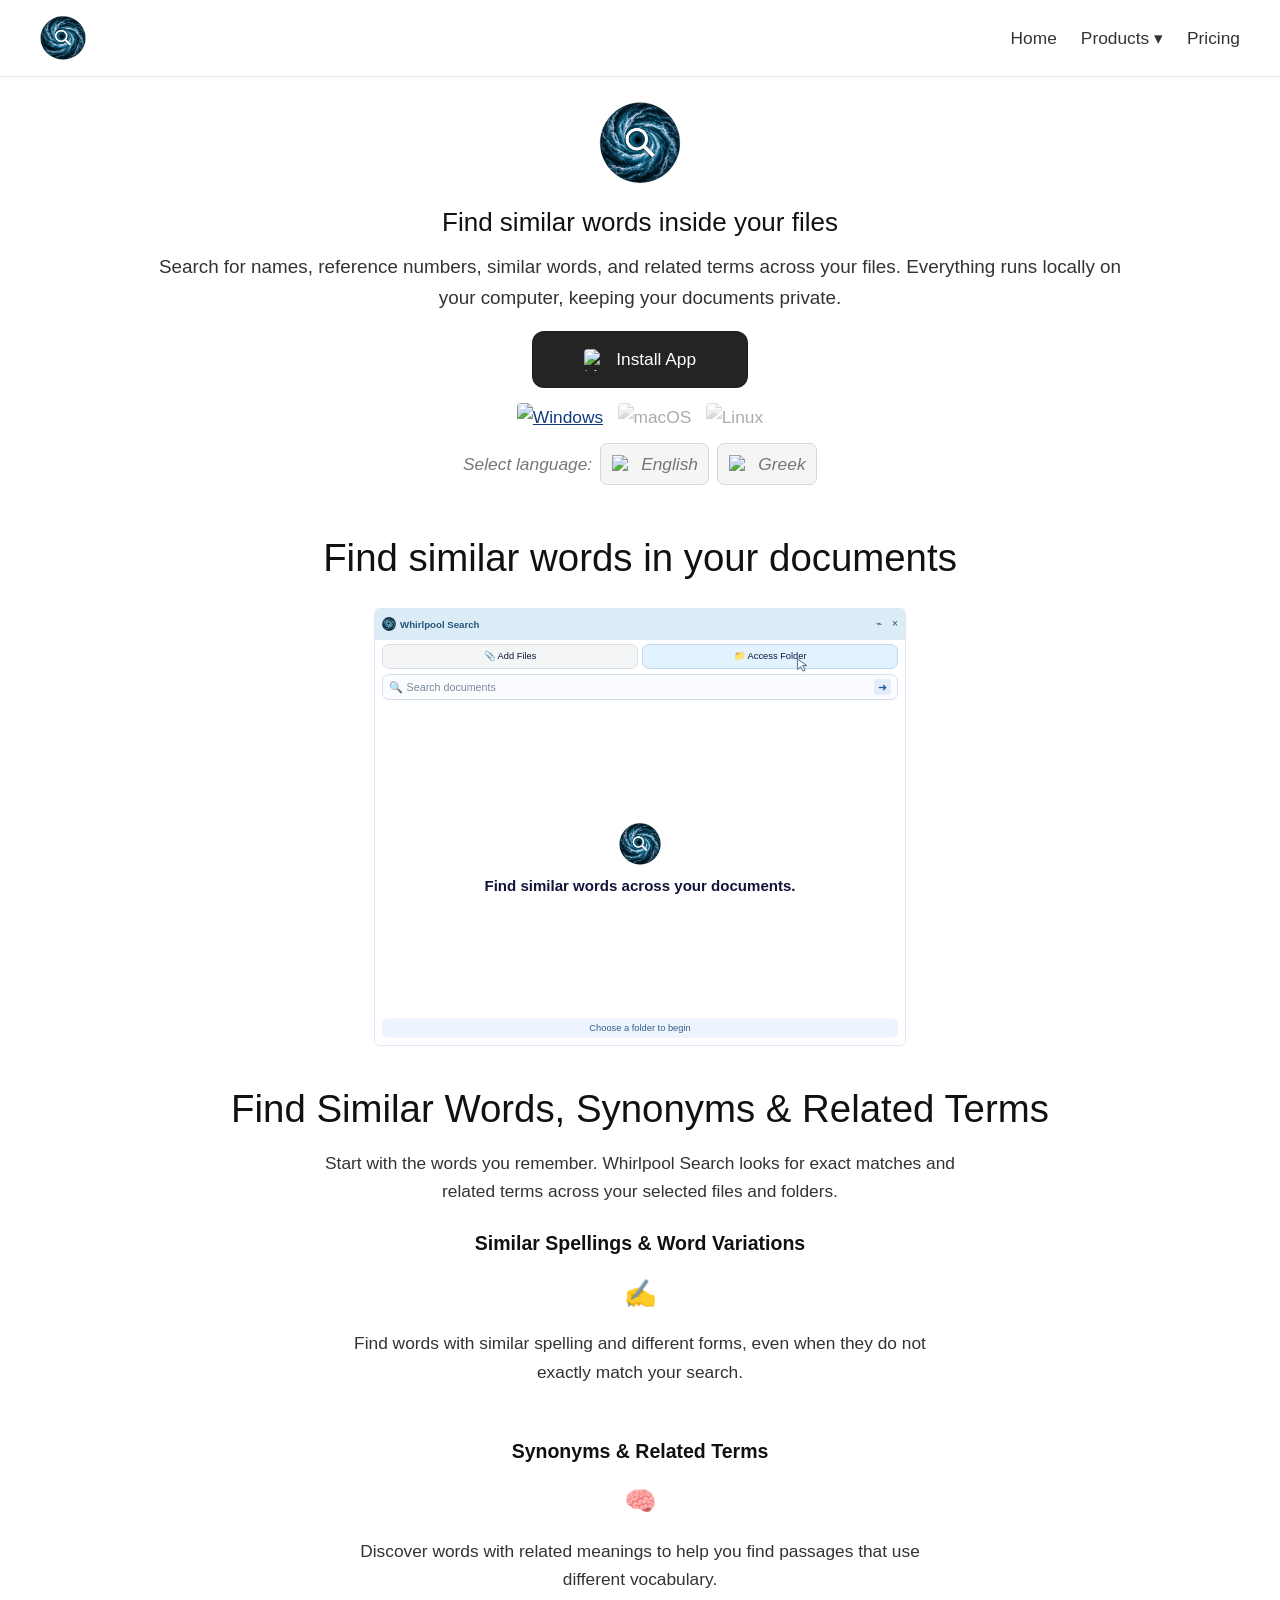
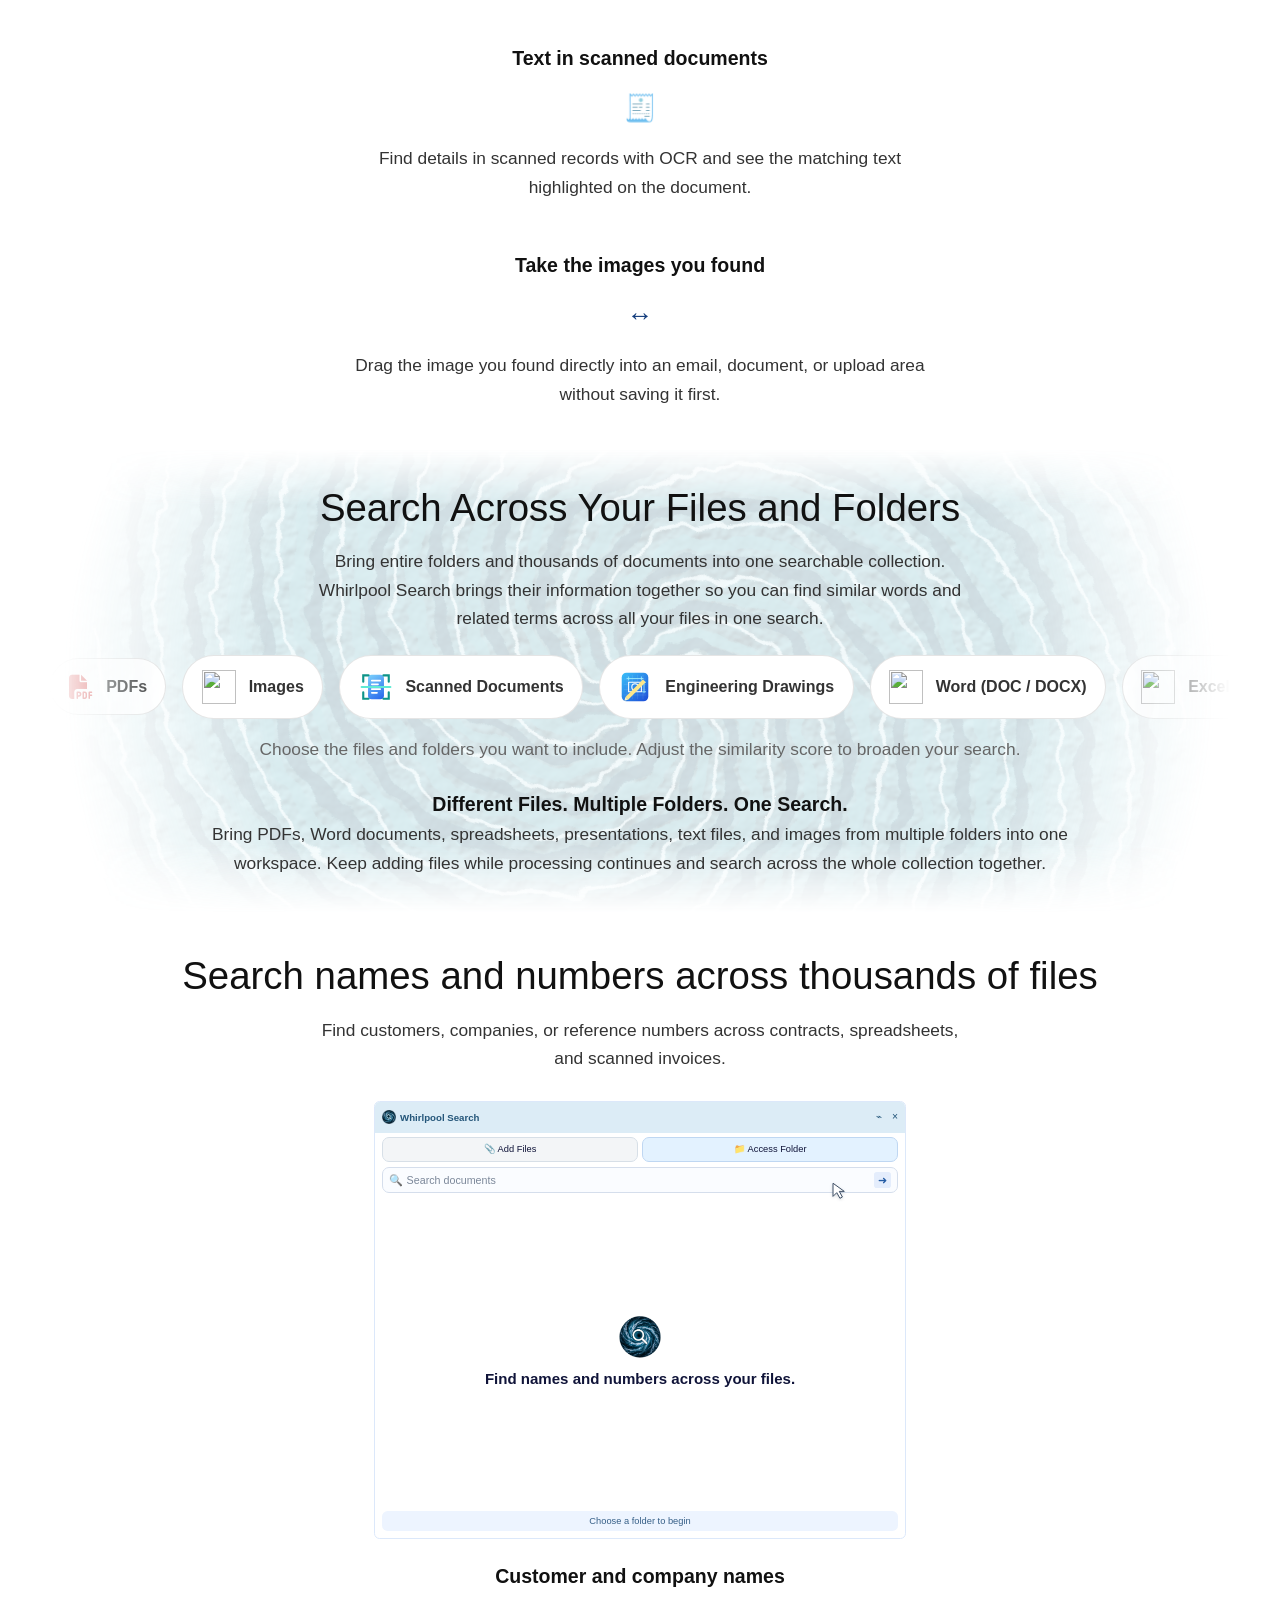
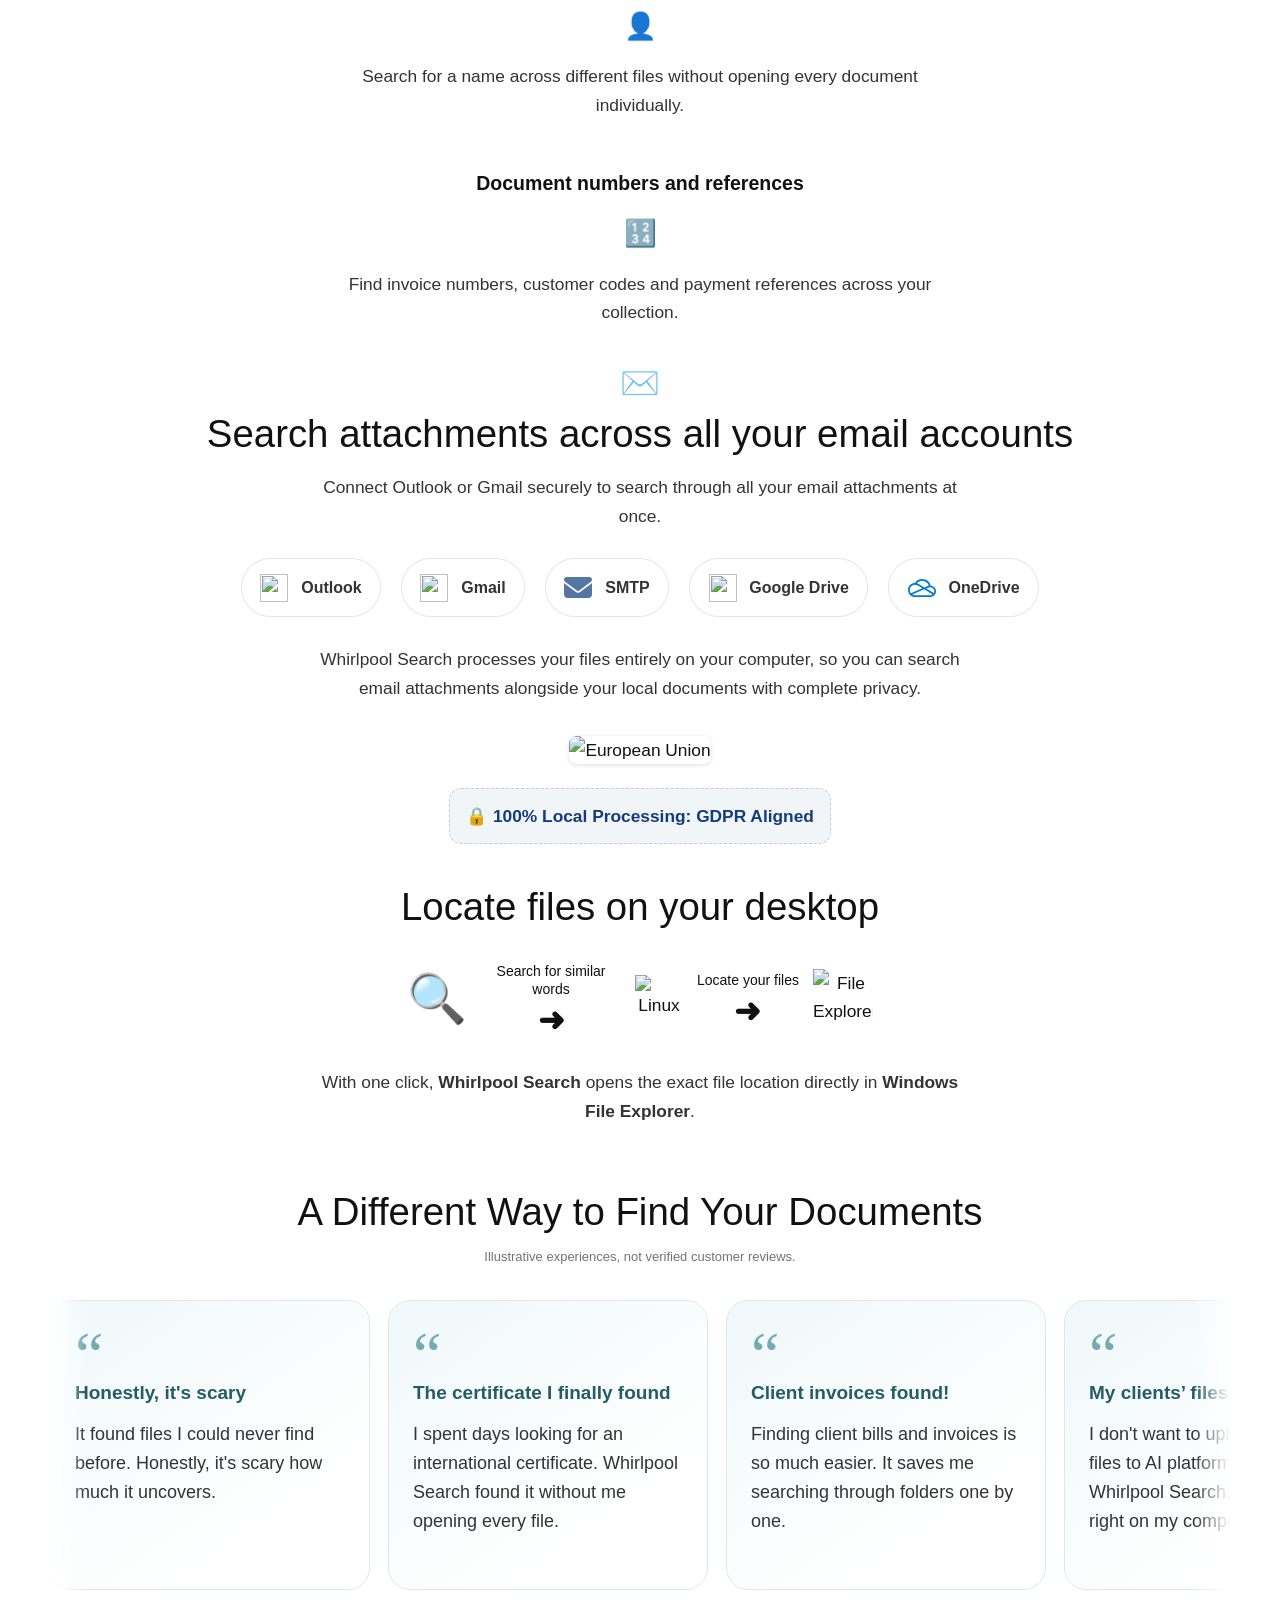
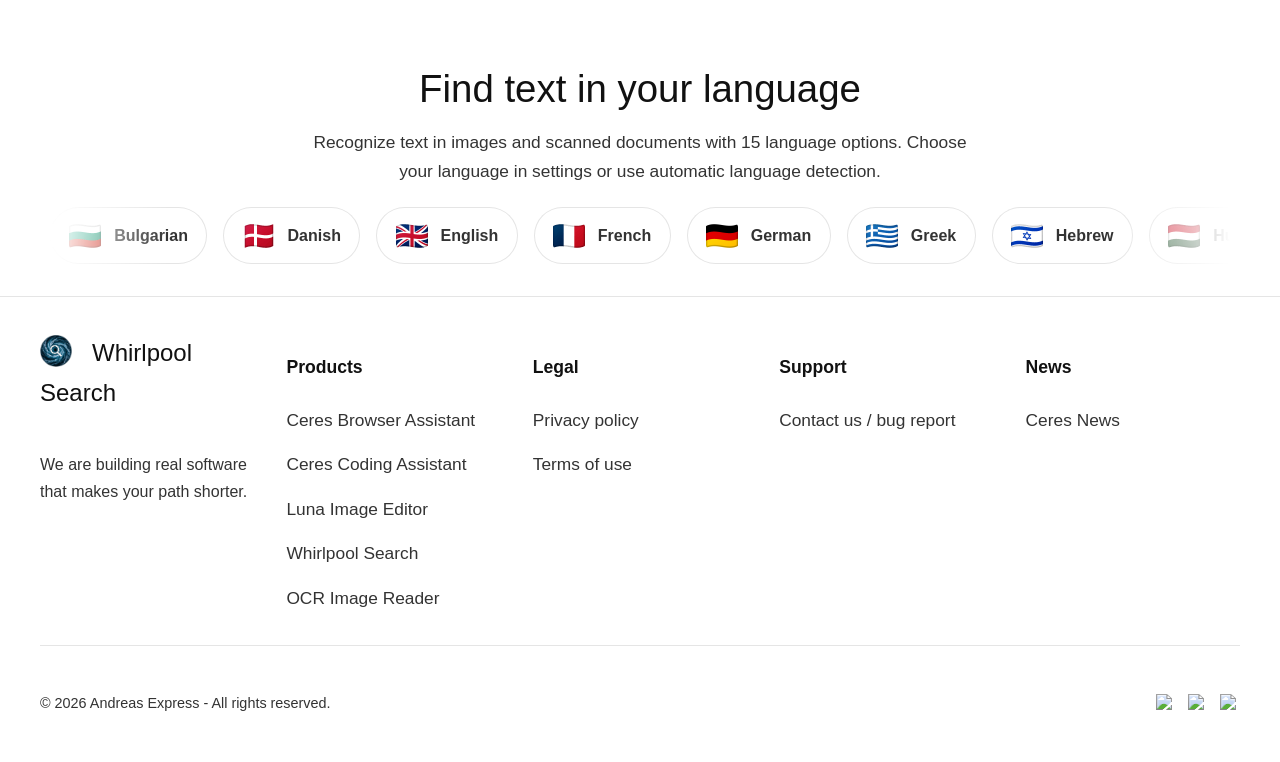
==== commit ec29e2f7: "Rename product to Whirlpool Search" ====
--- a/index.html
+++ b/index.html
@@ -4,7 +4,7 @@
 <head>
 	<meta charset="UTF-8">
 	<meta name="viewport" content="width=device-width, initial-scale=1.0">
-	<title>Find Similar Words in Your Files / Whirlpool File Search</title>
+	<title>Find Similar Words in Your Files / Whirlpool Search</title>
 	<meta name="description" content="Search file contents for names, numbers, similar words and related terms. Find text in documents and scanned images, locally on your computer.">
 
 	<meta property="og:image" content="https://libandreas.github.io/whirlpool/social-preview.webp">
@@ -30,7 +30,7 @@
 	<div class="nav-content">
 		<div class="nav-left">
 			<a href="https://ceres-assistant.com/" class="nav-logo">
-				<img src="favicon-3.webp" alt="Whirlpool File Search" title="Whirlpool File Search" class="hero-logo-small">
+				<img src="favicon-3.webp" alt="Whirlpool Search" title="Whirlpool Search" class="hero-logo-small">
 			</a>
 		</div>
 
@@ -40,8 +40,8 @@
 			<div class="dropdown-menu">
 <a href="https://ceres-assistant.com/ceres-browser/"><strong>Ceres Browser Assistant</strong></a>
 <a href="https://ceres-assistant.com/ceres-ide/"><strong>Ceres Coding Assistant</strong></a>
-<a href="https://libandreas.github.io/luna-crop/"><strong>Luna Image Editor</strong></a>
-<a href="https://libandreas.github.io/whirlpool/"><strong>Whirlpool File Search</strong></a>
+<a href="https://ceres-assistant.com/luna-crop/"><strong>Luna Image Editor</strong></a>
+<a href="https://libandreas.github.io/whirlpool/"><strong>Whirlpool Search</strong></a>
 <a href="https://libandreas.github.io/image-reader-ocr/"><strong>OCR Image Reader</strong></a>
 </div>
 			<a target="_blank" rel="noopener noreferrer" href="https://andreaspa.gumroad.com/l/whirlpool" class="nav-link">Pricing</a>
@@ -58,7 +58,7 @@
 		<div class="product-shell">
 			<section class="product-intro-simple">
 				<div class="product-intro-simple-logo">
-					<img src="favicon-3.webp" alt="Whirlpool File Search logo">
+					<img src="favicon-3.webp" alt="Whirlpool Search logo">
 				</div>
 				<h1 class="product-intro-simple-title">Find similar words inside your files</h1>
 				<p class="product-intro-simple-description">Search for names, reference numbers, similar words, and related terms across your files. Everything runs locally on your computer, keeping your documents private.</p>
@@ -68,7 +68,7 @@
 							<a href="#" class="pricing-cta" title="Computer installation"><img src="https://upload.wikimedia.org/wikipedia/commons/5/5f/Windows_logo_-_2012.svg" alt="Windows"> Install App</a>
 							<span class="download-with-icons product-intro-simple-platforms">
 								<span class="download-icons">
-									<a href="#" aria-label="Install Whirlpool File Search for Windows" title="Windows"><img src="https://upload.wikimedia.org/wikipedia/commons/5/5f/Windows_logo_-_2012.svg" alt="Windows"></a>
+									<a href="#" aria-label="Install Whirlpool Search for Windows" title="Windows"><img src="https://upload.wikimedia.org/wikipedia/commons/5/5f/Windows_logo_-_2012.svg" alt="Windows"></a>
 									<span title="macOS" aria-disabled="true"><img src="https://cdn.simpleicons.org/apple/000000" alt="macOS" style="filter:grayscale(1);opacity:.35;"></span>
 									<span title="Linux" aria-disabled="true"><img src="https://img.icons8.com/color/48/linux--v1.png" alt="Linux" style="filter:grayscale(1);opacity:.35;"></span>
 								</span>
@@ -79,16 +79,16 @@
 				<p style="margin:0.75rem 0 0;color:#777777;font-style:italic;display:flex;align-items:center;justify-content:center;gap:0.5rem;flex-wrap:wrap;">Select language: <a href="index.html" style="display:inline-flex;align-items:center;gap:0.35rem;padding:0.35rem 0.65rem;color:inherit;text-decoration:none;background:#f5f5f5;border:1px solid #d7d7d7;border-radius:7px;"><img src="https://flagcdn.com/24x18/gb.png" alt="United Kingdom flag" width="24" height="18"> English</a> <a href="index-el.html" style="display:inline-flex;align-items:center;gap:0.35rem;padding:0.35rem 0.65rem;color:inherit;text-decoration:none;background:#f5f5f5;border:1px solid #d7d7d7;border-radius:7px;"><img src="https://flagcdn.com/24x18/gr.png" alt="Greek flag" width="24" height="18"> Greek</a></p>
 			</section>
 
-			<section class="product-section" aria-label="Whirlpool">
+			<section class="product-section" aria-label="Whirlpool Search">
 				<h2 class="product-section-title">Find similar words in your documents</h2>
-				<iframe class="whirlpool-search-frame" src="web/search-frames.html" title="Whirlpool: document search demonstration" width="1280" height="800" loading="lazy"></iframe>
+				<iframe class="whirlpool-search-frame" src="web/search-frames.html" title="Whirlpool Search: document search demonstration" width="1280" height="800" loading="lazy"></iframe>
 			</section>
 
 
 			<section class="product-section product-audience-section">
 				<div class="product-audience-intro">
 					<h2 class="product-section-title">Find Similar Words, Synonyms &amp; Related Terms</h2>
-					<p>Start with the words you remember. Whirlpool looks for exact matches and related terms across your selected files and folders.</p>
+					<p>Start with the words you remember. Whirlpool Search looks for exact matches and related terms across your selected files and folders.</p>
 				</div>
 				<div class="product-audience-grid product-audience-grid-single">
 					<article class="product-audience-item">
@@ -118,7 +118,7 @@
 				<div class="whirlpool-vortex" aria-hidden="true"></div>
 				<div class="product-audience-intro">
 					<h2 class="product-section-title">Search Across Your Files and Folders</h2>
-					<p>Bring entire folders and thousands of documents into one searchable collection. Whirlpool brings their information together so you can find similar words and related terms across all your files in one search.</p>
+					<p>Bring entire folders and thousands of documents into one searchable collection. Whirlpool Search brings their information together so you can find similar words and related terms across all your files in one search.</p>
 				</div>
 				<div class="home-models-marquee" aria-label="File types: PDFs, images, scanned documents, engineering drawings, Word DOC and DOCX, Excel XLS and XLSX, PowerPoint PPT and PPTX, text files, and logs. Database support is not available yet.">
 					<div class="home-models-track">
@@ -151,11 +151,11 @@
 				</article>
 			</section>
 
-			<section class="product-section product-audience-section" aria-label="Whirlpool customer search">
+			<section class="product-section product-audience-section" aria-label="Whirlpool Search customer search">
 				<div class="product-audience-intro">
 					<h2 class="product-section-title">Search names and numbers across thousands of files</h2>
 					<p>Find customers, companies, or reference numbers across contracts, spreadsheets, and scanned invoices.</p>
-					<iframe class="whirlpool-search-frame" src="web/customer-frames.html" title="Whirlpool: find a company in customer records and scanned invoices" width="1280" height="800" loading="lazy"></iframe>
+					<iframe class="whirlpool-search-frame" src="web/customer-frames.html" title="Whirlpool Search: find a company in customer records and scanned invoices" width="1280" height="800" loading="lazy"></iframe>
 				</div>
 				<div class="product-audience-grid product-audience-grid-single">
 					<article class="product-audience-item">
@@ -184,7 +184,7 @@
 						<div class="home-model-pill"><img src="https://img.icons8.com/color/96/google-drive--v1.png" alt="" loading="lazy"><span>Google Drive</span></div>
 						<div class="home-model-pill"><img src="web/onedrive.svg" alt="" loading="lazy"><span>OneDrive</span></div>
 					</div>
-					<p>Whirlpool processes your files entirely on your computer, so you can search email attachments alongside your local documents with complete privacy.</p>
+					<p>Whirlpool Search processes your files entirely on your computer, so you can search email attachments alongside your local documents with complete privacy.</p>
 					<div style="margin-top:2rem;">
 						<img src="https://flagcdn.com/w80/eu.png" alt="European Union" title="European Union" style="width:48px;height:48px;object-fit:cover;border-radius:8px;vertical-align:middle;box-shadow:0 1px 4px rgba(0,0,0,0.14);">
 					</div>
@@ -207,7 +207,7 @@
 						<span class="whirlpool-access-step"><span>Locate your files</span><b aria-hidden="true">➜</b></span>
 						<img src="https://img.icons8.com/fluency/96/windows-explorer.png" alt="File Explorer" width="64" height="64" loading="lazy">
 					</div>
-					<p>With one click, <strong>Whirlpool</strong> opens the exact file location directly in <strong>Windows File Explorer</strong>.</p>
+					<p>With one click, <strong>Whirlpool Search</strong> opens the exact file location directly in <strong>Windows File Explorer</strong>.</p>
 
 				</div>
 			</section>
@@ -226,7 +226,7 @@
 																	<article class="whirlpool-experience-card">
 										<span class="whirlpool-experience-quote" aria-hidden="true">“</span>
 										<h3>The certificate I finally found</h3>
-										<p>I spent days looking for an international certificate. Whirlpool found it without me opening every file.</p>
+										<p>I spent days looking for an international certificate. Whirlpool Search found it without me opening every file.</p>
 									</article>
 																	<article class="whirlpool-experience-card">
 										<span class="whirlpool-experience-quote" aria-hidden="true">“</span>
@@ -236,7 +236,7 @@
 																	<article class="whirlpool-experience-card">
 										<span class="whirlpool-experience-quote" aria-hidden="true">“</span>
 										<h3>My clients’ files stay private</h3>
-										<p>I don&#039;t want to upload my clients&#039; files to AI platforms. With Whirlpool, I search them right on my computer.</p>
+										<p>I don&#039;t want to upload my clients&#039; files to AI platforms. With Whirlpool Search, I search them right on my computer.</p>
 									</article>
 																	<article class="whirlpool-experience-card">
 										<span class="whirlpool-experience-quote" aria-hidden="true">“</span>
@@ -258,7 +258,7 @@
 																	<article class="whirlpool-experience-card">
 										<span class="whirlpool-experience-quote" aria-hidden="true">“</span>
 										<h3>The certificate I finally found</h3>
-										<p>I spent days looking for an international certificate. Whirlpool found it without me opening every file.</p>
+										<p>I spent days looking for an international certificate. Whirlpool Search found it without me opening every file.</p>
 									</article>
 																	<article class="whirlpool-experience-card">
 										<span class="whirlpool-experience-quote" aria-hidden="true">“</span>
@@ -268,7 +268,7 @@
 																	<article class="whirlpool-experience-card">
 										<span class="whirlpool-experience-quote" aria-hidden="true">“</span>
 										<h3>My clients’ files stay private</h3>
-										<p>I don&#039;t want to upload my clients&#039; files to AI platforms. With Whirlpool, I search them right on my computer.</p>
+										<p>I don&#039;t want to upload my clients&#039; files to AI platforms. With Whirlpool Search, I search them right on my computer.</p>
 									</article>
 																	<article class="whirlpool-experience-card">
 										<span class="whirlpool-experience-quote" aria-hidden="true">“</span>
@@ -336,7 +336,7 @@
     <div class="footer-content">
         <div class="footer-section">
             <div class="footer-logo">
-                <span class="star-emoji"><img style="width:32px;top:6px;position:relative;" src="favicon-3.webp" alt="Whirlpool File Search logo"></span>&nbsp;&nbsp;&nbsp;Whirlpool File Search            </div>
+                <span class="star-emoji"><img style="width:32px;top:6px;position:relative;" src="favicon-3.webp" alt="Whirlpool Search logo"></span>&nbsp;&nbsp;&nbsp;Whirlpool Search            </div>
             <p class="footer-tagline">We are building real software that makes your path shorter.</p>
         </div>
 
@@ -344,8 +344,8 @@
             <h4>Products</h4>
 <a href="https://ceres-assistant.com/ceres-browser/">Ceres Browser Assistant</a>
 <a href="https://ceres-assistant.com/ceres-ide/">Ceres Coding Assistant</a>
-<a href="https://libandreas.github.io/luna-crop/">Luna Image Editor</a>
-<a href="https://libandreas.github.io/whirlpool/">Whirlpool File Search</a>
+<a href="https://ceres-assistant.com/luna-crop/">Luna Image Editor</a>
+<a href="https://libandreas.github.io/whirlpool/">Whirlpool Search</a>
 <a href="https://libandreas.github.io/image-reader-ocr/">OCR Image Reader</a>
 </div>
 
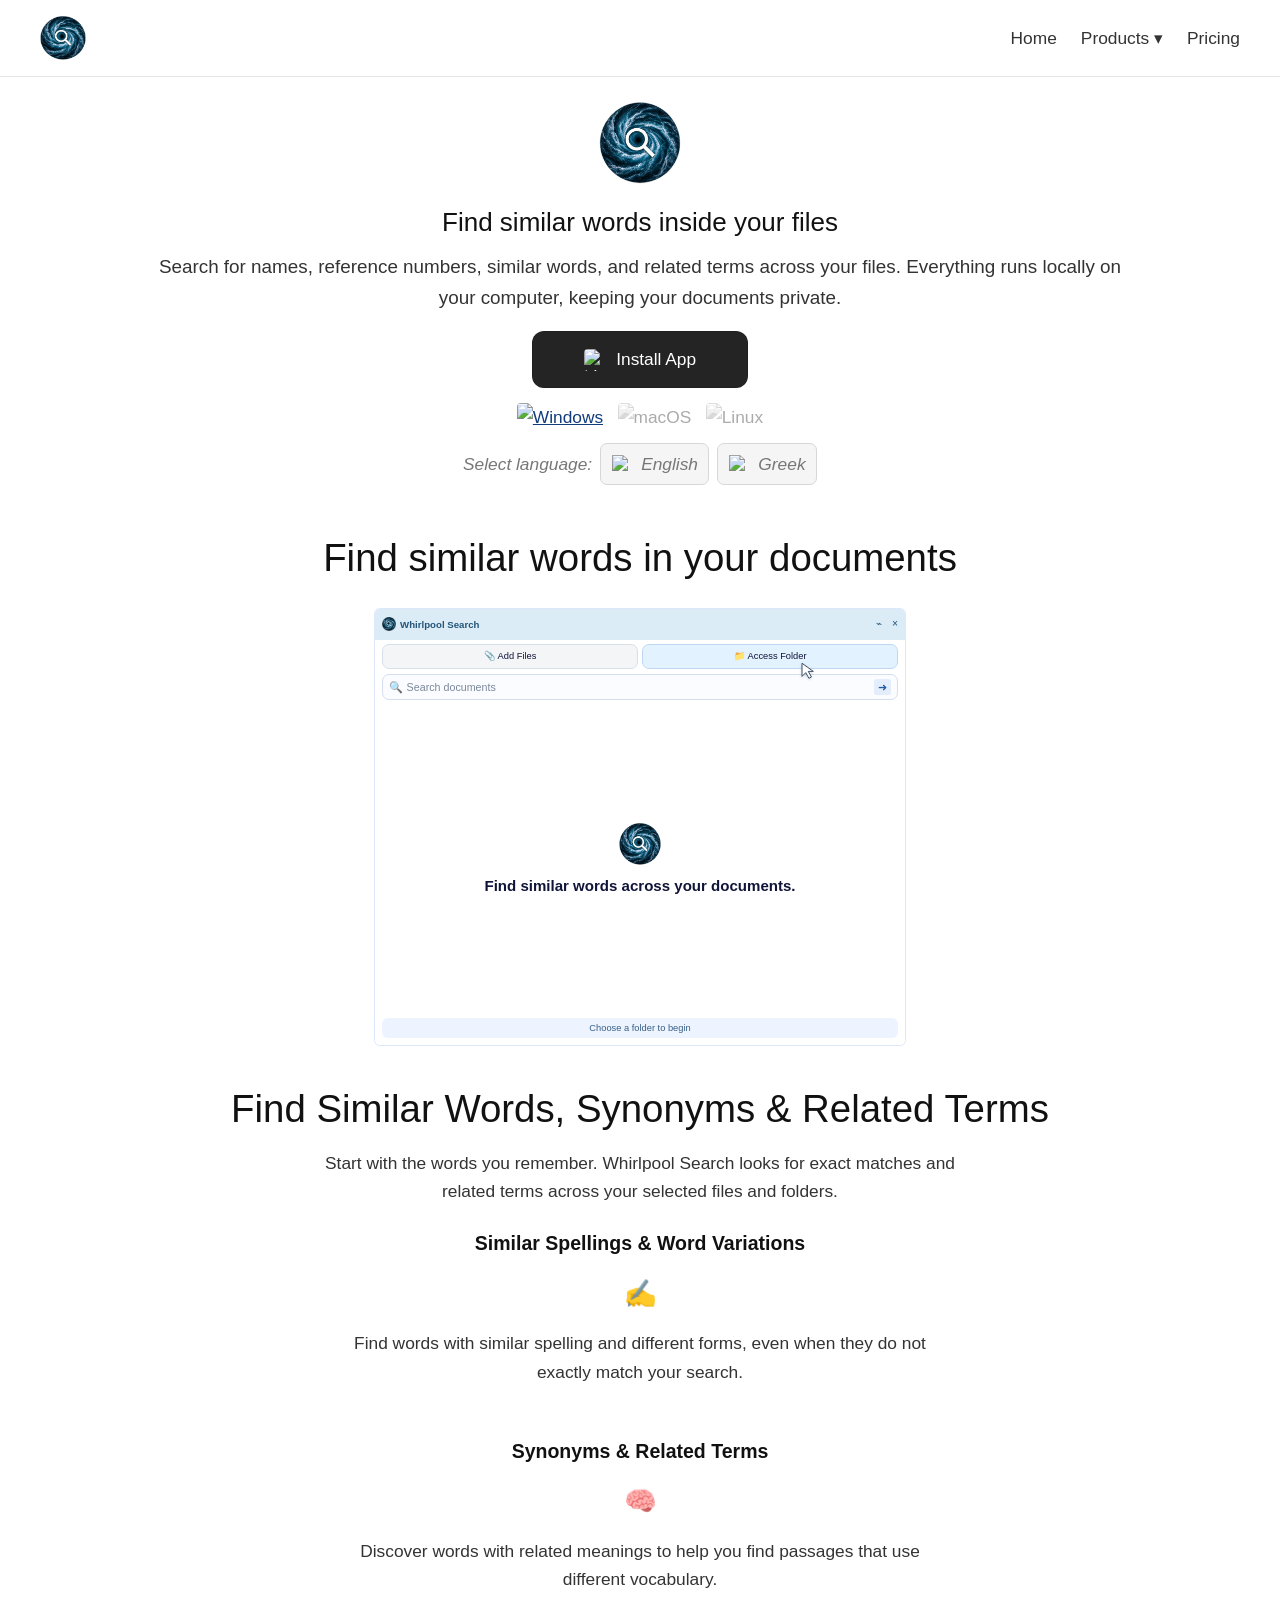
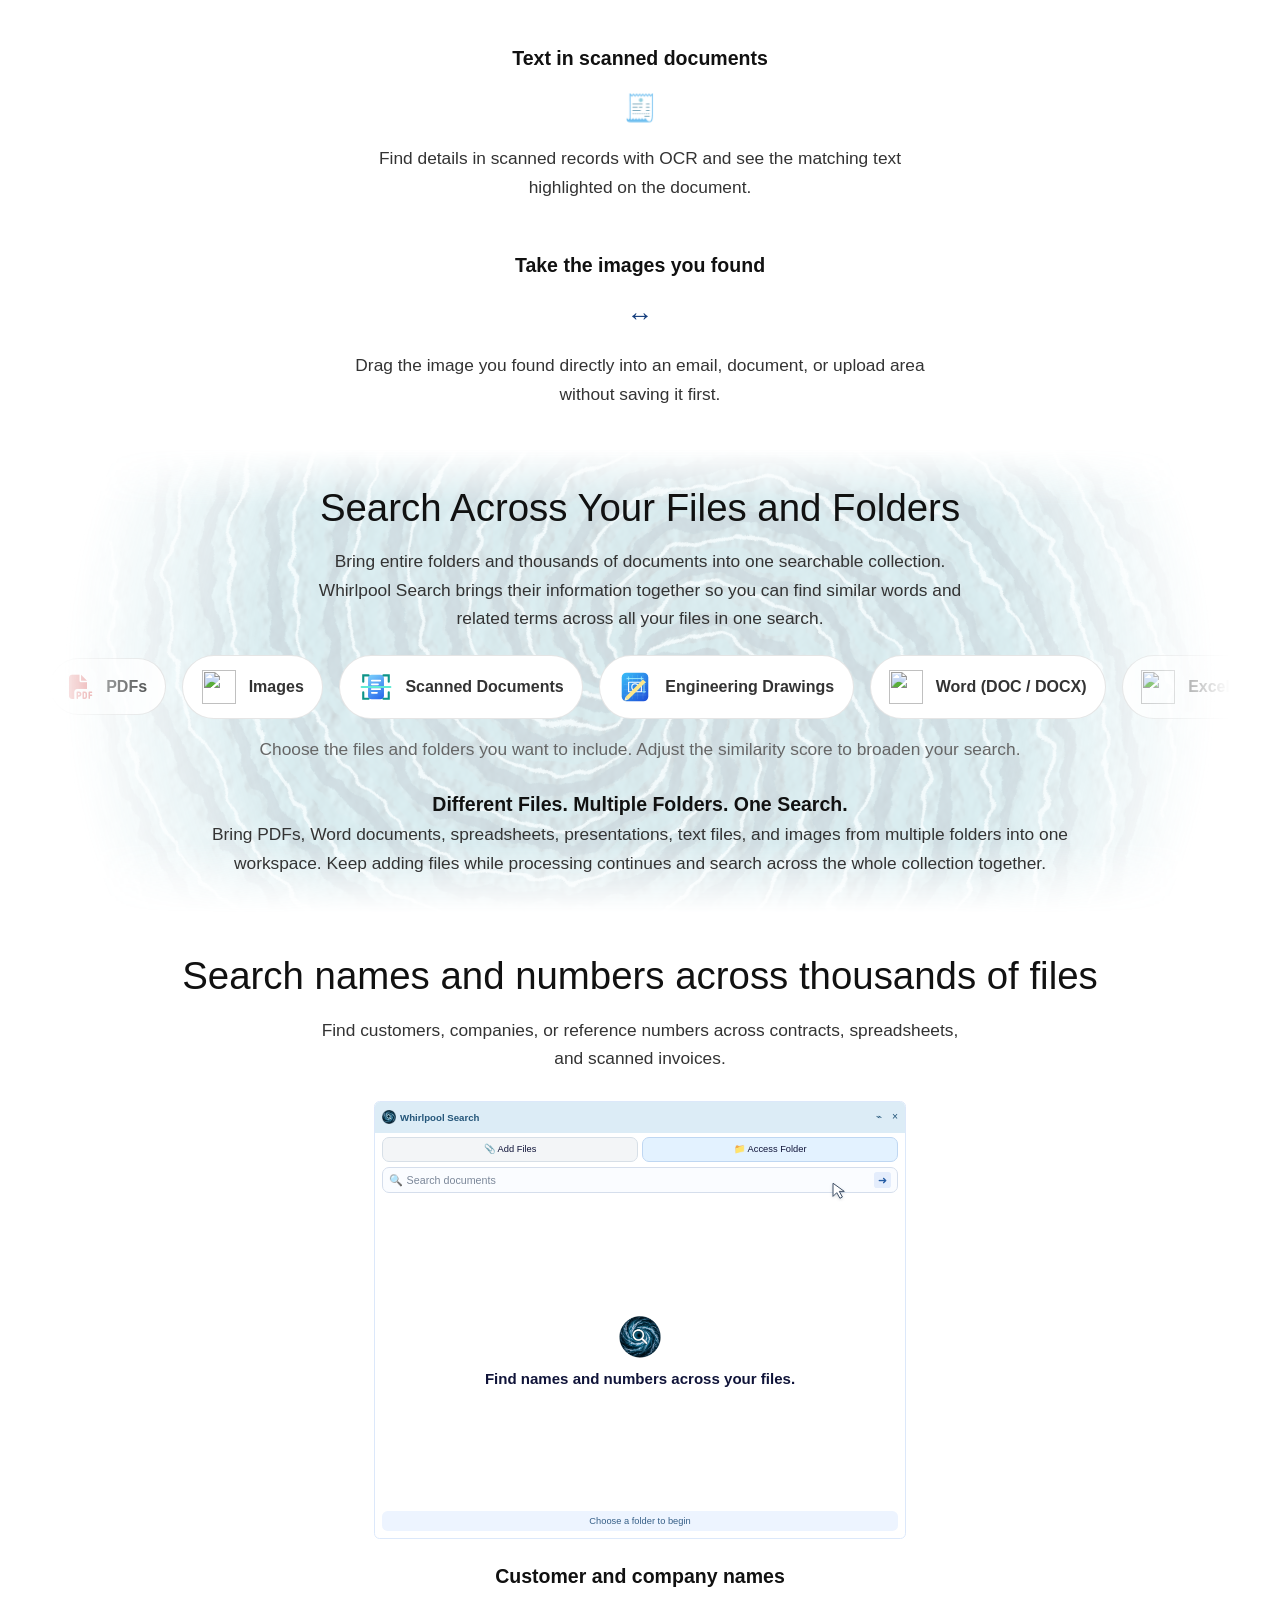
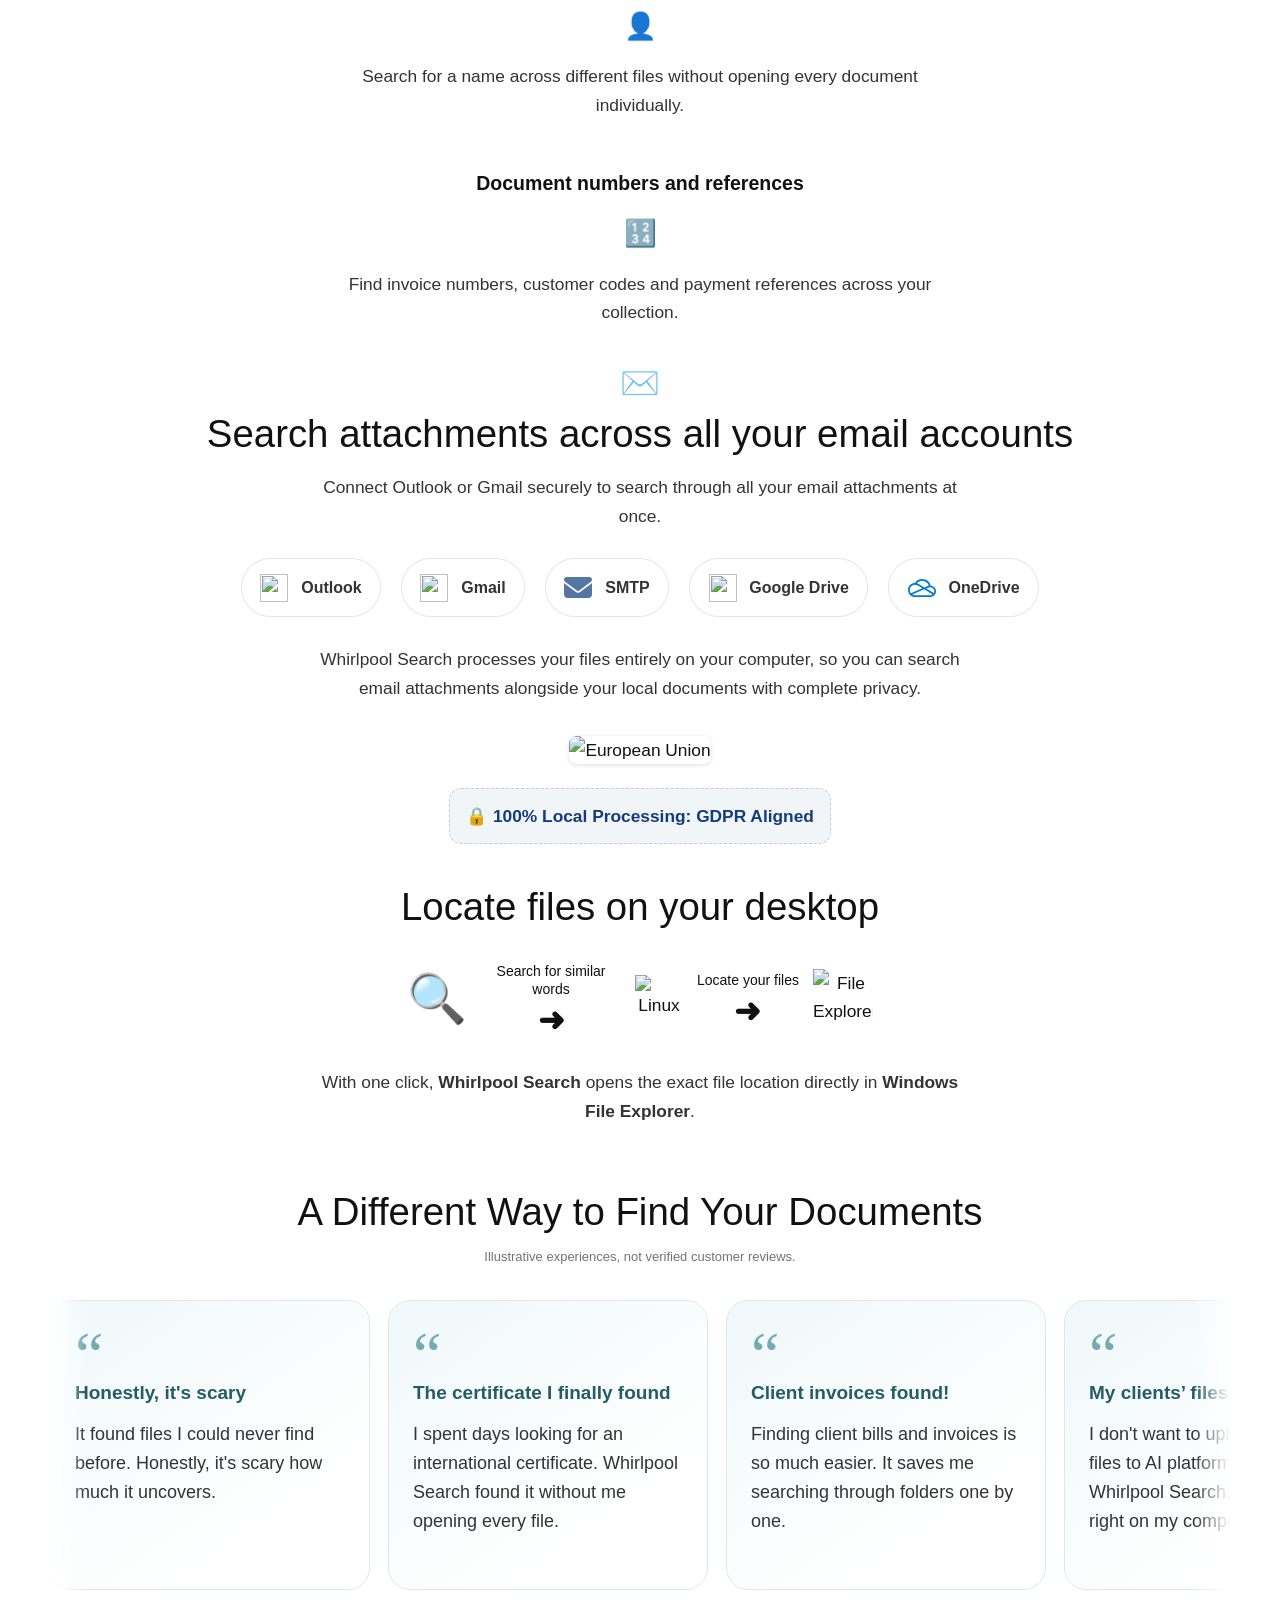
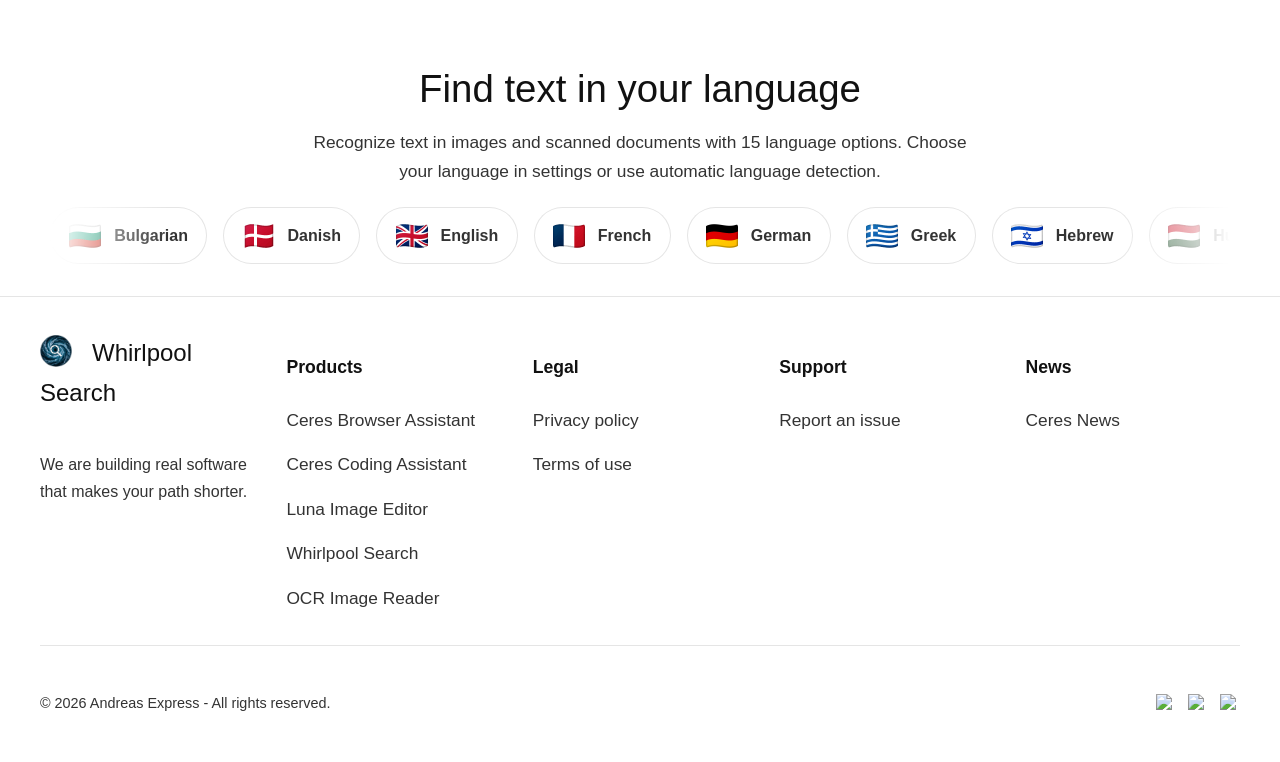
==== commit be8b8bda: "Link Whirlpool issue reports from index.html" ====
--- a/index.html
+++ b/index.html
@@ -358,7 +358,7 @@
         <div class="footer-section">
             <h4>Support</h4>
 
-            <a href="https://ceres-assistant.com/web/contact.php">Contact us / bug report</a>
+            <a href="https://github.com/libandreas/whirlpool/issues">Report an issue</a>
         </div>
 
         <div class="footer-section">
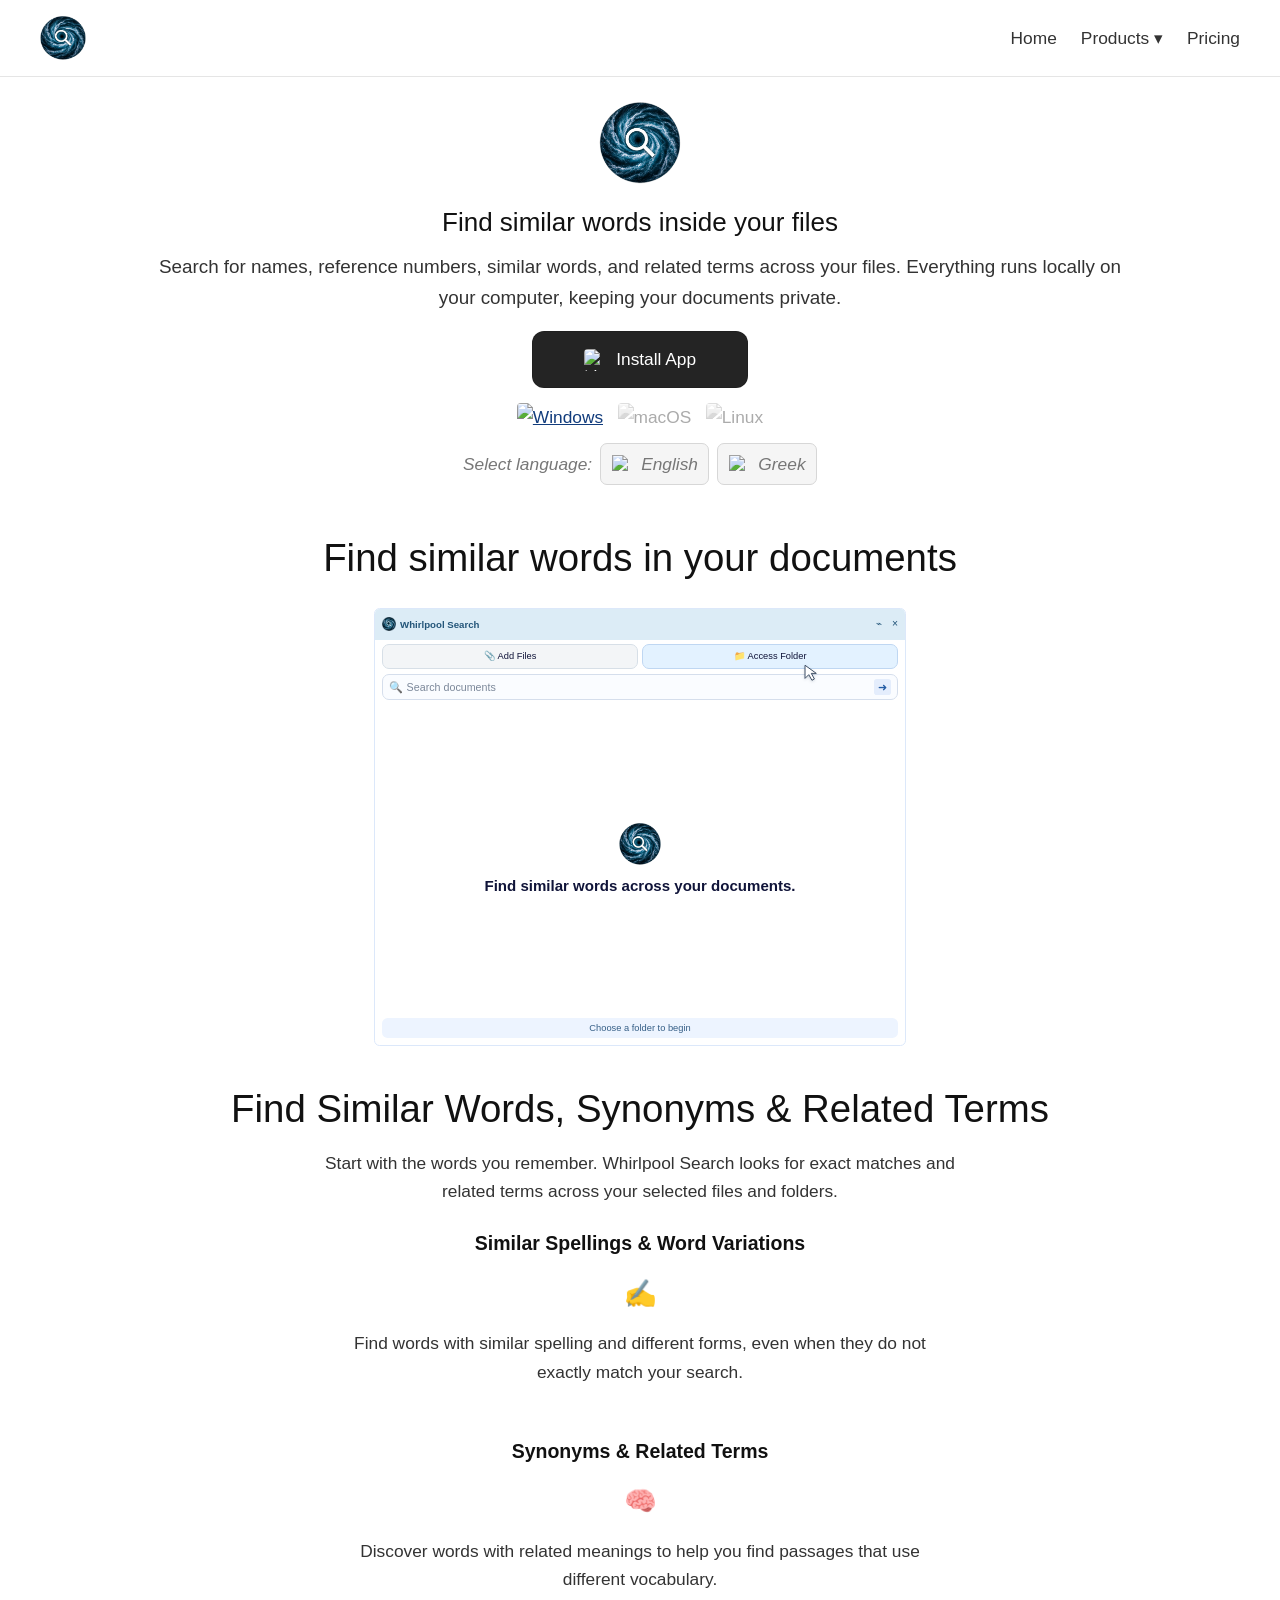
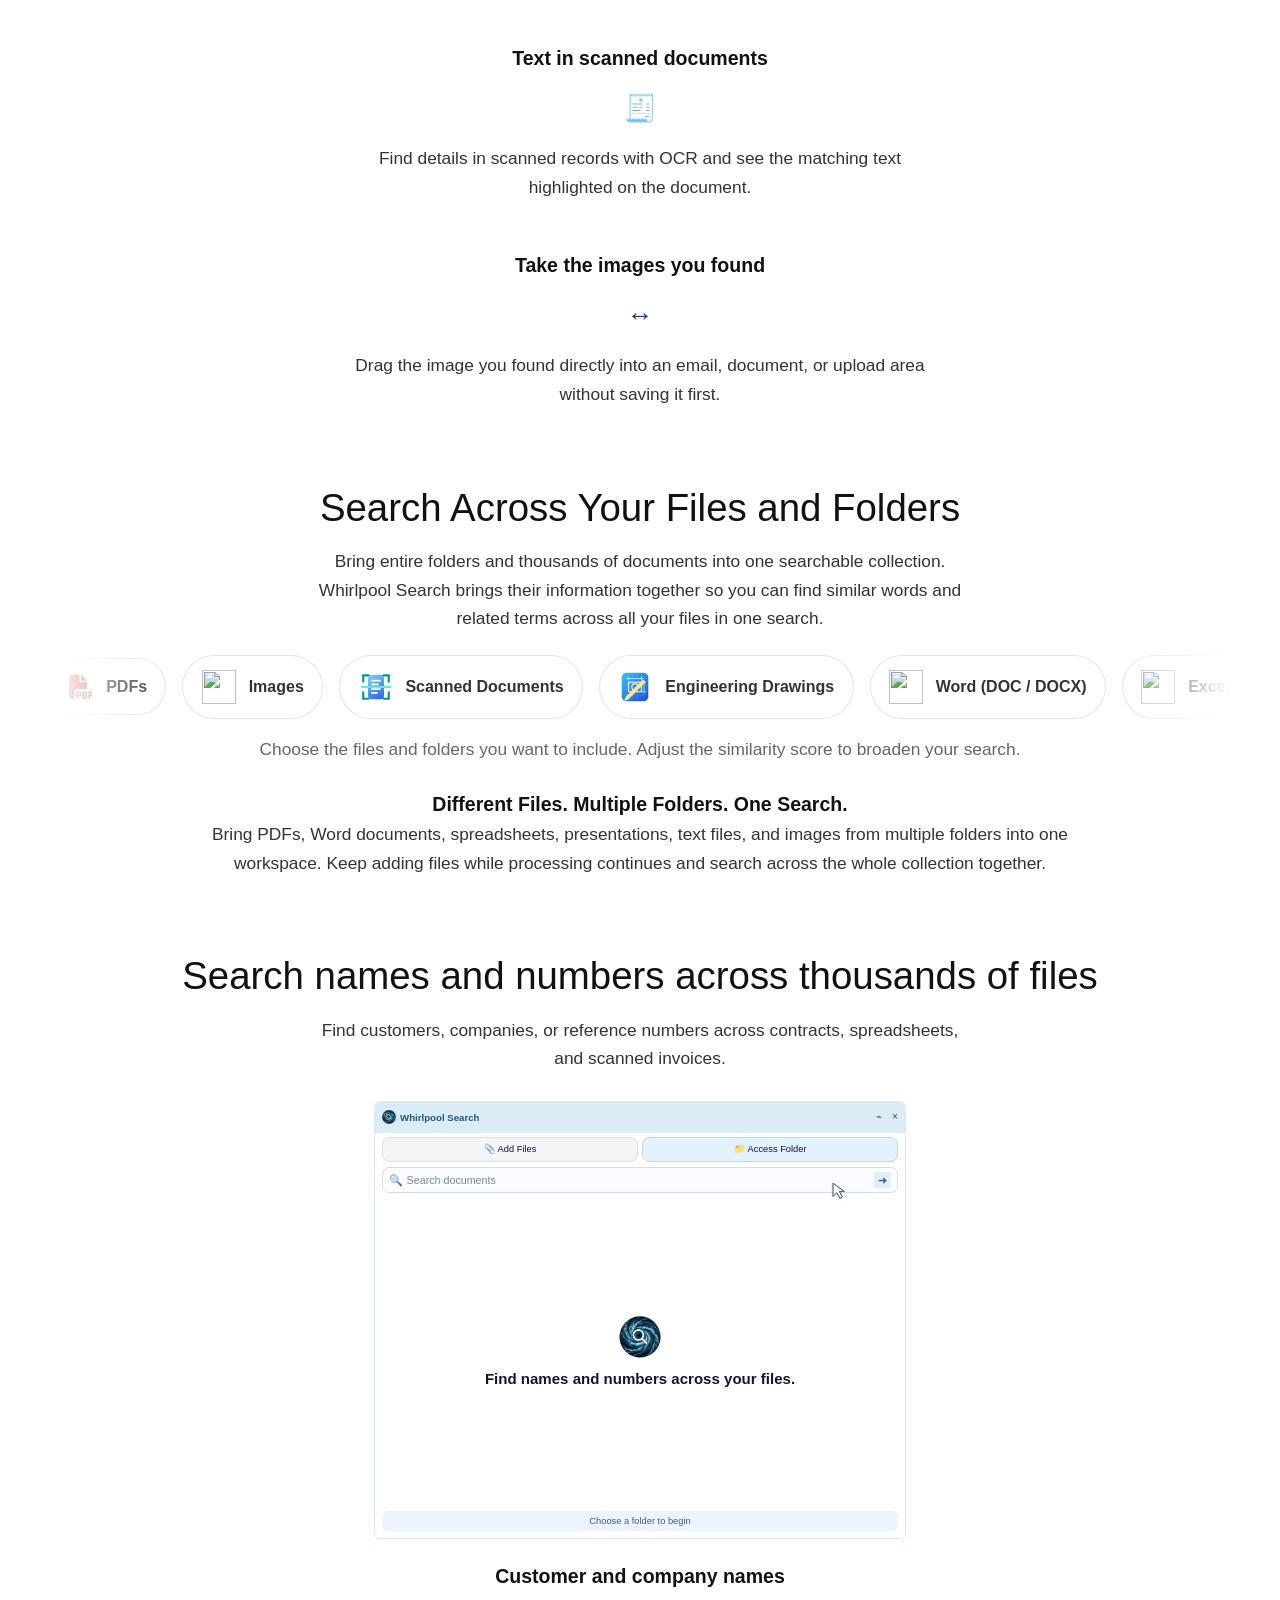
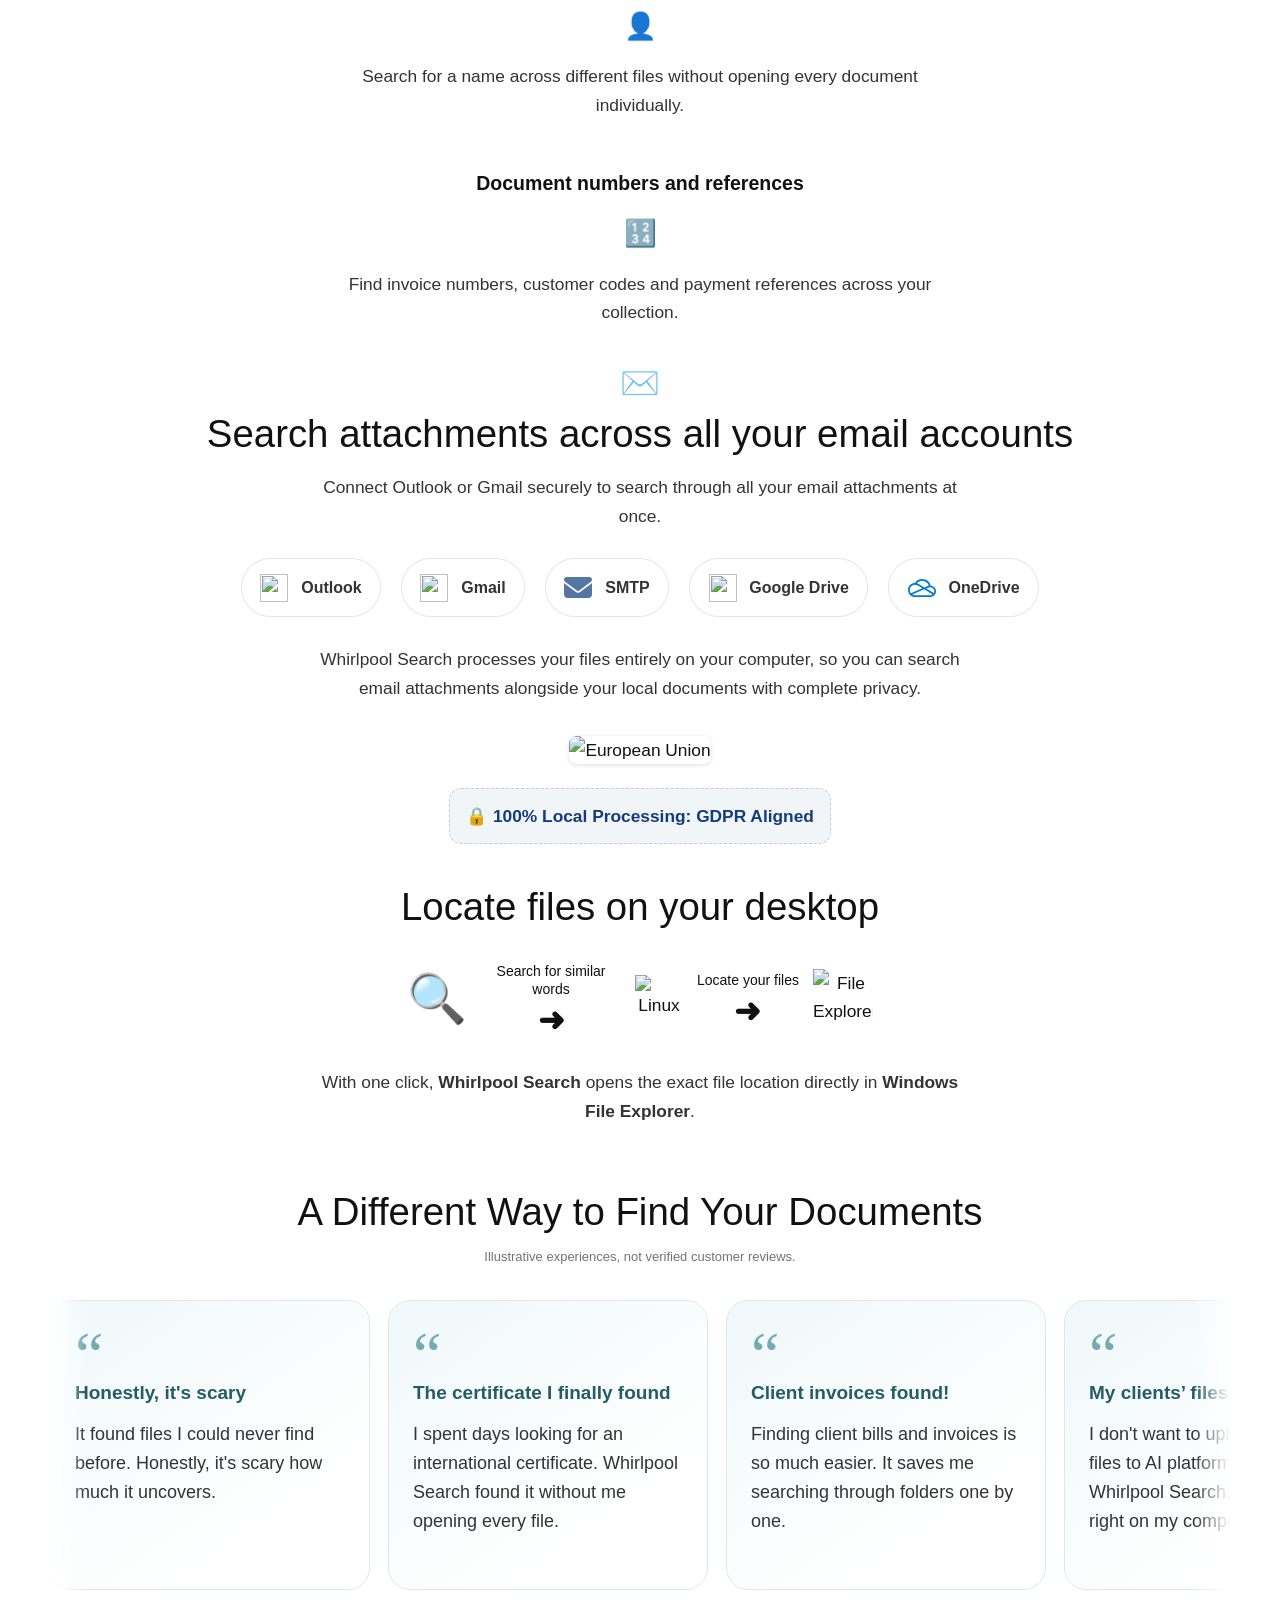
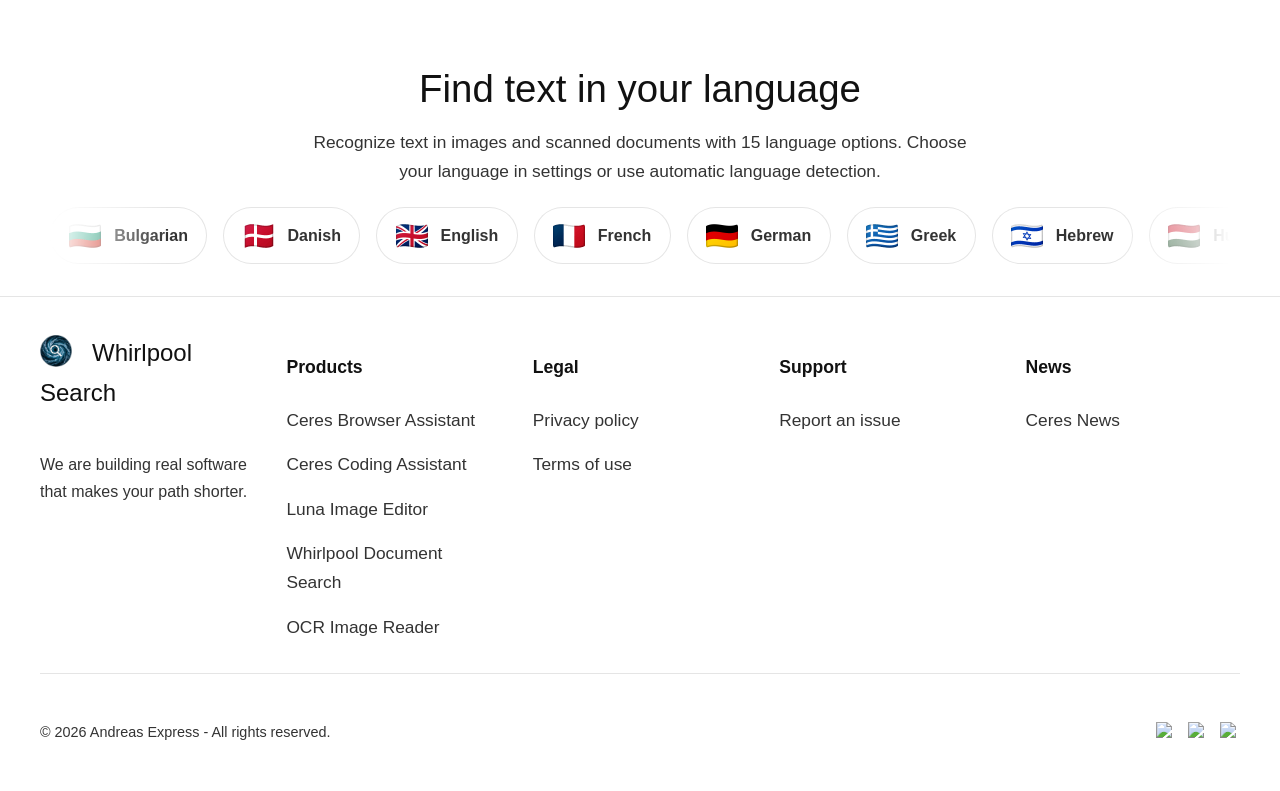
==== commit bf1ca0bf: "Use Whirlpool Document Search in the navigation" ====
--- a/index.html
+++ b/index.html
@@ -41,7 +41,7 @@
 <a href="https://ceres-assistant.com/ceres-browser/"><strong>Ceres Browser Assistant</strong></a>
 <a href="https://ceres-assistant.com/ceres-ide/"><strong>Ceres Coding Assistant</strong></a>
 <a href="https://ceres-assistant.com/luna-crop/"><strong>Luna Image Editor</strong></a>
-<a href="https://libandreas.github.io/whirlpool/"><strong>Whirlpool Search</strong></a>
+<a href="https://libandreas.github.io/whirlpool/"><strong>Whirlpool Document Search</strong></a>
 <a href="https://libandreas.github.io/image-reader-ocr/"><strong>OCR Image Reader</strong></a>
 </div>
 			<a target="_blank" rel="noopener noreferrer" href="https://andreaspa.gumroad.com/l/whirlpool" class="nav-link">Pricing</a>
@@ -345,7 +345,7 @@
 <a href="https://ceres-assistant.com/ceres-browser/">Ceres Browser Assistant</a>
 <a href="https://ceres-assistant.com/ceres-ide/">Ceres Coding Assistant</a>
 <a href="https://ceres-assistant.com/luna-crop/">Luna Image Editor</a>
-<a href="https://libandreas.github.io/whirlpool/">Whirlpool Search</a>
+<a href="https://libandreas.github.io/whirlpool/">Whirlpool Document Search</a>
 <a href="https://libandreas.github.io/image-reader-ocr/">OCR Image Reader</a>
 </div>
 
